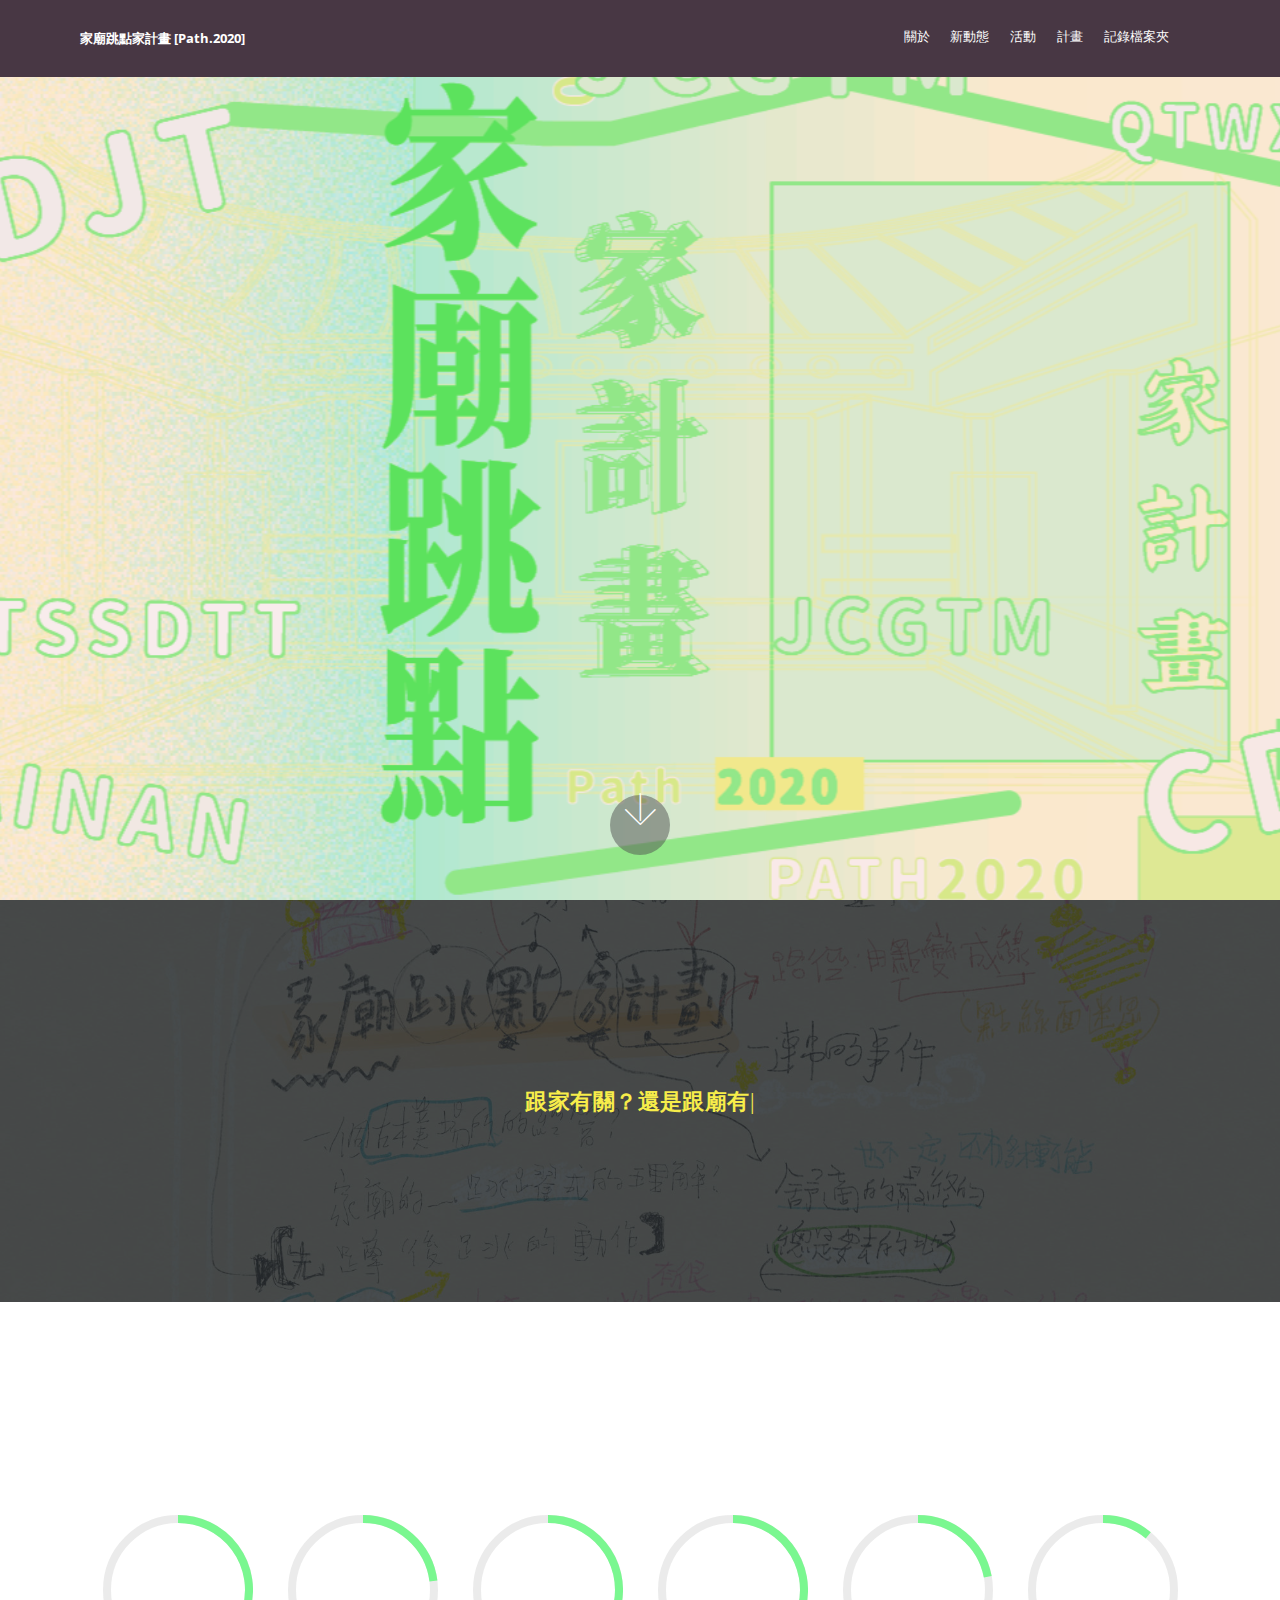
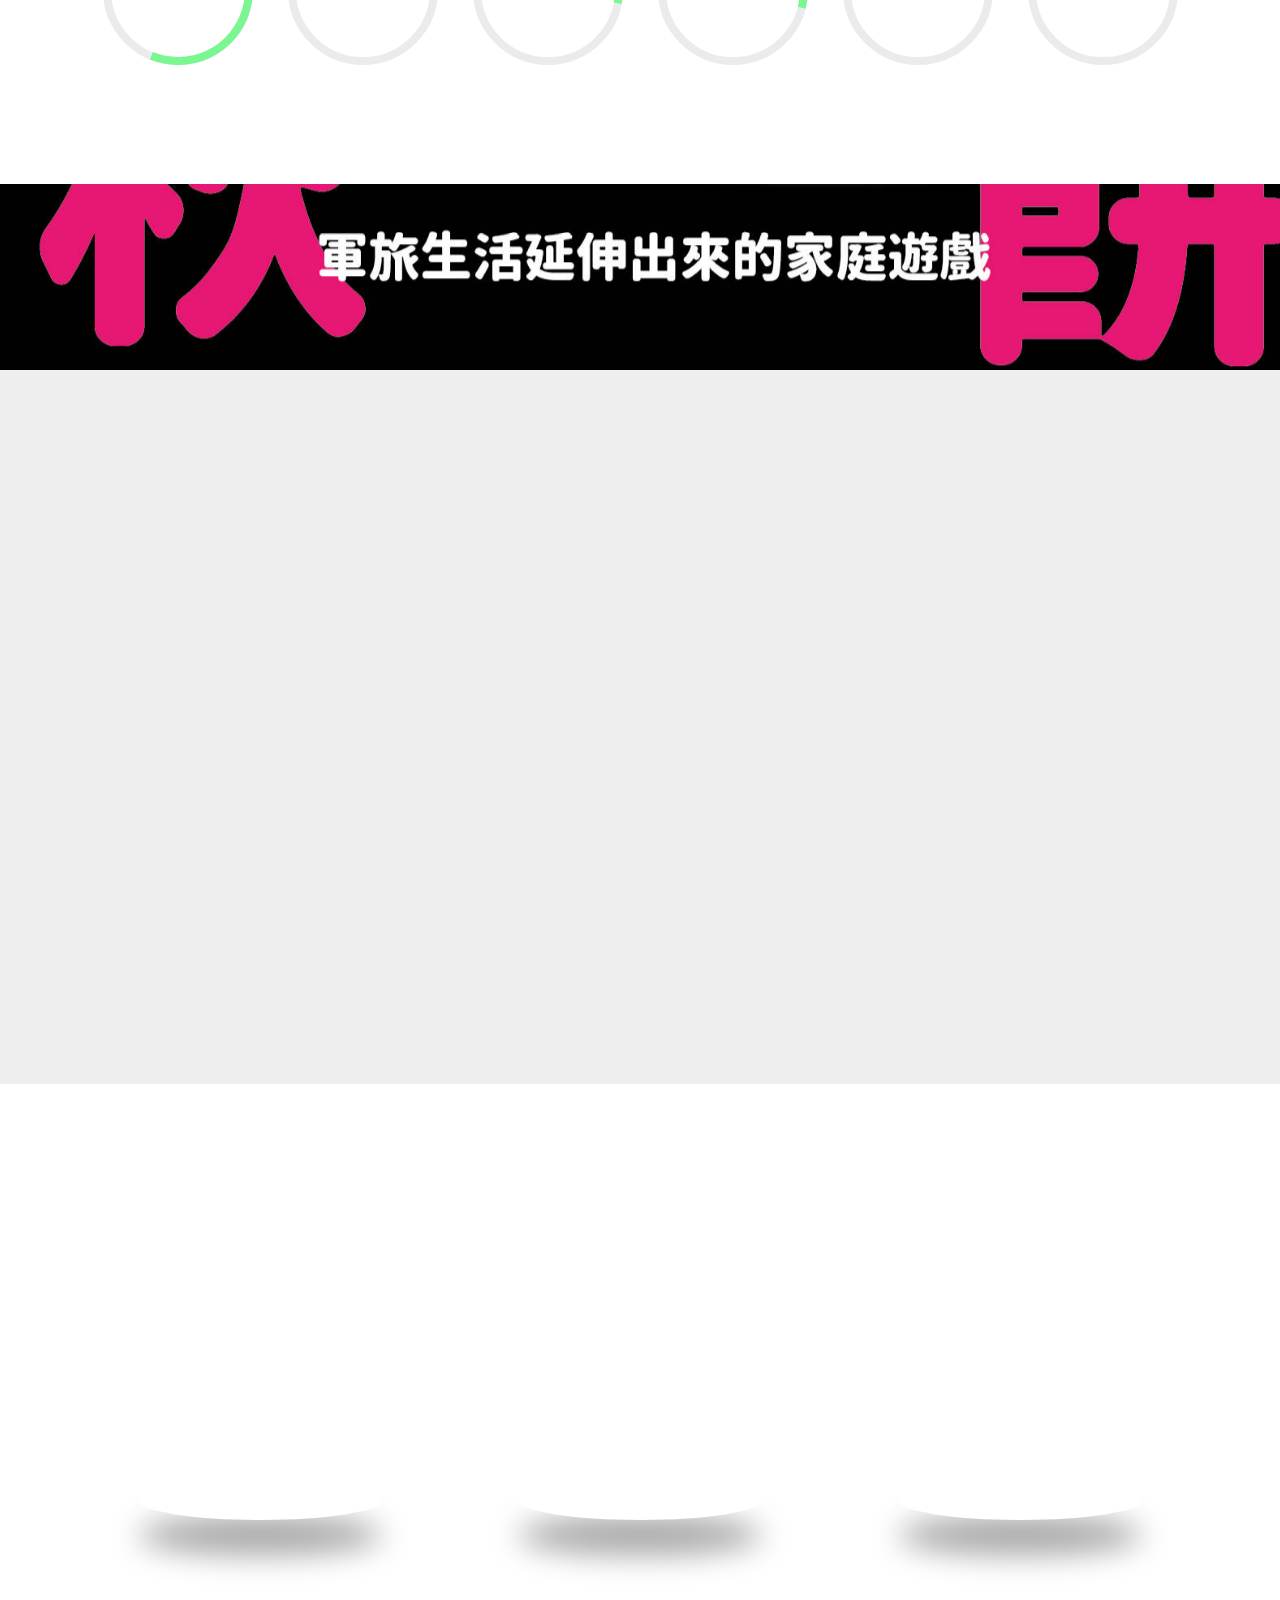
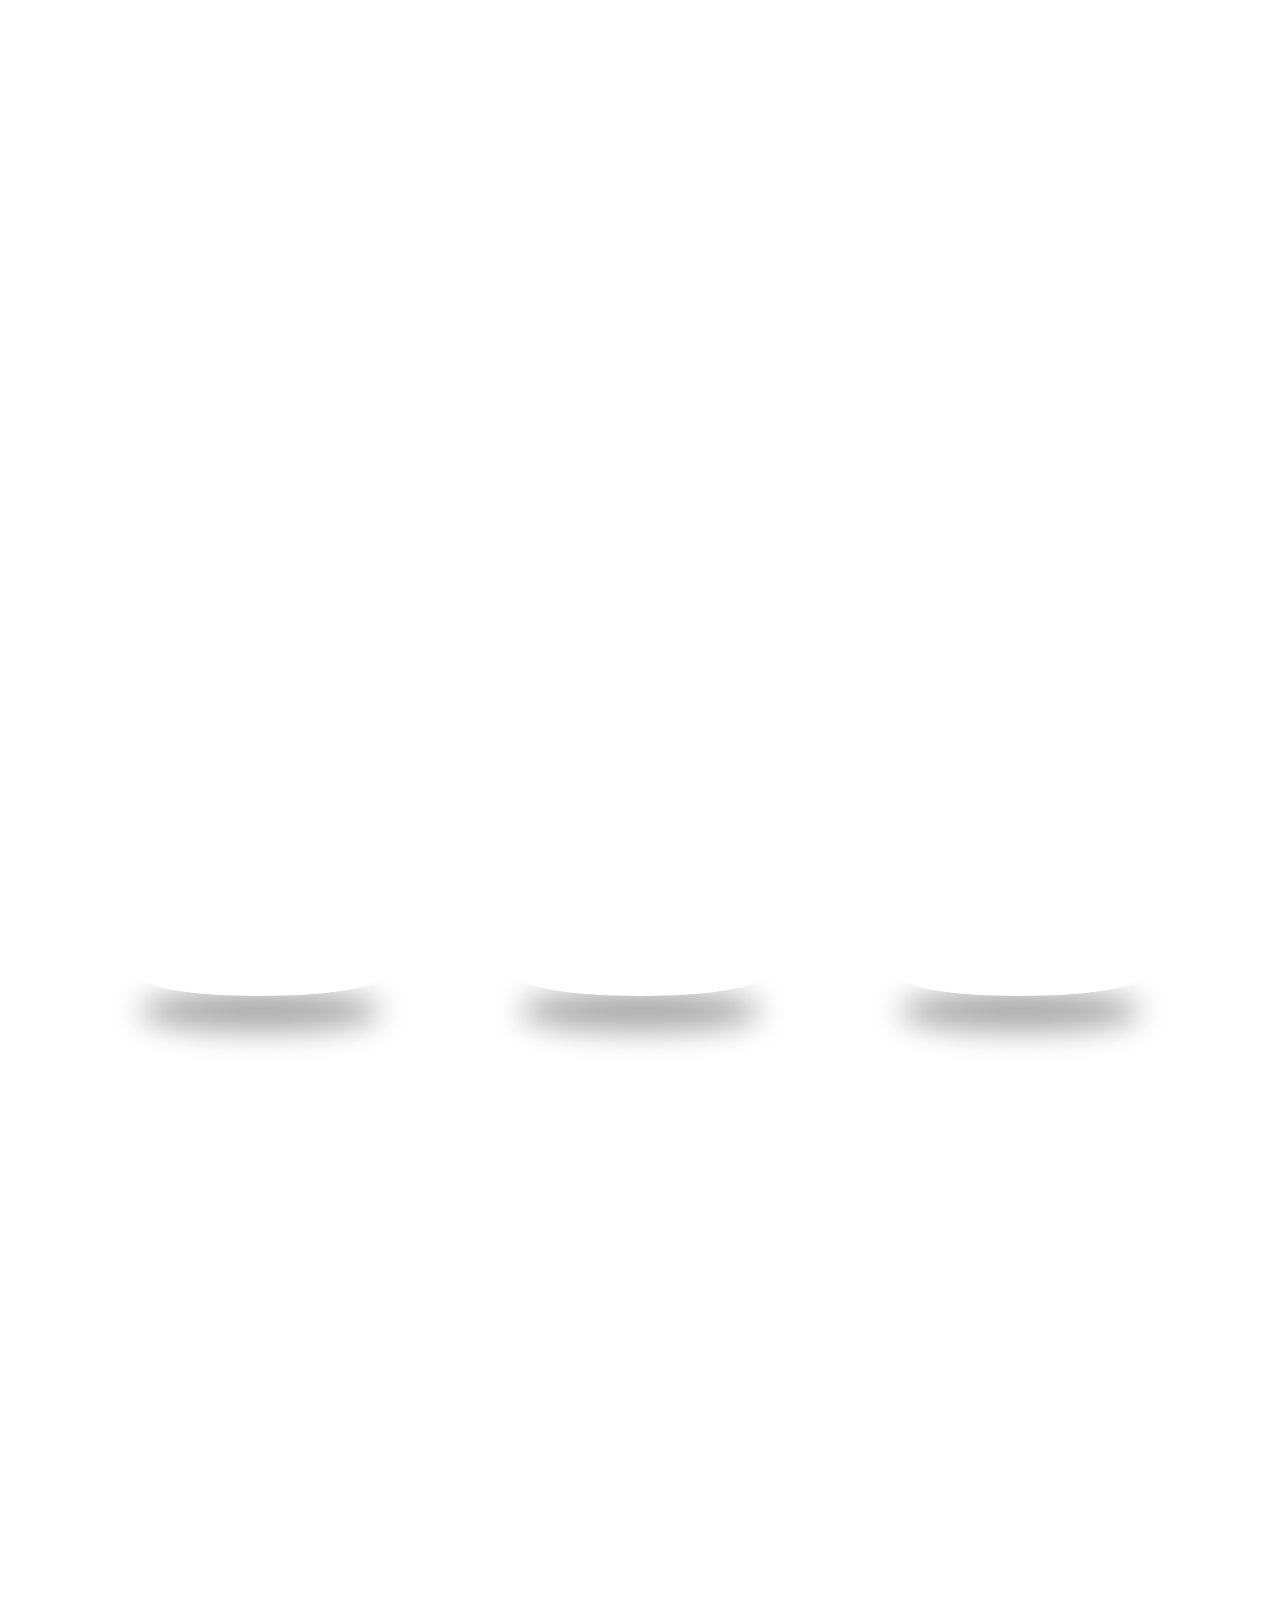
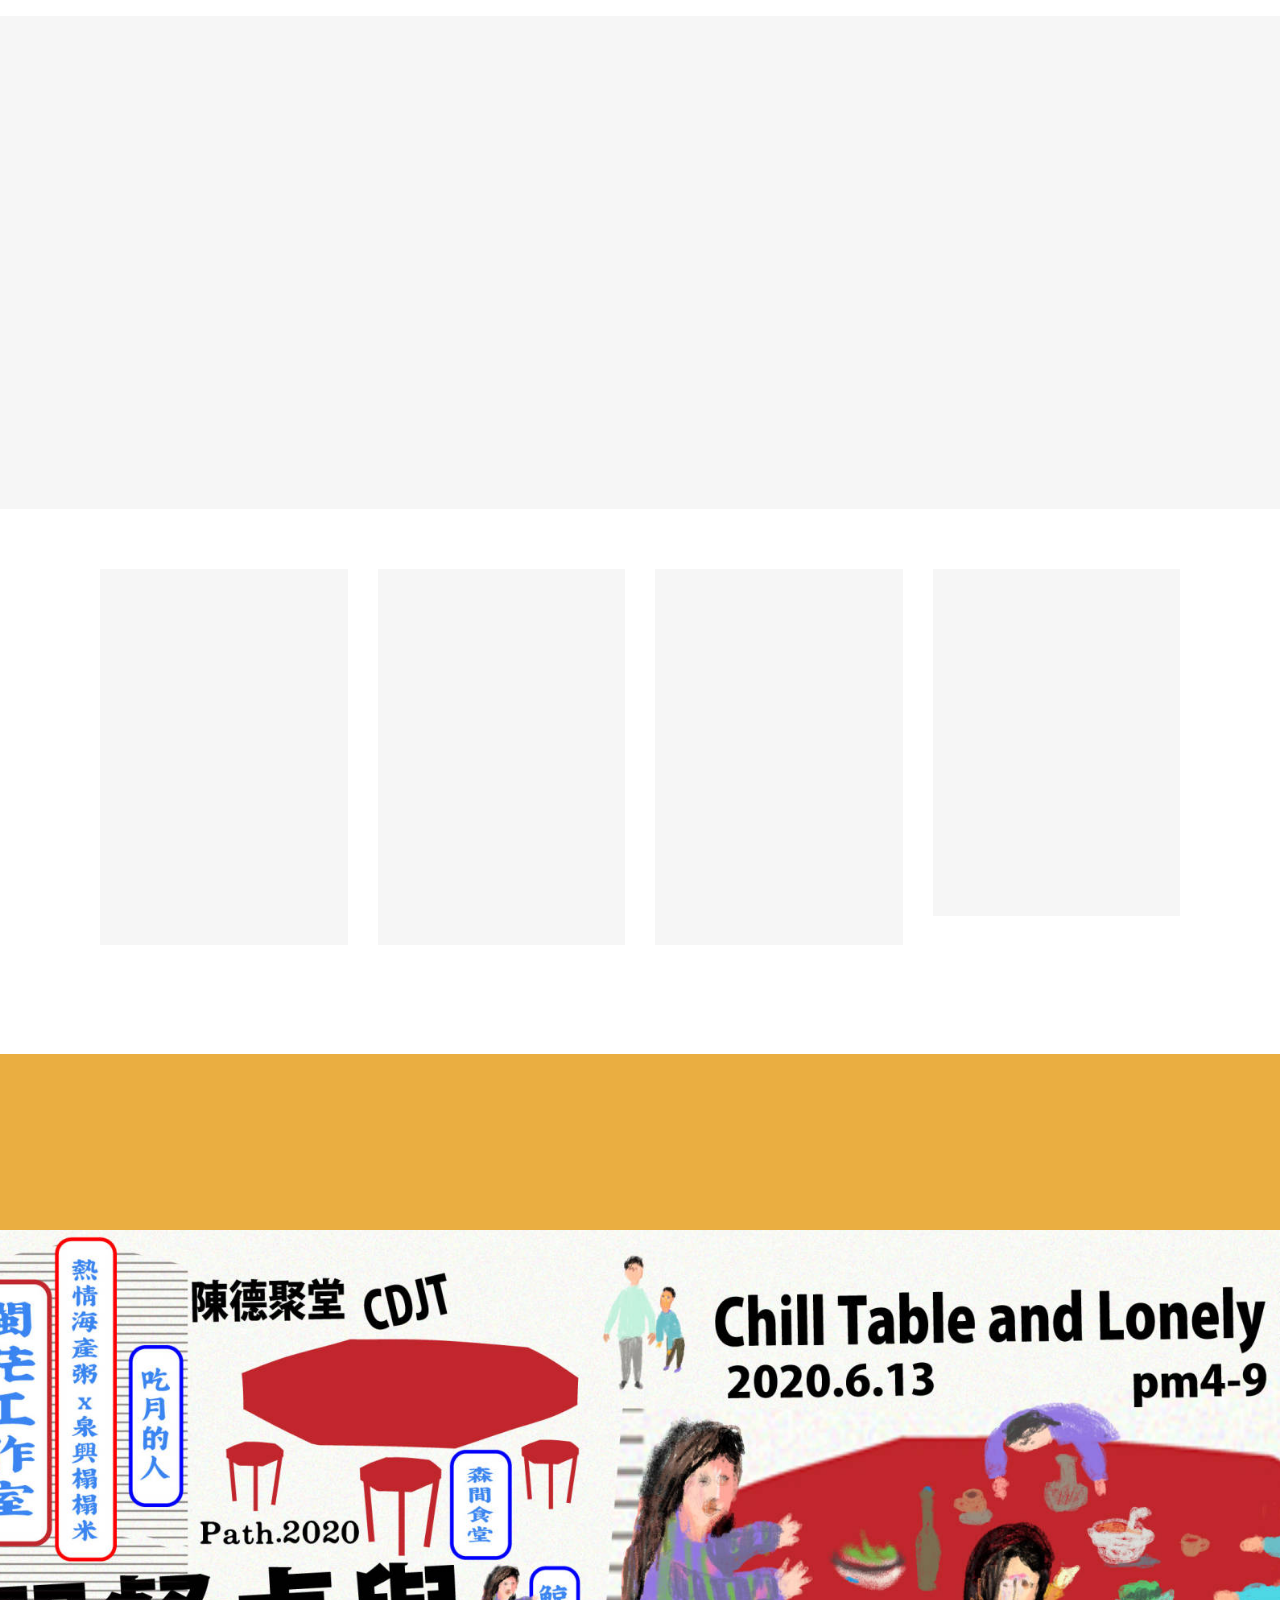
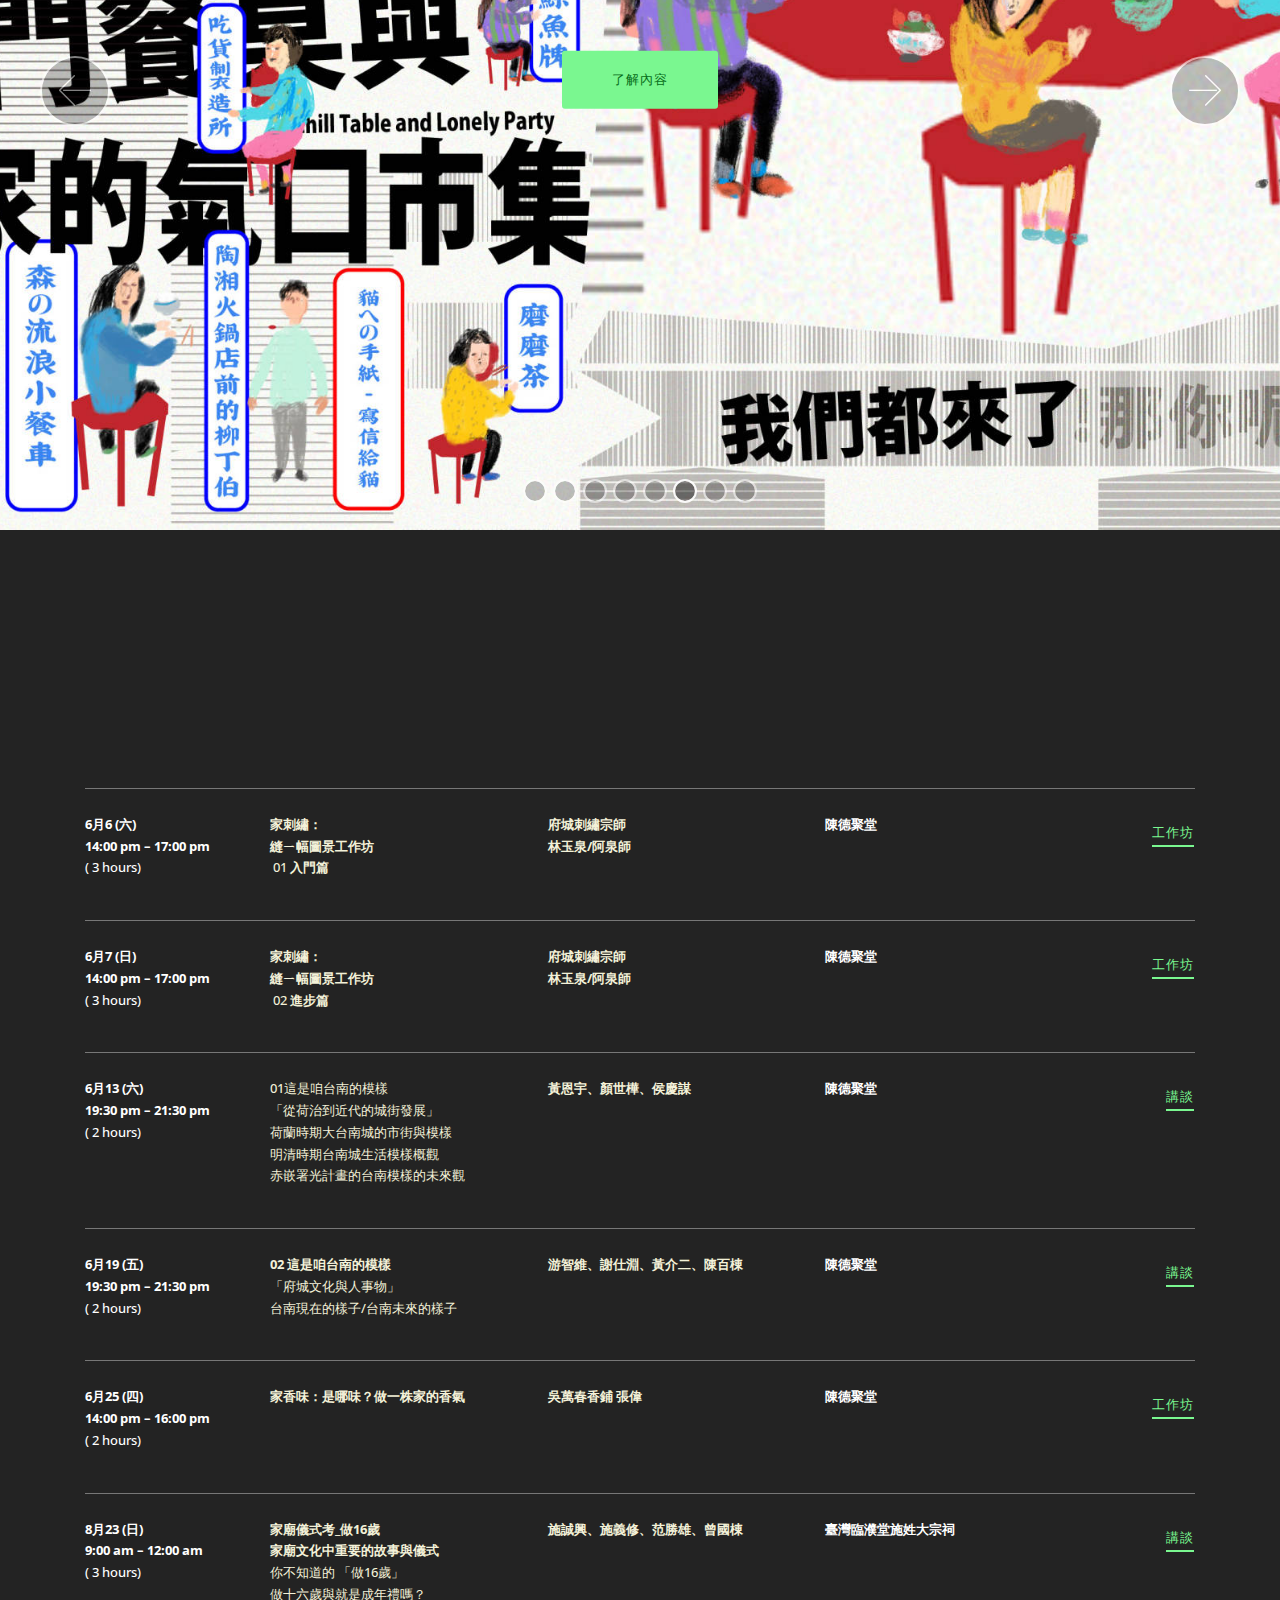
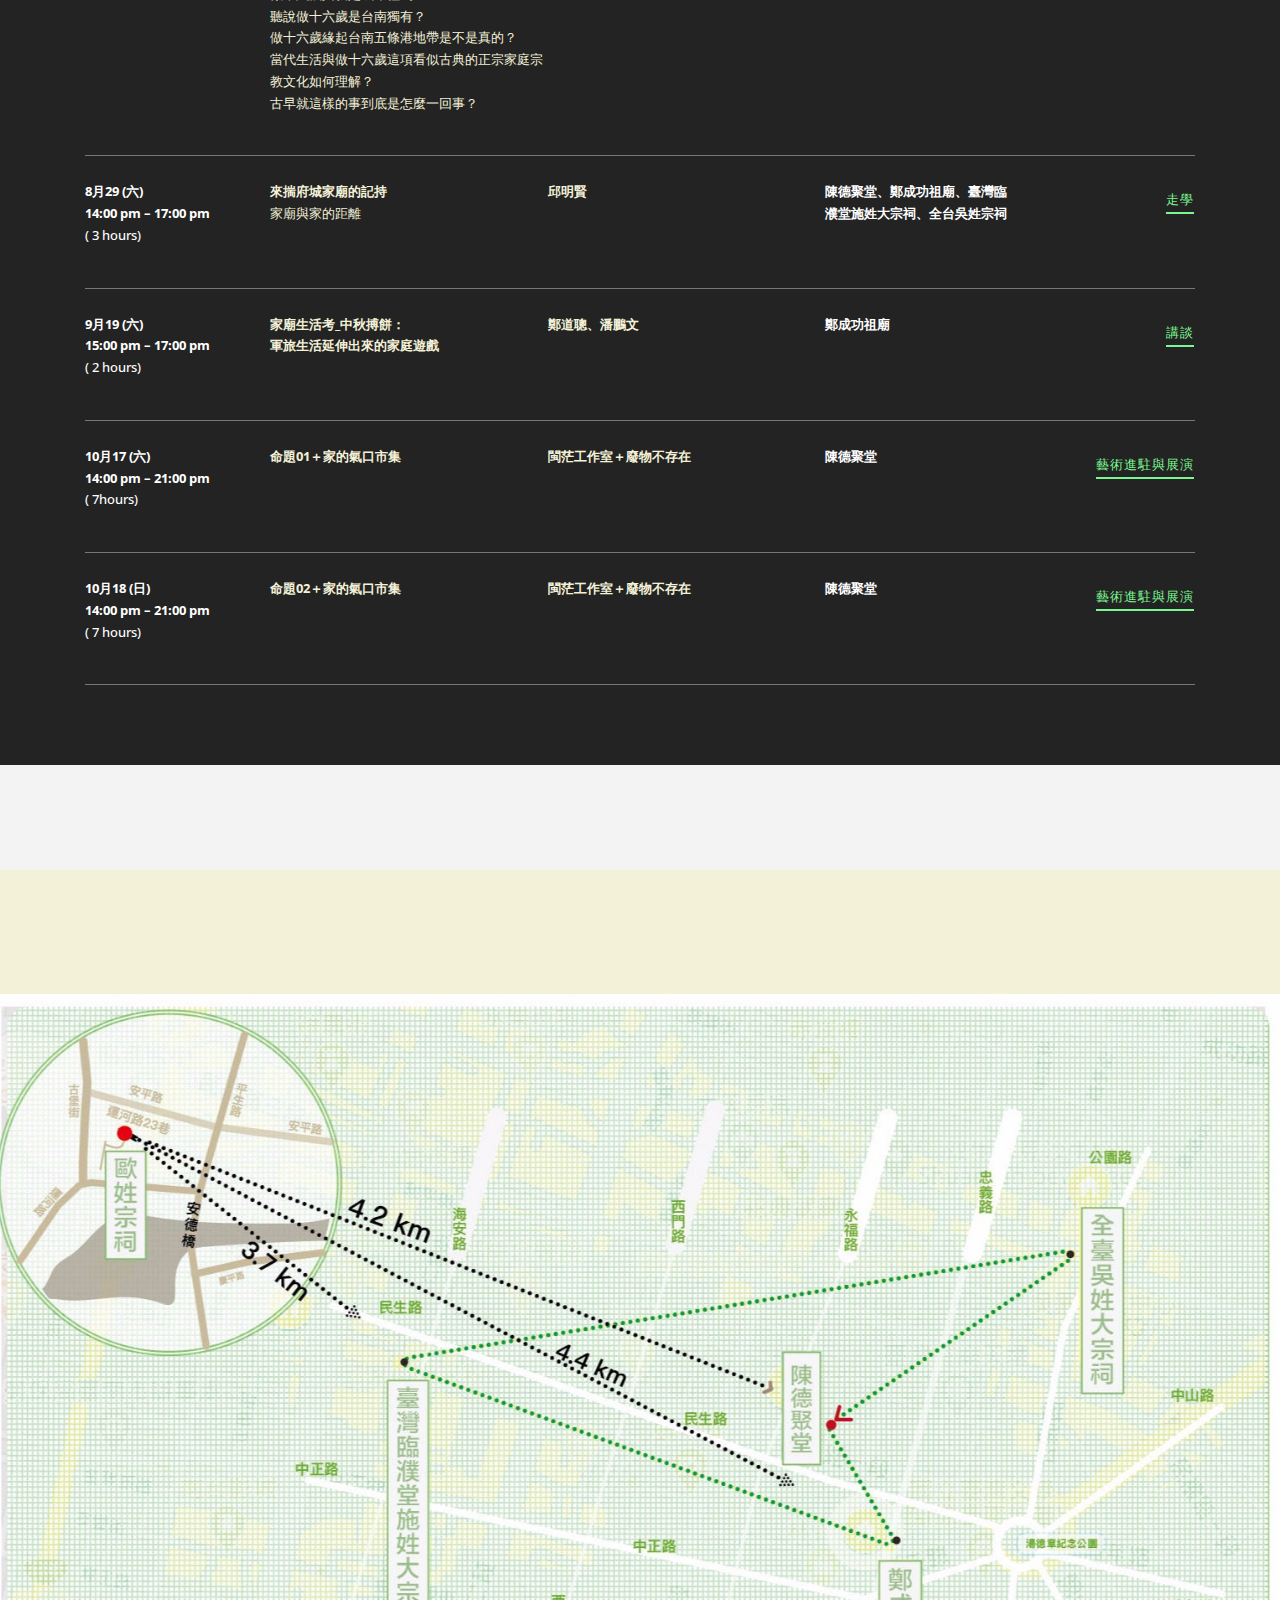
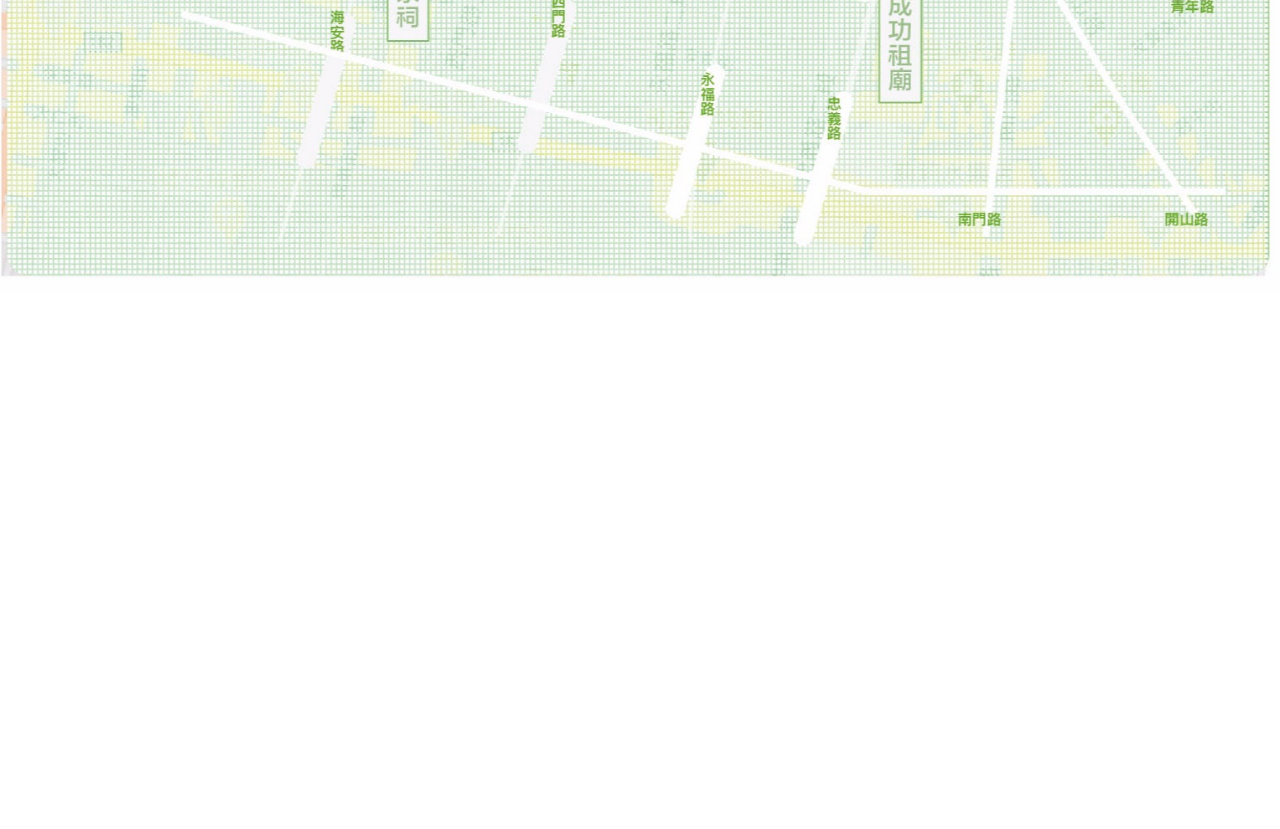
==== index.html @ e24dd37d "create github pages" ====
<!DOCTYPE html>
<html  >
<head>
  <!-- Site made with Mobirise Website Builder v4.12.3, https://mobirise.com -->
  <meta charset="UTF-8">
  <meta http-equiv="X-UA-Compatible" content="IE=edge">
  <meta name="generator" content="Mobirise v4.12.3, mobirise.com">
  <meta name="viewport" content="width=device-width, initial-scale=1, minimum-scale=1">
  <link rel="shortcut icon" href="assets/images/2path2020logo-03-128x38.png" type="image/x-icon">
  <meta name="description" content="">
  
  
  <title>Home</title>
  <link rel="stylesheet" href="assets/web/assets/mobirise-icons/mobirise-icons.css">
  <link rel="stylesheet" href="assets/facebook-plugin/style.css">
  <link rel="stylesheet" href="assets/bootstrap/css/bootstrap.min.css">
  <link rel="stylesheet" href="assets/bootstrap/css/bootstrap-grid.min.css">
  <link rel="stylesheet" href="assets/bootstrap/css/bootstrap-reboot.min.css">
  <link rel="stylesheet" href="assets/animatecss/animate.min.css">
  <link rel="stylesheet" href="assets/as-pie-progress/css/progress.min.css">
  <link rel="stylesheet" href="assets/socicon/css/styles.css">
  <link rel="stylesheet" href="assets/dropdown/css/style.css">
  <link rel="stylesheet" href="assets/theme/css/style.css">
  <link rel="stylesheet" href="assets/recaptcha.css">
  <link rel="preload" as="style" href="assets/mobirise/css/mbr-additional.css"><link rel="stylesheet" href="assets/mobirise/css/mbr-additional.css" type="text/css">
  
  
  

</head>
<body>
  <section class="menu cid-rwtBZ2A7qZ" once="menu" id="menu01-7j">

    

    <nav class="navbar navbar-expand beta-menu navbar-dropdown align-items-center navbar-fixed-top navbar-toggleable-sm">
        <button class="navbar-toggler navbar-toggler-right" type="button" data-toggle="collapse" data-target="#navbarSupportedContent" aria-controls="navbarSupportedContent" aria-expanded="false" aria-label="Toggle navigation">
            <div class="hamburger">
                <span></span>
                <span></span>
                <span></span>
                <span></span>
            </div>
        </button>
        <div class="menu-logo">
            <div class="navbar-brand">
                
                <span class="navbar-caption-wrap"><a class="navbar-caption text-danger display-4" href="https://djtp-act.github.io/path2020/">家廟跳點家計畫 [Path.2020]</a></span>
            </div>
        </div>
        <div class="collapse navbar-collapse" id="navbarSupportedContent">
            <ul class="navbar-nav nav-dropdown nav-right" data-app-modern-menu="true"><li class="nav-item">
                    <a class="nav-link link text-danger display-4" href="page4.html#content10-2g" aria-expanded="false">關於</a>
                </li>
                <li class="nav-item"><a class="nav-link link text-danger display-4" href="index.html#slider1-3g" aria-expanded="false">新動態</a></li>
                <li class="nav-item dropdown"><a class="nav-link link dropdown-toggle text-danger display-4" href="index.html#features05-z" data-toggle="dropdown-submenu" aria-expanded="true">活動</a><div class="dropdown-menu"><a class="dropdown-item text-danger display-4" href="index.html#tabs2-p">列表</a><a class="dropdown-item text-danger display-4" href="index.html#features05-4i">資訊</a></div></li>
                <li class="nav-item"><a class="nav-link link text-danger display-4" href="index.html#content05-3s">計畫</a></li>
                <li class="nav-item"><a class="nav-link link text-danger display-4" href="index.html#slider3-3v">記錄檔案夾</a></li>
                
                <li class="nav-item">
                    <a class="nav-link link text-danger display-4" href="https://mobirise.co">
                    </a>
                </li></ul>
            
        </div>
    </nav>
</section>

<section class="mbr-section article content1 cid-rXXA5moDp5" id="content1-5">
    
     

    <div class="container">
        <div class="media-container-row">
            <div class="mbr-text col-12 col-md-8 col-lg-10 mbr-fonts-style display-4"></div>
        </div>
    </div>
</section>

<section class="header1 cid-rZt6PEs1bg mbr-fullscreen" id="header01-3e">

    

    <div class="mbr-overlay" style="opacity: 0.3; background-color: rgb(246, 194, 192);"></div>

    <div class="container align-left">
        <div class="row">
            <div class="mbr-white col-md-7">
                
                
                
                
            </div>
        </div>
    </div>
    <div class="mbr-arrow hidden-sm-down" aria-hidden="true">
        <a href="#next">
            <i class="mbri-down mbr-iconfont"></i>
        </a>
    </div>
</section>

<section class="header10 cid-rXXl8oTrQx" id="header10-4">

    

    <div class="mbr-overlay" style="opacity: 0.8; background-color: rgb(25, 31, 35);">
    </div>

    <div class="container-fluid">
        <div class="row justify-content-center">
            <div class="mbr-white col-md-12 col-lg-10">
                <h1 class="mbr-section-title mbr-bold mbr-fonts-style align-center display-2">家廟計畫是什麼？<br></h1>
                <div class="typed-text pb-3 align-center display-5">
                    <span class="mbr-section-subtitle mbr-fonts-style display-2"></span>
                    <span>
                      <span class="animated-element mbr-bold" data-word2="是一個藝術的計畫嗎？" data-word1="跟家有關？還是跟廟有關？" data-word3="在介紹空間的計畫嗎？" data-word4="很傳統？很古老的文化？" data-word5="是不是跟宗祠有點像？" data-speed="50" data-words="5">
                      </span>
                    </span>
                </div>
                <p class="mbr-section-text mbr-fonts-style align-center display-7"></p>
                <div class="pt-3 mbr-section-btn align-center"><a class="btn btn-md btn-primary-outline display-4 mbr-white" type="submit" href="page4.html#header02-2r">關於計畫</a></div>
            </div>
        </div>
    </div>
    
</section>

<section class="progress-bars3 cid-s5JTd0cdDT" id="progress-bars3-5i">
 
     

    
    
    <div class="container">
        <h2 class="mbr-section-title pb-3 align-center mbr-fonts-style display-5">
            家廟宗祠給大家的印象 - 計數板</h2>

        <h3 class="mbr-section-subtitle mbr-fonts-style display-4">依據活動報名202人的問卷回饋記錄，目前仍再持續計數中。<br>也想發表意見？<a href="https://www.surveycake.com/s/xWN7e" target="_blank">訪問這裡</a></h3>
    
        <div class="media-container-row pt-5 mt-2">
            <div class="card p-3 align-center">
                <div class="wrap">
                    <div class="pie_progress progress1" role="progressbar" data-goal="89">
                        <p class="pie_progress__number mbr-fonts-style display-7">89％</p>
                    </div>
                </div> 
                <div class="mbr-crt-title pt-3">
                    <h4 class="card-title py-2 mbr-fonts-style display-4">
                        凝聚大家族情感的<br>精神場所
                    </h4>
                </div>                 
            </div>

            <div class="card p-3 align-center">
                <div class="wrap">
                    <div class="pie_progress progress2" role="progressbar" data-goal="23">
                        <p class="pie_progress__number mbr-fonts-style display-7">23％</p>
                    </div>
                </div> 
                <div class="mbr-crt-title pt-3">
                    <h4 class="card-title py-2 mbr-fonts-style display-4">
                        就跟廟一樣
                    </h4>
                </div>                 
            </div>

            <div class="card p-3 align-center">
                <div class="wrap">
                    <div class="pie_progress progress3" role="progressbar" data-goal="28">
                        <p class="pie_progress__number mbr-fonts-style display-7">28％</p>
                    </div>
                </div> 
                <div class="mbr-crt-title pt-3">
                    <h4 class="card-title py-2 mbr-fonts-style display-4">
                        是不是私人空間？
                    </h4>
                </div>                 
            </div>

            <div class="card p-3 align-center">
                <div class="wrap">
                    <div class="pie_progress progress4" role="progressbar" data-goal="29">
                        <p class="pie_progress__number mbr-fonts-style display-7">29％</p>
                    </div>
                </div> 
                <div class="mbr-crt-title pt-3">
                    <h4 class="card-title py-2 mbr-fonts-style display-4">
                        通常都不會開放
                    </h4>
                </div>                 
            </div>

            <div class="card p-3 align-center">
                <div class="wrap">
                    <div class="pie_progress progress5" role="progressbar" data-goal="22">
                        <p class="pie_progress__number mbr-fonts-style display-7">22％</p>
                    </div>
                </div> 
                <div class="mbr-crt-title pt-3">
                    <h4 class="card-title py-2 mbr-fonts-style display-4">
                        好像只有那個姓氏的人才可以進去
                    </h4>
                </div>                 
            </div>

            <div class="card p-3 align-center">
                <div class="wrap">
                    <div class="pie_progress progress6" role="progressbar" data-goal="11">
                        <p class="pie_progress__number mbr-fonts-style display-7">11％</p>
                    </div>
                </div> 
                <div class="mbr-crt-title pt-3">
                    <h4 class="card-title py-2 mbr-fonts-style display-4">
                        完全沒有想法與其他</h4>
                </div>                 
            </div>
        </div>
</div></section>

<section class="image1 cid-rZWoFjr1DA mbr-fullscreen mbr-parallax-background" id="image01-3j">

    

    

    <div class="container">

    </div>
</section>

<section class="features5 cid-s5zOfpN3Fs" id="features05-4i">

    

    
    <div class="container">
        <div class="row">
            <div class="card p-3 col-12 col-md-6 col-lg-4">
                <div class="card-wrapper">
                    <div class="card-img">
                        <img src="assets/images/890724-1-696x984.jpg" alt="Mobirise" title="">
                    </div>
                    <div class="card-box">
                        <h5 class="card-subtitle align-left mbr-fonts-style display-4"><div><span style="color: inherit; font-size: 0.8rem; background-color: transparent;">講談</span><br></div></h5>
                        <h4 class="card-title align-left mbr-fonts-style display-5"><strong>家廟儀式考-做16歲的故事</strong></h4>
                        <p class="mbr-text align-left mbr-fonts-style display-4"><strong>8月23 (日)&nbsp; / /&nbsp;9:00 am – 12:00 am &nbsp;（3H）<br>臺灣臨濮堂施姓大宗祠<br></strong><br>在中國傳統成年禮中，男子20歲行冠禮，女子15歲行笄禮，而台灣民間則以16歲為成年，也就是俗稱的「做十六歲」。《南台灣民俗》一書中便有提到，做十六歲相傳始於清朝，最初發源於台南市五條港一帶。雖然知道什麼是做16歲，但做十六歲的流程、儀式卻是異常陌生。<br><br>也許我們上網查查，做16歲的相關資料都可以隨手捻來，但用聽的更棒！這次我們邀請施誠興、施義修、范勝雄及曾國棟4位老師來告訴大家家廟文化中重要的做十六歲的故事與儀式。<br><br></p>
                    </div>
                    <div class="mbr-section-btn"><a href="page7.html" class="btn btn-primary-outline display-4">更多介紹</a></div>
                </div>
            </div>

            <div class="card p-3 col-12 col-md-6 col-lg-4">
                <div class="card-wrapper">
                    <div class="card-img">
                        <img src="assets/images/-2020-07-24-2.12.38-647x904.png" alt="Mobirise" title="">
                    </div>
                    <div class="card-box">
                        <h5 class="card-subtitle align-left mbr-fonts-style display-4"><div>走學</div></h5>
                        <h4 class="card-title align-left mbr-fonts-style display-5">
                            <div><strong>來揣府城家廟的記持&nbsp;</strong></div>
                        </h4>
                        <p class="mbr-text align-left mbr-fonts-style display-4"><strong>8月29 (六) / / 14:00 pm – 17:00 pm（3H）<br>走學路徑：陳德聚堂、鄭成功祖廟、臺灣臨濮堂施姓大宗祠、<br>全台吳姓宗祠</strong><br><br>台語「揣」=國語「尋找」<br>台語「記持」=國語「記憶」<br>台語「來揣府城家廟的記持」=國語「尋找府城家廟的記憶」<br><br>「走學」，意味邊走邊學「路上觀察」。行走於台南大街小巷之中的我們，如同沈浸在歷史的潮流。府城的歷史大家都知道一點一些，但在府城中，家廟的歷史卻很少被提及。對很多人而言，家廟是屬於私人領域的空間，但真的是如此嗎？藉由這次的走讀活動，我們邀請了邱明賢老師來帶大家走進這較為陌生的領域。或許在這次的走學過程中，關於家廟這一領域，能帶給大家不一樣的想像，家廟也許不是那樣的陌生，而是另一條回家的路徑。<strong><br></strong></p>
                    </div>
                    <div class="mbr-section-btn"><a href="page8.html" class="btn btn-primary-outline display-4">
                            更多介紹</a></div>
                </div>
            </div>

            <div class="card p-3 col-12 col-md-6 col-lg-4">
                <div class="card-wrapper">
                    <div class="card-img">
                        <img src="assets/images/89919-ok-2-696x984.jpg" alt="Mobirise" title="">
                    </div>
                    <div class="card-box">
                        <h5 class="card-subtitle align-left mbr-fonts-style display-4"><div><span style="color: inherit; font-size: 0.8rem; background-color: transparent;">講談</span><br></div></h5>
                        <h4 class="card-title align-left mbr-fonts-style display-5"><strong>家廟生活考-中秋搏餅：</strong><div><strong>軍旅生活延伸出來的家庭遊戲</strong></div></h4>
                        <p class="mbr-text align-left mbr-fonts-style display-4"><strong>9月19 (六)&nbsp;/ /&nbsp;15:00 pm – 17:00 pm（2H）</strong><br><strong>鄭成功祖廟<br></strong><br>「搏感情的中秋搏餅」<br>關於中秋節大家都會聯想到什麼呢？？月餅、烤肉、柚子。但大家有聽過「搏餅」嗎？？「搏餅」全名是「博狀元餅」，有些地方則稱為「奪狀元餅」或「搶狀元」，是盛行於閩南地區特有之民俗文化活動。相傳是出生金門洪門港（后豐港）的鄭成功營中大將洪旭，在鄭成功領軍進攻金陵時，為穩定留守廈門的官兵軍心發明的遊戲。<br><br>如果你不再想要過著以往一到中秋節就聯想到吃烤肉的日子！！那你肯定得來聽聽看鄭道聰及潘鵬文老師對中秋節那不一樣的看法，藉著老師們的故事，讓我們一同回到過去明鄭時期，以想像的方式來看過去中秋佳節的軍旅生活是如何度過！！或許在這之後你也可以體驗一下不同以往的中秋佳節喔！<br><br></p>
                    </div>
                    <div class="mbr-section-btn"><a href="page9.html" class="btn btn-primary-outline display-4">
                            更多介紹</a></div>
                </div>
            </div>

            
        </div>
    </div>
</section>

<section class="features5 cid-rYw4vmNXGI" id="features05-z">

    

    
    <div class="container">
        <div class="row">
            <div class="card p-3 col-12 col-md-6 col-lg-4">
                <div class="card-wrapper">
                    <div class="card-img">
                        <img src="assets/images/event-1-696x977.jpg" alt="Mobirise" title="">
                    </div>
                    <div class="card-box">
                        <h5 class="card-subtitle align-left mbr-fonts-style display-4"><div><span style="color: inherit; font-size: 0.8rem; background-color: transparent;">工作坊</span><br></div></h5>
                        <h4 class="card-title align-left mbr-fonts-style display-5"><strong>家刺繡：縫ㄧ幅圖景工作坊</strong><div><strong>入門篇、進步篇</strong></div></h4>
                        <p class="mbr-text align-left mbr-fonts-style display-4"><strong>陳德聚堂</strong><br><strong>6月6 (六)-6月7 (日) &nbsp;/ / 14:00 pm – 17:00 pm</strong><br><br>由府城刺繡宗師，人稱「阿泉師」的林玉泉所帶領的兩堂工坊，從刺繡的基本知識到完成一幅作品。<br><br>「光彩繡庄」位於台南市區永福路上，鄰近台南市的第一條街「民權路」，民權路聚集了眾多販賣紡織布綢的生意店家。藉由縫製人間符碼更甚於縫製給神仙的圖騰，一針一線的在眾神之都台南，堆疊出厚實的經驗。「縫製」象徵一種家常，除了加強在地串連力道，更讓「縫製」與「家」的含意更為融合。連續兩天的工坊課程，除了刺繡之外，更連結吳萬春香鋪的製香課，藉由兩種不同產業的碰撞，能帶給你怎樣的火花呢？<br><br></p>
                    </div>
                    <div class="mbr-section-btn"><a href="page1.html" class="btn btn-primary-outline display-4">更多介紹</a></div>
                </div>
            </div>

            <div class="card p-3 col-12 col-md-6 col-lg-4">
                <div class="card-wrapper">
                    <div class="card-img">
                        <img src="assets/images/event-1-3-696x882.png" alt="Mobirise" title="">
                    </div>
                    <div class="card-box">
                        <h5 class="card-subtitle align-left mbr-fonts-style display-4"><div><span style="color: inherit; font-size: 0.8rem; background-color: transparent;">講談</span><br></div></h5>
                        <h4 class="card-title align-left mbr-fonts-style display-5">
                            <div><strong>這是咱台南的模樣 part.1 - .2</strong></div>
                        </h4>
                        <p class="mbr-text align-left mbr-fonts-style display-4"><strong>陳德聚堂<br>6月13 (六)、6月19 (五)  / / 19:30 pm – 21:30 pm</strong><br><br>從荷治開始，逐步訴說城街的發展，進而談論台南現在及未來的樣貌。兩回合的講談，邀請研究者、觀察者一同分享、討論，試圖構築不同台南的生活觀點。<strong><br></strong></p>
                    </div>
                    <div class="mbr-section-btn"><a href="page2.html#image01-1i" class="btn btn-primary-outline display-4">
                            更多介紹</a></div>
                </div>
            </div>

            <div class="card p-3 col-12 col-md-6 col-lg-4">
                <div class="card-wrapper">
                    <div class="card-img">
                        <img src="assets/images/2-696x984.jpg" alt="Mobirise" title="">
                    </div>
                    <div class="card-box">
                        <h5 class="card-subtitle align-left mbr-fonts-style display-4"><div><span style="color: inherit; font-size: 0.8rem; background-color: transparent;">工作坊</span><br></div></h5>
                        <h4 class="card-title align-left mbr-fonts-style display-5"><strong>家香味：是哪味？</strong><br><strong>做一株家的香氣</strong></h4>
                        <p class="mbr-text align-left mbr-fonts-style display-4"><strong>陳德聚堂<br>6月25(四) / / 14:00 pm – 16:00 pm</strong><br><br>由老字號百年香鋪「府城歷史之窗.吳萬春香鋪」，帶領的手捏製香工坊。<br>「香」是家廟祭祀時的必須之物，藉由「香」解析儀式與人之間的連結。除了從理解香材開始，到香的製作與使用，更透過家廟的故事增添其社會意義。<strong><br></strong><br></p>
                    </div>
                    <div class="mbr-section-btn"><a href="page3.html#image01-1u" class="btn btn-primary-outline display-4">
                            更多介紹</a></div>
                </div>
            </div>

            
        </div>
    </div>
</section>

<section class="content5 cid-s2cCVI6Wi9" id="content05-3s">
    

    <div class="container">
        <div class="row">
            <div class="col-lg-8">
                <div class="card-img">
                    <img src="assets/images/40-1314x985.png" alt="Mobirise" title="">
                </div>

            </div>

            <div class="col-lg-4">

                <h4 class="card-title mbr-semibold pb-2 align-left mbr-fonts-style display-5"><br><br>未來的家</h4>

                <p class="mbr-text align-left mbr-fonts-style display-4">溢出去，跨過去。<br>一人創生的夢幻。<br>面對未來的質變，就是從質變到量變。<br>人事物將提昇，不只是凝固的蛋黃。<br>未來的他方與地方。<br>從家的地方到地理關連性。<br>沃土與養分、社區居民的泛指與寬鬆看待。</p>


                <p class="items items-col align-left mbr-fonts-style display-4"><strong>標籤:</strong>&nbsp; 家、公共、地方、質變<br><strong>型態:</strong>&nbsp; 概念<br><strong>日期:
                    </strong>&nbsp;0613.2020<br></p>


                


            </div>
        </div>
    </div>
</section>

<section class="carousel slide testimonials-slider extTestimonials cid-s2xfllhKLl" data-interval="false" id="slider3-3v">
    
    

    

    <div class="container align-center">
        
        
        <div class="carousel slide" role="listbox" data-pause="true" data-keyboard="false" data-ride="false" data-interval="false">
            
            <!-- <div mbr-list mbr-list-grow="testimonialsSlides" class="carousel-inner"> -->
                <ol class="carousel-indicators">
                    <li data-target="#carouselExampleIndicators" data-slide-to="0" class="active"></li>
                    
                   
                  </ol>
                <div class="carousel-item">
                    <div class="row justify-content-center">
                        <div class="col-md-6 img-card col-lg-3">                          
                            <div class="img-block">
                              <div class="wrapper-img">
                                <img src="assets/images/4-506x355.jpeg" alt="" title="">
                              </div>
                              <div class="title-block align-left">
                                <h5 class="desk mbr-fonts-style mbr-bold display-4">01 人物與事蹟</h5>
                                <h4 class="mbr-fonts-style signature mbr-bold display-5">家廟的靈魂人物圖鑑-說說過去那些人的那些事。</h4>       
                                <p class="mbr-text mbr-fonts-style display-4">人物圖鑑'圖解與比較<br><br></p>    
                                <h5 class="date mbr-fonts-style display-4">07月01日, 2020</h5>        
                              </div>
                            </div>
                        </div>
                        <div class="col-md-6 img-card col-lg-3">
                            <div class="img-block">
                              <div class="wrapper-img">
                                  <img src="assets/images/3-506x345.jpeg" alt="" title="">
                              </div>
                              <div class="title-block align-left">
                                <h5 class="desk mbr-fonts-style display-4">02 圖案與符號</h5>
                                <h4 class="mbr-fonts-style signature mbr-bold display-5">家廟裡的圖騰-畫在牆上故事,向人們訴說著什麼。</h4>                   
                                <p class="mbr-text mbr-fonts-style display-4">圖騰轉譯‘重譯圖像<br>傳統的未來感</p>
                                <h5 class="date mbr-fonts-style display-4">06月23日, 2020</h5> 
                              </div>
                            </div>           
                        </div>
                        <div class="col-md-6 img-card col-lg-3">
                            <div class="img-block">
                                <div class="wrapper-img">
                                    <img src="assets/images/5-425x320.jpeg" alt="" title="">
                                </div>
                                <div class="title-block align-left">
                                  <h5 class="desk mbr-fonts-style display-4">03儀式與器物</h5>
                                  <h4 class="mbr-fonts-style signature mbr-bold display-5">祭典的意義-圖說儀式與解析器物。<br><br></h4>
                                  <p class="mbr-text mbr-fonts-style display-4">以季節來執行、祭文的現代感，以陳德聚堂為例<br></p>
                                  <h5 class="date mbr-fonts-style display-4">03月01日, 2020</h5> 
                                </div>
                            </div>                    
                        </div>
                        <div class="col-md-6 img-card col-lg-3">
                            <div class="img-block">
                                <div class="wrapper-img">
                                    <img src="assets/images/2-506x336.jpg" alt="" title="">
                                </div>
                                <div class="title-block align-left">
                                  <h5 class="desk mbr-fonts-style display-4">04空間與時間</h5>
                                  <h4 class="mbr-fonts-style signature mbr-bold display-5">家廟空間的歷代使用，關乎時代的氛圍?</h4>                   
                                  <p class="mbr-text mbr-fonts-style display-4">空間使用的改變<br>與人情連結方法的進化</p>
                                  <h5 class="date mbr-fonts-style display-4">04月13日, 2020</h5> 
                                </div>
                            </div>                    
                        </div>
                    </div>
                </div>
            <div class="carousel-item">
                    <div class="row justify-content-center">
                        <div class="col-md-6 img-card col-lg-3">
                          
                          <div class="img-block">
                              <div class="wrapper-img">
                                  <img src="file:///Users/chenyiwen/Library/Application%20Support/Mobirise.com/Mobirise/ewen0513_0040gmail_002ecom/addons/personam4/components/slider3/false">
                              </div>
                              <div class="title-block align-left">
                                <h5 class="desk mbr-fonts-style display-4">神祕專題</h5>
                                <h4 class="mbr-fonts-style signature mbr-bold display-5">1</h4>
                                <p class="mbr-text mbr-fonts-style display-7">飲用一碗家廟精神的心靈雞湯</p>
                                <h5 class="date mbr-fonts-style display-4">近期發表</h5>         
                              </div>
                          </div>            
                        </div>
                        <div class="col-md-6 img-card col-lg-3">
                            <div class="img-block">
                                <div class="wrapper-img">
                                    <img src="file:///Users/chenyiwen/Library/Application%20Support/Mobirise.com/Mobirise/ewen0513_0040gmail_002ecom/addons/personam4/components/slider3/false">
                                </div>
                                <div class="title-block align-left">
                                  <h5 class="desk mbr-fonts-style display-4">再見傳統</h5>
                                  <h4 class="mbr-fonts-style signature mbr-bold display-5">2</h4>                   
                                  <p class="mbr-text mbr-fonts-style display-7">不正統的家廟史</p>
                                  <h5 class="date mbr-fonts-style display-4">近期發表</h5>   
                                </div>
                            </div>                    
                        </div>
                        <div class="col-md-6 img-card col-lg-3">
                          <div class="img-block">
                              <div class="wrapper-img">
                                  <img src="file:///Users/chenyiwen/Library/Application%20Support/Mobirise.com/Mobirise/ewen0513_0040gmail_002ecom/addons/personam4/components/slider3/false">
                              </div>
                              <div class="title-block align-left">
                                <h5 class="desk mbr-fonts-style display-4">都是自己人</h5>
                                <h4 class="mbr-fonts-style signature mbr-bold display-5">3</h4>                   
                                <p class="mbr-text mbr-fonts-style display-7">世界一家親</p>
                                <h5 class="date mbr-fonts-style display-4">近期發表</h5>   
                              </div>
                          </div>            
                        </div>
                        <div class="col-md-6 img-card col-lg-3">
                          <div class="img-block">
                            <div class="wrapper-img">
                                <img src="file:///Users/chenyiwen/Library/Application%20Support/Mobirise.com/Mobirise/ewen0513_0040gmail_002ecom/addons/personam4/components/slider3/false">
                            </div>
                            <div class="title-block align-left">
                              <h5 class="desk mbr-fonts-style display-4">場所不變</h5>
                              <h4 class="mbr-fonts-style signature mbr-bold display-5">&nbsp;4</h4><p class="mbr-text mbr-fonts-style display-7">永遠的家</p>
                              <h5 class="date mbr-fonts-style display-4">近期發表</h5>         
                            </div>
                          </div>            
                        </div>
                    </div>
                </div>
              </div>
            <!-- <div class="carousel-controls">
              <a class="carousel-control-prev" role="button" data-slide="prev">
                <span aria-hidden="true" class="mbri-left mbr-iconfont"></span>
                <span class="sr-only">Previous</span>
              </a>
              <a class="carousel-control-next" role="button" data-slide="next">
                <span aria-hidden="true" class="mbri-right mbr-iconfont"></span>
                <span class="sr-only">Next</span>
              </a>
            </div> -->
        </div>
    <!-- </div> -->
    
</section>

<section class="header2 cid-s5FE1EllLU" id="header02-5f">

    

    

    <div class="container">
        <div class="row justify-content-md-center">
            <div class="col-md-10 align-center">
                <h1 class="mbr-section-title mbr-semibold pb-3 mbr-fonts-style display-5">來！寫看看自己的家族線索</h1>
                
                <p class="mbr-text pb-3 mbr-fonts-style display-7">我們的上一輩上一輩是誰？帶著自己的身分證走進戶政事務所</p>
                
            </div>
        </div>
    </div>

</section>

<section class="carousel slide cid-rZEUE7xdZ3" data-interval="false" id="slider1-3g">

    

    <div class="full-screen"><div class="mbr-slider slide carousel" data-keyboard="false" data-ride="carousel" data-interval="5000" data-pause="true"><ol class="carousel-indicators"><li data-app-prevent-settings="" data-target="#slider1-3g" data-slide-to="0"></li><li data-app-prevent-settings="" data-target="#slider1-3g" data-slide-to="1"></li><li data-app-prevent-settings="" data-target="#slider1-3g" data-slide-to="2"></li><li data-app-prevent-settings="" data-target="#slider1-3g" data-slide-to="3"></li><li data-app-prevent-settings="" data-target="#slider1-3g" data-slide-to="4"></li><li data-app-prevent-settings="" data-target="#slider1-3g" class=" active" data-slide-to="5"></li><li data-app-prevent-settings="" data-target="#slider1-3g" data-slide-to="6"></li><li data-app-prevent-settings="" data-target="#slider1-3g" data-slide-to="7"></li></ol><div class="carousel-inner" role="listbox"><div class="carousel-item slider-fullscreen-image" data-bg-video-slide="false" style="background-image: url(assets/images/890724-2-2000x1078.jpg);"><div class="container container-slide"><div class="image_wrapper"><img src="assets/images/890724-2-2000x1078.jpg" alt="" title=""><div class="carousel-caption justify-content-center"><div class="col-10 align-center"></div></div></div></div></div><div class="carousel-item slider-fullscreen-image" data-bg-video-slide="false" style="background-image: url(assets/images/2020-05-12-5.59.38-1-1364x745.png);"><div class="container container-slide"><div class="image_wrapper"><img src="assets/images/2020-05-12-5.59.38-1-1364x745.png" alt="" title=""><div class="carousel-caption justify-content-center"><div class="col-10 align-left"></div></div></div></div></div><div class="carousel-item slider-fullscreen-image" data-bg-video-slide="false" style="background-image: url(assets/images/event-1-4-2000x1290.png);"><div class="container container-slide"><div class="image_wrapper"><img src="assets/images/event-1-4-2000x1290.png" alt="" title=""><div class="carousel-caption justify-content-center"><div class="col-10 align-right"></div></div></div></div></div><div class="carousel-item slider-fullscreen-image" data-bg-video-slide="false" style="background-image: url(assets/images/1-2000x1527.jpg);"><div class="container container-slide"><div class="image_wrapper"><img src="assets/images/1-2000x1527.jpg" alt="" title=""><div class="carousel-caption justify-content-center"><div class="col-10 align-center"></div></div></div></div></div><div class="carousel-item slider-fullscreen-image" data-bg-video-slide="false" style="background-image: url(assets/images/2-1-2000x605.jpg);"><div class="container container-slide"><div class="image_wrapper"><img src="assets/images/2-1-2000x605.jpg" alt="" title=""><div class="carousel-caption justify-content-center"><div class="col-10 align-center"><div class="mbr-section-btn" buttons="0"><a class="btn btn-secondary display-7" href="https://www.surveycake.com/s/MraO4">了解內容</a> </div></div></div></div></div></div><div class="carousel-item slider-fullscreen-image active" data-bg-video-slide="false" style="background-image: url(assets/images/5-2-2000x1118.jpg);"><div class="container container-slide"><div class="image_wrapper"><img src="assets/images/5-2-2000x1118.jpg" alt="" title=""><div class="carousel-caption justify-content-center"><div class="col-10 align-center"><div class="mbr-section-btn" buttons="0"><a class="btn display-4 btn-primary" href="page10.html#content10-5p">了解內容</a> </div></div></div></div></div></div><div class="carousel-item slider-fullscreen-image" data-bg-video-slide="false" style="background-image: url(assets/images/89829-ok-1-1896x1109.jpg);"><div class="container container-slide"><div class="image_wrapper"><img src="assets/images/89829-ok-1-1896x1109.jpg" alt="" title=""><div class="carousel-caption justify-content-center"><div class="col-10 align-center"></div></div></div></div></div><div class="carousel-item slider-fullscreen-image" data-bg-video-slide="false" style="background-image: url(assets/images/89919-ok-1-1896x1109.jpg);"><div class="container container-slide"><div class="image_wrapper"><img src="assets/images/89919-ok-1-1896x1109.jpg" alt="" title=""><div class="carousel-caption justify-content-center"><div class="col-10 align-center"></div></div></div></div></div></div><a data-app-prevent-settings="" class="carousel-control carousel-control-prev" role="button" data-slide="prev" href="#slider1-3g"><span aria-hidden="true" class="mbri-left mbr-iconfont"></span><span class="sr-only">Previous</span></a><a data-app-prevent-settings="" class="carousel-control carousel-control-next" role="button" data-slide="next" href="#slider1-3g"><span aria-hidden="true" class="mbri-right mbr-iconfont"></span><span class="sr-only">Next</span></a></div></div>

</section>

<section class="tabs2 cid-rY3DnNKwbG" id="tabs2-p">
    

    

    <div class="container">
        <div class="row title__wrap">
            <div class="title__block col-sm-12">
                
                <h2 class="mbr-section-title mbr-bold mbr-fonts-style display-2">活動</h2>
            </div>
                
        </div>
        <div class="media-container-row">
            <div class="col-12 col-md-12 plpr_0">
                <ul class="nav nav-tabs" role="tablist">
                    <li class="nav-item"><a class="nav-link mbr-fonts-stye  show active display-4" role="tab" data-toggle="tab" href="#tabs2-p_tab0" aria-selected="true">全部</a></li>
                    <li class="nav-item"><a class="nav-link mbr-fonts-style show display-4" role="tab" data-toggle="tab" href="#tabs2-p_tab1" aria-selected="false">工作坊</a></li>
                    <li class="nav-item"><a class="nav-link mbr-fonts-style show active display-4" role="tab" data-toggle="tab" href="#tabs2-p_tab2" aria-selected="true">講談與走學</a></li>
                    <li class="nav-item"><a class="nav-link mbr-fonts-style show active display-4" role="tab" data-toggle="tab" href="#tabs2-p_tab3" aria-selected="true">創作與展演</a></li>
                    <li class="nav-item"><a class="nav-link mbr-fonts-style show display-4" role="tab" data-toggle="tab" href="#tabs2-p_tab4" aria-selected="false">延伸活動</a></li>
                </ul>
                <div class="tab-content">
                    <div id="tab1" class="tab-pane in active" role="tabpanel">
                    <div>
                        
                        <div class="row wrap">
                            <div class="col-lg-2 plpr_0 align-items-stretch">
                                <p class="text__time mbr-fonts-style display-4"><strong>6月6 (六)</strong><br><strong>14:00 pm – 17:00 pm </strong><br> ( 3 hours)<br></p>
                                
                            </div>
                            <div class="col-lg-3 plpr_0 align-items-stretch">
                                <p class="mbr-text mbr-fonts-style display-4"><strong>家刺繡：<br>縫ㄧ幅圖景工作坊<br></strong>&nbsp;01&nbsp;<strong>入門篇&nbsp;</strong><br></p>
                                
                            </div>
                            <div class="col-lg-3 plpr_0 align-items-stretch">
                                <p class="text__author mbr-fonts-style display-4"><strong>府城刺繡宗師<br>林玉泉/阿泉師</strong></p>
                                
                            </div>
                            <div class="col-lg-2 plpr_0 align-items-stretch">
                                <p class="text__hall mbr-fonts-style display-4"><strong>陳德聚堂</strong><br><br></p>
                                
                            </div>
                            <div class="col-lg-2 plpr_0 align-items-stretch btn__table">
                                <div class="mbr-section-btn align-right"><a class="btn btn-sm btn-primary-outline display-4" href="page1.html">工作坊</a></div>
                                </div>
                            </div><div class="row wrap">
                            <div class="col-lg-2 plpr_0 align-items-stretch">
                                <p class="text__time mbr-fonts-style display-4"><strong>6月7 (日)</strong><br><strong>14:00 pm – 17:00 pm </strong><br>( 3 hours)<br></p>
                                
                            </div>
                            <div class="col-lg-3 plpr_0 align-items-stretch">
                                <p class="mbr-text mbr-fonts-style display-4"><strong>家刺繡：<br>縫ㄧ幅圖景工作坊<br></strong>&nbsp;02&nbsp;<strong>進步篇</strong><br></p>
                                
                            </div>
                            <div class="col-lg-3 plpr_0 align-items-stretch">
                                <p class="text__author mbr-fonts-style display-4"><strong>府城刺繡宗師<br>林玉泉/阿泉師</strong></p>
                                
                            </div>
                            <div class="col-lg-2 plpr_0 align-items-stretch">
                                <p class="text__hall mbr-fonts-style display-4"><strong>陳德聚堂</strong></p>
                                
                            </div>
                            <div class="col-lg-2 plpr_0 align-items-stretch btn__table">
                                <div class="mbr-section-btn align-right"><a class="btn btn-sm btn-primary-outline display-4" href="page1.html">工作坊</a></div>
                                </div>
                            </div><div class="row wrap">
                            <div class="col-lg-2 plpr_0 align-items-stretch">
                                <p class="text__time mbr-fonts-style display-4"><strong>6月13 (六)</strong><br><strong>19:30 pm – 21:30 pm </strong><br>( 2 hours)<br></p>
                                
                            </div>
                            <div class="col-lg-3 plpr_0 align-items-stretch">
                                <p class="mbr-text mbr-fonts-style display-4">01這是咱台南的模樣 <br> 「從荷治到近代的城街發展」<br>荷蘭時期大台南城的市街與模樣<br>明清時期台南城生活模樣概觀<br>赤嵌署光計畫的台南模樣的未來觀<br></p>
                                
                            </div>
                            <div class="col-lg-3 plpr_0 align-items-stretch">
                                <p class="text__author mbr-fonts-style display-4"><strong>黃恩宇、顏世樺、侯慶謀</strong></p>
                                
                            </div>
                            <div class="col-lg-2 plpr_0 align-items-stretch">
                                <p class="text__hall mbr-fonts-style display-4"><strong>陳德聚堂</strong></p>
                                
                            </div>
                            <div class="col-lg-2 plpr_0 align-items-stretch btn__table">
                                <div class="mbr-section-btn align-right"><a class="btn btn-sm btn-primary-outline display-4" href="page2.html">講談</a></div>
                                </div>
                            </div><div class="row wrap">
                            <div class="col-lg-2 plpr_0 align-items-stretch">
                                <p class="text__time mbr-fonts-style display-4"><strong>6月19 (五)</strong><br><strong>19:30 pm – 21:30 pm </strong><br>( 2 hours)<br></p>
                                
                            </div>
                            <div class="col-lg-3 plpr_0 align-items-stretch">
                                <p class="mbr-text mbr-fonts-style display-4"><strong>02 這是咱台南的模樣</strong><br>「府城文化與人事物」<br>台南現在的樣子/台南未來的樣子<br></p>
                                
                            </div>
                            <div class="col-lg-3 plpr_0 align-items-stretch">
                                <p class="text__author mbr-fonts-style display-4"><strong>游智維、謝仕淵、黃介二、陳百棟</strong></p>
                                
                            </div>
                            <div class="col-lg-2 plpr_0 align-items-stretch">
                                <p class="text__hall mbr-fonts-style display-4"><strong>陳德聚堂</strong></p>
                                
                            </div>
                            <div class="col-lg-2 plpr_0 align-items-stretch btn__table">
                                <div class="mbr-section-btn align-right"><a class="btn btn-sm btn-primary-outline display-4" href="page2.html">講談</a></div>
                                </div>
                            </div><div class="row wrap">
                            <div class="col-lg-2 plpr_0 align-items-stretch">
                                <p class="text__time mbr-fonts-style display-4"><strong>6月25 (四)</strong><br><strong>14:00 pm – 16:00 pm </strong><br>( 2 hours)<br></p>
                                
                            </div>
                            <div class="col-lg-3 plpr_0 align-items-stretch">
                                <p class="mbr-text mbr-fonts-style display-4"><strong>家香味：是哪味？做一株家的香氣</strong><br></p>
                                
                            </div>
                            <div class="col-lg-3 plpr_0 align-items-stretch">
                                <p class="text__author mbr-fonts-style display-4"><strong>吳萬春香鋪 張偉<br></strong></p>
                                
                            </div>
                            <div class="col-lg-2 plpr_0 align-items-stretch">
                                <p class="text__hall mbr-fonts-style display-4"><strong>陳德聚堂</strong></p>
                                
                            </div>
                            <div class="col-lg-2 plpr_0 align-items-stretch btn__table">
                                <div class="mbr-section-btn align-right"><a class="btn btn-sm btn-primary-outline display-4" href="page3.html">工作坊<br></a></div>
                                </div>
                            </div><div class="row wrap">
                            <div class="col-lg-2 plpr_0 align-items-stretch">
                                <p class="text__time mbr-fonts-style display-4"><strong>8月23 (日)</strong><br><strong>9:00 am – 12:00 am </strong><br>( 3 hours)<br></p>
                                
                            </div>
                            <div class="col-lg-3 plpr_0 align-items-stretch">
                                <p class="mbr-text mbr-fonts-style display-4"><strong>家廟儀式考_做16歲<br>家廟文化中重要的故事與儀式</strong><br>你不知道的 「做16歲」<br>做十六歲與就是成年禮嗎？<br>聽說做十六歲是台南獨有？<br>做十六歲緣起台南五條港地帶是不是真的？<br>當代生活與做十六歲這項看似古典的正宗家庭宗教文化如何理解？<br>古早就這樣的事到底是怎麼一回事？<strong><br></strong></p>
                                
                            </div>
                            <div class="col-lg-3 plpr_0 align-items-stretch">
                                <p class="text__author mbr-fonts-style display-4"><strong>施誠興、施義修、范勝雄、曾國棟</strong><br></p>
                                
                            </div>
                            <div class="col-lg-2 plpr_0 align-items-stretch">
                                <p class="text__hall mbr-fonts-style display-4"><strong>臺灣臨濮堂施姓大宗祠</strong></p>
                                
                            </div>
                            <div class="col-lg-2 plpr_0 align-items-stretch btn__table">
                                <div class="mbr-section-btn align-right"><a class="btn btn-sm btn-primary-outline display-4" href="index.html#tabs2-p">講談<br></a></div>
                                </div>
                            </div><div class="row wrap">
                            <div class="col-lg-2 plpr_0 align-items-stretch">
                                <p class="text__time mbr-fonts-style display-4"><strong>8月29 (六)</strong><br><strong>14:00 pm – 17:00 pm </strong><br>( 3 hours)<br></p>
                                
                            </div>
                            <div class="col-lg-3 plpr_0 align-items-stretch">
                                <p class="mbr-text mbr-fonts-style display-4"><strong>來揣府城家廟的記持</strong><br>家廟與家的距離</p>
                                
                            </div>
                            <div class="col-lg-3 plpr_0 align-items-stretch">
                                <p class="text__author mbr-fonts-style display-4"><strong>邱明賢</strong></p>
                                
                            </div>
                            <div class="col-lg-2 plpr_0 align-items-stretch">
                                <p class="text__hall mbr-fonts-style display-4"><strong>陳德聚堂、鄭成功祖廟、臺灣臨濮堂施姓大宗祠、全台吳姓宗祠</strong></p>
                                
                            </div>
                            <div class="col-lg-2 plpr_0 align-items-stretch btn__table">
                                <div class="mbr-section-btn align-right"><a class="btn btn-sm btn-primary-outline display-4" href="index.html#tabs2-p">走學</a></div>
                                </div>
                            </div><div class="row wrap">
                            <div class="col-lg-2 plpr_0 align-items-stretch">
                                <p class="text__time mbr-fonts-style display-4"><strong>9月19 (六)</strong><br><strong>15:00 pm – 17:00 pm </strong><br>( 2 hours)<br></p>
                                
                            </div>
                            <div class="col-lg-3 plpr_0 align-items-stretch">
                                <p class="mbr-text mbr-fonts-style display-4"><strong>家廟生活考_中秋搏餅：<br>軍旅生活延伸出來的家庭遊戲</strong><br></p>
                                
                            </div>
                            <div class="col-lg-3 plpr_0 align-items-stretch">
                                <p class="text__author mbr-fonts-style display-4"><strong>鄭道聰、潘鵬文</strong><br><br></p>
                                
                            </div>
                            <div class="col-lg-2 plpr_0 align-items-stretch">
                                <p class="text__hall mbr-fonts-style display-4"><strong>鄭成功祖廟</strong></p>
                                
                            </div>
                            <div class="col-lg-2 plpr_0 align-items-stretch btn__table">
                                <div class="mbr-section-btn align-right"><a class="btn btn-sm btn-primary-outline display-4" href="index.html#tabs2-p">講談<br></a></div>
                                </div>
                            </div><div class="row wrap">
                            <div class="col-lg-2 plpr_0 align-items-stretch">
                                <p class="text__time mbr-fonts-style display-4"><strong>10月17 (六)</strong><br><strong>14:00 pm – 21:00 pm </strong><br>( 7hours)<br></p>
                                
                            </div>
                            <div class="col-lg-3 plpr_0 align-items-stretch">
                                <p class="mbr-text mbr-fonts-style display-4"><strong>命題01＋家的氣口市集</strong><br></p>
                                
                            </div>
                            <div class="col-lg-3 plpr_0 align-items-stretch">
                                <p class="text__author mbr-fonts-style display-4"><strong>閩茫工作室＋廢物不存在</strong></p>
                                
                            </div>
                            <div class="col-lg-2 plpr_0 align-items-stretch">
                                <p class="text__hall mbr-fonts-style display-4"><strong>陳德聚堂</strong></p>
                                
                            </div>
                            <div class="col-lg-2 plpr_0 align-items-stretch btn__table">
                                <div class="mbr-section-btn align-right"><a class="btn btn-sm btn-primary-outline display-4" href="index.html#tabs2-p">藝術進駐與展演</a></div>
                                </div>
                            </div><div class="row wrap">
                            <div class="col-lg-2 plpr_0 align-items-stretch">
                                <p class="text__time mbr-fonts-style display-4"><strong>10月18 (日)</strong><br><strong>14:00 pm – 21:00 pm </strong><br>( 7 hours)<br></p>
                                
                            </div>
                            <div class="col-lg-3 plpr_0 align-items-stretch">
                                <p class="mbr-text mbr-fonts-style display-4"><strong>命題02＋家的氣口市集</strong></p>
                                
                            </div>
                            <div class="col-lg-3 plpr_0 align-items-stretch">
                                <p class="text__author mbr-fonts-style display-4"><strong>閩茫工作室＋廢物不存在</strong></p>
                                
                            </div>
                            <div class="col-lg-2 plpr_0 align-items-stretch">
                                <p class="text__hall mbr-fonts-style display-4"><strong>陳德聚堂</strong></p>
                                
                            </div>
                            <div class="col-lg-2 plpr_0 align-items-stretch btn__table">
                                <div class="mbr-section-btn align-right"><a class="btn btn-sm btn-primary-outline display-4" href="index.html#tabs2-p">藝術進駐與展演<br></a></div>
                                </div>
                            </div></div>
                    </div>
                    
                    <div id="tab2" class="tab-pane" role="tabpanel">
                    <div>
                        
                        <div class="row wrap">
                            <div class="col-lg-2 plpr_0 align-items-stretch">
                                <p class="text__time mbr-fonts-style display-4"><strong>6月6 (六)<br>14:00 pm – 17:00 pm<br>( 3 hours)</strong><br></p>
                                
                            </div>
                            <div class="col-lg-3 plpr_0 align-items-stretch">
                                <p class="mbr-text mbr-fonts-style display-4"><strong>家刺繡：<br>縫ㄧ幅圖景工作坊<br>入門篇 01</strong><br></p>
                                
                            </div>
                            <div class="col-lg-3 plpr_0 align-items-stretch">
                                <p class="text__author mbr-fonts-style display-4"><strong>府城刺繡宗師<br>林玉泉/阿泉師</strong></p>
                                
                            </div>
                            <div class="col-lg-2 plpr_0 align-items-stretch">
                                <p class="text__hall mbr-fonts-style display-4"><strong>陳德聚堂</strong></p>
                                
                            </div>
                            <div class="col-lg-2 plpr_0 align-items-stretch btn__table">
                                <div class="mbr-section-btn align-right"><a class="btn btn-sm btn-primary-outline display-4" href="index.html#tabs2-p">工作坊<br></a></div>
                                </div>
                            </div><div class="row wrap">
                            <div class="col-lg-2 plpr_0 align-items-stretch">
                                <p class="text__time mbr-fonts-style display-4"><strong>6月7 (日)<br>14:00 pm – 17:00 pm<br>( 3 hours)</strong><br></p>
                                
                            </div>
                            <div class="col-lg-3 plpr_0 align-items-stretch">
                                <p class="mbr-text mbr-fonts-style display-4"><strong>家刺繡：<br>縫ㄧ幅圖景工作坊<br>實作篇 02</strong><br></p>
                                
                            </div>
                            <div class="col-lg-3 plpr_0 align-items-stretch">
                                <p class="text__author mbr-fonts-style display-4"><strong>府城刺繡宗師<br>林玉泉/阿泉師</strong></p>
                                
                            </div>
                            <div class="col-lg-2 plpr_0 align-items-stretch">
                                <p class="text__hall mbr-fonts-style display-4"><strong>陳德聚堂</strong></p>
                                
                            </div>
                            <div class="col-lg-2 plpr_0 align-items-stretch btn__table">
                                <div class="mbr-section-btn align-right"><a class="btn btn-sm btn-primary-outline display-4" href="index.html#tabs2-p">工作坊<br></a></div>
                                </div>
                            </div><div class="row wrap">
                            <div class="col-lg-2 plpr_0 align-items-stretch">
                                <p class="text__time mbr-fonts-style display-4"><strong>6月25 (四)<br>14:00 pm – 16:00 pm<br>( 2 hours)</strong><br></p>
                                
                            </div>
                            <div class="col-lg-3 plpr_0 align-items-stretch">
                                <p class="mbr-text mbr-fonts-style display-4"><strong>家香味：是哪味？做一株家的香氣。</strong><br></p>
                                
                            </div>
                            <div class="col-lg-3 plpr_0 align-items-stretch">
                                <p class="text__author mbr-fonts-style display-4"><strong>吳萬春香鋪 張偉</strong></p>
                                
                            </div>
                            <div class="col-lg-2 plpr_0 align-items-stretch">
                                <p class="text__hall mbr-fonts-style display-4"><strong>陳德聚堂</strong></p>
                                
                            </div>
                            <div class="col-lg-2 plpr_0 align-items-stretch btn__table">
                                <div class="mbr-section-btn align-right"><a class="btn btn-sm btn-primary-outline display-4" href="index.html#tabs2-p">工作坊</a></div>
                                </div>
                            </div></div>
                        </div>
                    
                    
                    
                    <div id="tab3" class="tab-pane" role="tabpanel">
                    <div>
                        
                    <div class="row wrap">
                            <div class="col-lg-2 plpr_0 align-items-stretch">
                                <p class="text__time mbr-fonts-style display-4"><strong>6月13 (六)<br>19:30 pm – 21:30 pm<br>( 2 hours)</strong><br></p>
                                
                            </div>
                            <div class="col-lg-3 plpr_0 align-items-stretch">
                                <p class="mbr-text mbr-fonts-style display-4"><strong>01這是咱台南的模樣 <br></strong>「從荷治到近代的城街發展」<br>荷蘭時期大台南城的市街與模樣<br>明清時期台南城生活模樣概觀<br>赤嵌署光計畫的台南模樣的未來觀<br></p>
                                
                            </div>
                            <div class="col-lg-3 plpr_0 align-items-stretch">
                                <p class="text__author mbr-fonts-style display-4"><strong>黃恩宇、顏世樺、侯慶謀</strong></p>
                                
                            </div>
                            <div class="col-lg-2 plpr_0 align-items-stretch">
                                <p class="text__hall mbr-fonts-style display-4"><strong>陳德聚堂</strong></p>
                                
                            </div>
                            <div class="col-lg-2 plpr_0 align-items-stretch btn__table">
                                <div class="mbr-section-btn align-right"><a class="btn btn-sm btn-primary-outline display-4" href="index.html#tabs2-p">講談<br></a></div>
                                </div>
                            </div><div class="row wrap">
                            <div class="col-lg-2 plpr_0 align-items-stretch">
                                <p class="text__time mbr-fonts-style display-4"><strong>6月19 (五)<br>19:30 pm – 21:30 pm<br>( 2 hours)</strong><br></p>
                                
                            </div>
                            <div class="col-lg-3 plpr_0 align-items-stretch">
                                <p class="mbr-text mbr-fonts-style display-4"><strong>02 這是咱台南的模樣<br>「府城文化與人事物」<br>台南現在的樣子/台南未來的樣子</strong><br></p>
                                
                            </div>
                            <div class="col-lg-3 plpr_0 align-items-stretch">
                                <p class="text__author mbr-fonts-style display-4"><strong>游智維、黃介二、陳百棟</strong></p>
                                
                            </div>
                            <div class="col-lg-2 plpr_0 align-items-stretch">
                                <p class="text__hall mbr-fonts-style display-4"><strong>陳德聚堂</strong></p>
                                
                            </div>
                            <div class="col-lg-2 plpr_0 align-items-stretch btn__table">
                                <div class="mbr-section-btn align-right"><a class="btn btn-sm btn-primary-outline display-4" href="index.html#tabs2-p">講談</a></div>
                                </div>
                            </div><div class="row wrap">
                            <div class="col-lg-2 plpr_0 align-items-stretch">
                                <p class="text__time mbr-fonts-style display-4"><strong>8月23 (日)<br>9:00 am – 12:00 am<br>( 3 hours)</strong><br></p>
                                
                            </div>
                            <div class="col-lg-3 plpr_0 align-items-stretch">
                                <p class="mbr-text mbr-fonts-style display-4"><strong>家廟儀式考_做16歲<br>家廟文化中重要的故事與儀式<br>你不知道的 「做16歲」<br>做十六歲與就是成年禮嗎？<br>聽說做十六歲是台南獨有？<br>做十六歲儀典緣起台南五條港地帶是不是真的？<br>當代生活與做十六歲這項看似古典的正宗家庭宗教文化如何理解？<br>古早就這樣的事到底是怎麼一回事？</strong><br></p>
                                
                            </div>
                            <div class="col-lg-3 plpr_0 align-items-stretch">
                                <p class="text__author mbr-fonts-style display-4"><strong>施誠興、施義修、范勝雄、曾國棟</strong></p>
                                
                            </div>
                            <div class="col-lg-2 plpr_0 align-items-stretch">
                                <p class="text__hall mbr-fonts-style display-4"><strong>臺灣臨濮堂施姓大宗祠</strong></p>
                                
                            </div>
                            <div class="col-lg-2 plpr_0 align-items-stretch btn__table">
                                <div class="mbr-section-btn align-right"><a class="btn btn-sm btn-primary-outline display-4" href="index.html#tabs2-p">講談</a></div>
                                </div>
                            </div><div class="row wrap">
                            <div class="col-lg-2 plpr_0 align-items-stretch">
                                <p class="text__time mbr-fonts-style display-4"><strong>8月29 (</strong>六<strong>)<br>14:00 pm – 17:00 pm<br>( 3 hours)</strong><br></p>
                                
                            </div>
                            <div class="col-lg-3 plpr_0 align-items-stretch">
                                <p class="mbr-text mbr-fonts-style display-4"><strong>來揣府城家廟的記持<br>家廟與家的距離</strong><br></p>
                                
                            </div>
                            <div class="col-lg-3 plpr_0 align-items-stretch">
                                <p class="text__author mbr-fonts-style display-4"><strong>邱明賢</strong></p>
                                
                            </div>
                            <div class="col-lg-2 plpr_0 align-items-stretch">
                                <p class="text__hall mbr-fonts-style display-4"><strong>陳德聚堂、鄭成功祖廟、臺灣臨濮堂施姓大宗祠、全台吳姓宗祠</strong><br></p>
                                
                            </div>
                            <div class="col-lg-2 plpr_0 align-items-stretch btn__table">
                                <div class="mbr-section-btn align-right"><a class="btn btn-sm btn-primary-outline display-4" href="index.html#tabs2-p">走學</a></div>
                                </div>
                            </div><div class="row wrap">
                            <div class="col-lg-2 plpr_0 align-items-stretch">
                                <p class="text__time mbr-fonts-style display-4"><strong>9月19 (六)<br>15:00 pm – 17:00 pm<br>( 2 hours)</strong><br></p>
                                
                            </div>
                            <div class="col-lg-3 plpr_0 align-items-stretch">
                                <p class="mbr-text mbr-fonts-style display-4"><strong>家廟生活考_中秋搏餅：<br>軍旅生活延伸出來的家庭遊戲</strong><br></p>
                                
                            </div>
                            <div class="col-lg-3 plpr_0 align-items-stretch">
                                <p class="text__author mbr-fonts-style display-4"><strong>鄭道聰、潘鵬文</strong></p>
                                
                            </div>
                            <div class="col-lg-2 plpr_0 align-items-stretch">
                                <p class="text__hall mbr-fonts-style display-4"><strong>鄭成功祖廟</strong></p>
                                
                            </div>
                            <div class="col-lg-2 plpr_0 align-items-stretch btn__table">
                                <div class="mbr-section-btn align-right"><a class="btn btn-sm btn-primary-outline display-4" href="index.html#tabs2-p">講談<br></a></div>
                                </div>
                            </div></div>
                        </div>
                    
                    
                    
                    <div id="tab3" class="tab-pane" role="tabpanel">
                    <div>
                        
                    <div class="row wrap">
                            <div class="col-lg-2 plpr_0 align-items-stretch">
                                <p class="text__time mbr-fonts-style display-4"><strong>6月13日(</strong>六<strong>)</strong><br><strong>16:00 pm – 21:00 pm<br></strong></p>
                                
                            </div>
                            <div class="col-lg-3 plpr_0 align-items-stretch">
                                <p class="mbr-text mbr-fonts-style display-4"><strong>冷門餐桌</strong><br></p>
                                
                            </div>
                            <div class="col-lg-3 plpr_0 align-items-stretch">
                                <p class="text__author mbr-fonts-style display-4"><strong>廢物不存在</strong></p>
                                
                            </div>
                            <div class="col-lg-2 plpr_0 align-items-stretch">
                                <p class="text__hall mbr-fonts-style display-4"><strong>陳德聚堂</strong></p>
                                
                            </div>
                            <div class="col-lg-2 plpr_0 align-items-stretch btn__table">
                                <div class="mbr-section-btn align-right"><a class="btn btn-sm btn-primary-outline display-4" href="index.html#tabs2-p">藝術進駐與展演<br></a></div>
                                </div>
                            </div><div class="row wrap">
                            <div class="col-lg-2 plpr_0 align-items-stretch">
                                <p class="text__time mbr-fonts-style display-4"><strong>時間日期待公布</strong></p>
                                
                            </div>
                            <div class="col-lg-3 plpr_0 align-items-stretch">
                                <p class="mbr-text mbr-fonts-style display-4"><strong>寂寞共食</strong><br></p>
                                
                            </div>
                            <div class="col-lg-3 plpr_0 align-items-stretch">
                                <p class="text__author mbr-fonts-style display-4"><strong>廢物不存在</strong></p>
                                
                            </div>
                            <div class="col-lg-2 plpr_0 align-items-stretch">
                                <p class="text__hall mbr-fonts-style display-4"><strong>陳德聚堂、鄭成功祖廟</strong></p>
                                
                            </div>
                            <div class="col-lg-2 plpr_0 align-items-stretch btn__table">
                                <div class="mbr-section-btn align-right"><a class="btn btn-sm btn-primary-outline display-4" href="index.html#tabs2-p">藝術進駐與展演</a></div>
                                </div>
                            </div><div class="row wrap">
                            <div class="col-lg-2 plpr_0 align-items-stretch">
                                <p class="text__time mbr-fonts-style display-4"><strong>10月9 (日)<br>14:00 pm – 21:00 pm<br>( 7 hours)</strong><br></p>
                                
                            </div>
                            <div class="col-lg-3 plpr_0 align-items-stretch">
                                <p class="mbr-text mbr-fonts-style display-4"><strong>命題01＋家的氣口市集</strong><br></p>
                                
                            </div>
                            <div class="col-lg-3 plpr_0 align-items-stretch">
                                <p class="text__author mbr-fonts-style display-4"><strong>閩茫工作室＋廢物不存在</strong></p>
                                
                            </div>
                            <div class="col-lg-2 plpr_0 align-items-stretch">
                                <p class="text__hall mbr-fonts-style display-4"><strong>陳德聚堂、鄭成功祖廟</strong></p>
                                
                            </div>
                            <div class="col-lg-2 plpr_0 align-items-stretch btn__table">
                                <div class="mbr-section-btn align-right"><a class="btn btn-sm btn-primary-outline display-4" href="index.html#tabs2-p">藝術進駐與展演</a></div>
                                </div>
                            </div><div class="row wrap">
                            <div class="col-lg-2 plpr_0 align-items-stretch">
                                <p class="text__time mbr-fonts-style display-4"><strong>10月10 (日)<br>14:00 pm – 21:00 pm<br>( 7 hours)</strong><br></p>
                                
                            </div>
                            <div class="col-lg-3 plpr_0 align-items-stretch">
                                <p class="mbr-text mbr-fonts-style display-4"><strong>命題02＋家的氣口市集</strong></p>
                                
                            </div>
                            <div class="col-lg-3 plpr_0 align-items-stretch">
                                <p class="text__author mbr-fonts-style display-4"><strong>閩茫工作室＋廢物不存在</strong></p>
                                
                            </div>
                            <div class="col-lg-2 plpr_0 align-items-stretch">
                                <p class="text__hall mbr-fonts-style display-4"><strong>陳德聚堂、鄭成功祖廟</strong></p>
                                
                            </div>
                            <div class="col-lg-2 plpr_0 align-items-stretch btn__table">
                                <div class="mbr-section-btn align-right"><a class="btn btn-sm btn-primary-outline display-4" href="index.html#tabs2-p">藝術進駐與展演</a></div>
                                </div>
                            </div></div>
                        </div>
                    
                    
                    <div id="tab3" class="tab-pane" role="tabpanel">
                    <div>
                        
                    <div class="row wrap">
                            <div class="col-lg-2 plpr_0 align-items-stretch">
                                <p class="text__time mbr-fonts-style display-4"><strong>8月25 (二)<br>09:00 am – 11:30 am <br>( 2.5 hours)</strong><br></p>
                                
                            </div>
                            <div class="col-lg-3 plpr_0 align-items-stretch">
                                <p class="mbr-text mbr-fonts-style display-4"><strong>2020年做16歲慶典</strong><br></p>
                                
                            </div>
                            <div class="col-lg-3 plpr_0 align-items-stretch">
                                <p class="text__author mbr-fonts-style display-4"><strong>施義修、施誠興</strong></p>
                                
                            </div>
                            <div class="col-lg-2 plpr_0 align-items-stretch">
                                <p class="text__hall mbr-fonts-style display-4"><strong>臺灣臨濮堂施姓大宗祠</strong></p>
                                
                            </div>
                            <div class="col-lg-2 plpr_0 align-items-stretch btn__table">
                                <div class="mbr-section-btn align-right"><a class="btn btn-sm btn-primary-outline display-4" href="index.html#tabs2-p">延伸活動</a></div>
                                </div>
                            </div><div class="row wrap">
                            <div class="col-lg-2 plpr_0 align-items-stretch">
                                <p class="text__time mbr-fonts-style display-4"><strong>10月1 (四)<br>09:00 am – 14:00 pm <br> ( 7 hours)</strong><br></p>
                                
                            </div>
                            <div class="col-lg-3 plpr_0 align-items-stretch">
                                <p class="mbr-text mbr-fonts-style display-4"><strong>實境搏餅大會</strong><br></p>
                                
                            </div>
                            <div class="col-lg-3 plpr_0 align-items-stretch">
                                <p class="text__author mbr-fonts-style display-4"><strong>鄭道聰、潘鵬文</strong></p>
                                
                            </div>
                            <div class="col-lg-2 plpr_0 align-items-stretch">
                                <p class="text__hall mbr-fonts-style display-4"><strong>鄭成功祖廟</strong></p>
                                
                            </div>
                            <div class="col-lg-2 plpr_0 align-items-stretch btn__table">
                                <div class="mbr-section-btn align-right"><a class="btn btn-sm btn-primary-outline display-4" href="index.html#tabs2-p">延伸活動<br></a></div>
                                </div>
                            </div></div>
                        </div>
                    
                </div>
            </div>
        </div>
    </div>
   
</section>

<section class="content1 cid-rY4bpOPv7C mbr-parallax-background" id="content01-s">

    

    <div class="mbr-overlay" style="opacity: 0.3; background-color: rgb(255, 255, 255);">
    </div>
    <div class="container">
        <div class="row">
            <div class="card col-12 col-md-6">
                <div class="card-wrapper">


                    


                </div>
            </div>

            <div class="card col-12 col-md-6">
                <div class="card-wrapper">

                    <div class="card-box">

                        
                    </div>
                    
                </div>
            </div>

        </div>
    </div>
</section>

<section class="header2 cid-rXXEpPaHvD" id="header02-8">

    

    

    <div class="container">
        <div class="row justify-content-md-center">
            <div class="col-md-10 align-center">
                
                
                <p class="mbr-text pb-3 mbr-fonts-style display-7"><strong>
                    一間古樸的建築、佈滿象徵性的圖騰、偉大古人的住所、總是很少人。<br>不在偏鄉，卻有點老氣沈沈。</strong></p>
                
            </div>
        </div>
    </div>

</section>

<section class="image1 cid-rZraPcBkFs mbr-fullscreen" id="image01-3a">

    

    

    <div class="container">

    </div>
</section>

<section class="header2 cid-rZraQw1Tee" id="header02-3b">

    

    

    <div class="container">
        <div class="row justify-content-md-center">
            <div class="col-md-10 align-center">
                <h1 class="mbr-section-title mbr-semibold pb-3 mbr-fonts-style display-4"><a href="https://www.google.com/maps/d/edit?mid=1FZQpkRP1ex5G1ErZ-EG9TxzbD9tZhPZz&ll=22.9947199533503%2C120.20078000000001&z=17" target="_blank">google路徑導引</a></h1>
                
                
                
            </div>
        </div>
    </div>

</section>

<section class="footer1 cid-rY3sti6oBi mbr-reveal" id="footer1-n">

    

    

    <div class="container">
        <div class="row justify-content-between">
            
            
            <div class="col-md-6 wrap col-lg-4 col-lg-6">
                <div class="footer__content">
                    <h4 class="mbr-fonts-style mbr-semibold title__adress display-7"><strong>家廟跳點 - 家計畫 Path.2020</strong></h4>
                    <p class="work__adress mbr-fonts-style display-4">｜獎助單位｜文化部 [獲108年文化部青年村落獎助]<br>｜執行與計畫單位｜家廟集合<br>[陳德聚堂、鄭成功祖廟、臺灣臨濮堂施姓大宗祠、全臺吳姓大宗祠]<br>｜協作單位｜南美里辦公室、赤崁里辦公室、永華里辦公室、淺草里辦公室、赤嵌朋派商圈、誠美社會企業</p>
                </div>
                <div class="footer__content">
                    <h4 class="mbr-fonts-style mbr-semibold title__adress display-4">｜型態｜文化藝術與創生地方<div>｜建檔日期｜2020.03.22</div><div>｜聯繫通道｜djt.placemaking@gmail.com</div></h4>
                    <p class="work__adress mbr-fonts-style display-4"><strong><a href="https://www.facebook.com/chendejiutang.since1660s/" class="text-primary">|facebook</a><br></strong><a href="https://www.instagram.com/path.2020/">|Instagram</a><br><br><strong>2020 家廟跳點-家計畫.</strong><br>除另有註明，網站之內容皆採用創用CC<a href="https://creativecommons.org/licenses/by-sa/4.0/deed.zh_TW"> 姓名標示─相同方式分享 4.0 國際 </a>授權條款 <a href="page5.html#content10-33">.</a><strong><a href="https://www.facebook.com/chendejiutang.since1660s/" class="text-primary"><br></a></strong><a href="https://www.facebook.com/chendejiutang.since1660s/" class="text-primary"><strong><br></strong></a></p>
                </div>
            </div>
            <div class="col-md-6 wrap col-lg-6">
                <div class="footer__content">
                    <h4 class="mbr-fonts-style mbr-semibold title__adress display-4">想收到來自活動通知的訊息：</h4>
                   <div class="subscribe__form" data-form-type="formoid">
                <!---Formbuilder Form--->
                <form action="https://mobirise.com/" method="POST" class="mbr-form form-with-styler" data-form-title="Mobirise Form"><input type="hidden" name="email" data-form-email="true" value="YWcYvgiP3E5cLNNmW07zXDNjnaNKRbkFK5/XQuAc/YUvt5mVN8jVjxkQq0Ha8r4Xj4sfQ3p84ncSVZNIq7gV9qdN9rUCeKclmOtYpGuCYok5ZZFTSDWHYsvFzYYPIyXh.OozKiEFhJ1KXgKUzqeK+clzQCCnogfi6Li2Uf+MbUtvHrw9nW3slYbaKTkwhzNULcexGMfFlimIL7EIwYmKy3xCKvZrTjJf4oPb2YUFourVNDMYMiZgBv3DsJBoXlDsq">
                    <div class="row">
                        <div hidden="hidden" data-form-alert="" class="alert alert-success col-12">謝謝您</div>
                        <div hidden="hidden" data-form-alert-danger="" class="alert alert-danger col-12">
                        </div>
                    </div>
                    <div class="dragArea row">
                        <div class="form-group col-md-7  col-6" data-for="email">
                            <input type="email" name="email" placeholder="填入您的電子郵件" data-form-field="Email" required="required" class="form-control display-4" id="email-footer1-n">
                        </div>
                        <div class="col-md-5 col-6 input-group-btn"><button type="submit" class="btn btn-lg btn-primary display-4">ok,送出</button></div>
                    </div>
                </form><!---Formbuilder Form--->
            </div>
                </div>
            </div> 
            
            
            </div>
            
            
        </div>
                
</section>


  <script src="assets/web/assets/jquery/jquery.min.js"></script>
  <script src="assets/popper/popper.min.js"></script>
  <script src="https://connect.facebook.net/en_US/sdk.js#xfbml=1&version=v2.5"></script>
  <script src="https://apis.google.com/js/plusone.js"></script>
  <script src="assets/facebook-plugin/facebook-script.js"></script>
  <script src="assets/bootstrap/js/bootstrap.min.js"></script>
  <script src="assets/bootstrapcarouselswipe/bootstrap-carousel-swipe.js"></script>
  <script src="assets/viewportchecker/jquery.viewportchecker.js"></script>
  <script src="assets/typed/typed.min.js"></script>
  <script src="assets/as-pie-progress/jquery-as-pie-progress.min.js"></script>
  <script src="assets/parallax/jarallax.min.js"></script>
  <script src="assets/mbr-testimonials-slider/mbr-testimonials-slider.js"></script>
  <script src="assets/ytplayer/jquery.mb.ytplayer.min.js"></script>
  <script src="assets/vimeoplayer/jquery.mb.vimeo_player.js"></script>
  <script src="assets/smoothscroll/smooth-scroll.js"></script>
  <script src="assets/mbr-tabs/mbr-tabs.js"></script>
  <script src="assets/dropdown/js/nav-dropdown.js"></script>
  <script src="assets/dropdown/js/navbar-dropdown.js"></script>
  <script src="assets/touchswipe/jquery.touch-swipe.min.js"></script>
  <script src="assets/theme/js/script.js"></script>
  <script src="assets/slidervideo/script.js"></script>
  <script src="assets/formoid.min.js"></script>
  
  
 <div id="scrollToTop" class="scrollToTop mbr-arrow-up"><a style="text-align: center;"><i class="mbr-arrow-up-icon mbr-arrow-up-icon-cm cm-icon cm-icon-smallarrow-up"></i></a></div>
    <input name="animation" type="hidden">
  
</body>
</html>
---- assets/web/assets/mobirise-icons/mobirise-icons.css ----
@font-face {
  font-family: 'MobiriseIcons';
  src:  url('mobirise-icons.eot?spat4u');
  src:  url('mobirise-icons.eot?spat4u#iefix') format('embedded-opentype'),
    url('mobirise-icons.ttf?spat4u') format('truetype'),
    url('mobirise-icons.woff?spat4u') format('woff'),
    url('mobirise-icons.svg?spat4u#MobiriseIcons') format('svg');
  font-weight: normal;
  font-style: normal;
  font-display: swap;
}

[class^="mbri-"], [class*=" mbri-"] {
  /* use !important to prevent issues with browser extensions that change fonts */
  font-family: MobiriseIcons !important;
  speak: none;
  font-style: normal;
  font-weight: normal;
  font-variant: normal;
  text-transform: none;
  line-height: 1;

  /* Better Font Rendering =========== */
  -webkit-font-smoothing: antialiased;
  -moz-osx-font-smoothing: grayscale;
}

.mbri-add-submenu:before {
  content: "\e900";
}
.mbri-alert:before {
  content: "\e901";
}
.mbri-align-center:before {
  content: "\e902";
}
.mbri-align-justify:before {
  content: "\e903";
}
.mbri-align-left:before {
  content: "\e904";
}
.mbri-align-right:before {
  content: "\e905";
}
.mbri-android:before {
  content: "\e906";
}
.mbri-apple:before {
  content: "\e907";
}
.mbri-arrow-down:before {
  content: "\e908";
}
.mbri-arrow-next:before {
  content: "\e909";
}
.mbri-arrow-prev:before {
  content: "\e90a";
}
.mbri-arrow-up:before {
  content: "\e90b";
}
.mbri-bold:before {
  content: "\e90c";
}
.mbri-bookmark:before {
  content: "\e90d";
}
.mbri-bootstrap:before {
  content: "\e90e";
}
.mbri-briefcase:before {
  content: "\e90f";
}
.mbri-browse:before {
  content: "\e910";
}
.mbri-bulleted-list:before {
  content: "\e911";
}
.mbri-calendar:before {
  content: "\e912";
}
.mbri-camera:before {
  content: "\e913";
}
.mbri-cart-add:before {
  content: "\e914";
}
.mbri-cart-full:before {
  content: "\e915";
}
.mbri-cash:before {
  content: "\e916";
}
.mbri-change-style:before {
  content: "\e917";
}
.mbri-chat:before {
  content: "\e918";
}
.mbri-clock:before {
  content: "\e919";
}
.mbri-close:before {
  content: "\e91a";
}
.mbri-cloud:before {
  content: "\e91b";
}
.mbri-code:before {
  content: "\e91c";
}
.mbri-contact-form:before {
  content: "\e91d";
}
.mbri-credit-card:before {
  content: "\e91e";
}
.mbri-cursor-click:before {
  content: "\e91f";
}
.mbri-cust-feedback:before {
  content: "\e920";
}
.mbri-database:before {
  content: "\e921";
}
.mbri-delivery:before {
  content: "\e922";
}
.mbri-desktop:before {
  content: "\e923";
}
.mbri-devices:before {
  content: "\e924";
}
.mbri-down:before {
  content: "\e925";
}
.mbri-download:before {
  content: "\e989";
}
.mbri-drag-n-drop:before {
  content: "\e927";
}
.mbri-drag-n-drop2:before {
  content: "\e928";
}
.mbri-edit:before {
  content: "\e929";
}
.mbri-edit2:before {
  content: "\e92a";
}
.mbri-error:before {
  content: "\e92b";
}
.mbri-extension:before {
  content: "\e92c";
}
.mbri-features:before {
  content: "\e92d";
}
.mbri-file:before {
  content: "\e92e";
}
.mbri-flag:before {
  content: "\e92f";
}
.mbri-folder:before {
  content: "\e930";
}
.mbri-gift:before {
  content: "\e931";
}
.mbri-github:before {
  content: "\e932";
}
.mbri-globe:before {
  content: "\e933";
}
.mbri-globe-2:before {
  content: "\e934";
}
.mbri-growing-chart:before {
  content: "\e935";
}
.mbri-hearth:before {
  content: "\e936";
}
.mbri-help:before {
  content: "\e937";
}
.mbri-home:before {
  content: "\e938";
}
.mbri-hot-cup:before {
  content: "\e939";
}
.mbri-idea:before {
  content: "\e93a";
}
.mbri-image-gallery:before {
  content: "\e93b";
}
.mbri-image-slider:before {
  content: "\e93c";
}
.mbri-info:before {
  content: "\e93d";
}
.mbri-italic:before {
  content: "\e93e";
}
.mbri-key:before {
  content: "\e93f";
}
.mbri-laptop:before {
  content: "\e940";
}
.mbri-layers:before {
  content: "\e941";
}
.mbri-left-right:before {
  content: "\e942";
}
.mbri-left:before {
  content: "\e943";
}
.mbri-letter:before {
  content: "\e944";
}
.mbri-like:before {
  content: "\e945";
}
.mbri-link:before {
  content: "\e946";
}
.mbri-lock:before {
  content: "\e947";
}
.mbri-login:before {
  content: "\e948";
}
.mbri-logout:before {
  content: "\e949";
}
.mbri-magic-stick:before {
  content: "\e94a";
}
.mbri-map-pin:before {
  content: "\e94b";
}
.mbri-menu:before {
  content: "\e94c";
}
.mbri-mobile:before {
  content: "\e94d";
}
.mbri-mobile2:before {
  content: "\e94e";
}
.mbri-mobirise:before {
  content: "\e94f";
}
.mbri-more-horizontal:before {
  content: "\e950";
}
.mbri-more-vertical:before {
  content: "\e951";
}
.mbri-music:before {
  content: "\e952";
}
.mbri-new-file:before {
  content: "\e953";
}
.mbri-numbered-list:before {
  content: "\e954";
}
.mbri-opened-folder:before {
  content: "\e955";
}
.mbri-pages:before {
  content: "\e956";
}
.mbri-paper-plane:before {
  content: "\e957";
}
.mbri-paperclip:before {
  content: "\e958";
}
.mbri-photo:before {
  content: "\e959";
}
.mbri-photos:before {
  content: "\e95a";
}
.mbri-pin:before {
  content: "\e95b";
}
.mbri-play:before {
  content: "\e95c";
}
.mbri-plus:before {
  content: "\e95d";
}
.mbri-preview:before {
  content: "\e95e";
}
.mbri-print:before {
  content: "\e95f";
}
.mbri-protect:before {
  content: "\e960";
}
.mbri-question:before {
  content: "\e961";
}
.mbri-quote-left:before {
  content: "\e962";
}
.mbri-quote-right:before {
  content: "\e963";
}
.mbri-refresh:before {
  content: "\e964";
}
.mbri-responsive:before {
  content: "\e965";
}
.mbri-right:before {
  content: "\e966";
}
.mbri-rocket:before {
  content: "\e967";
}
.mbri-sad-face:before {
  content: "\e968";
}
.mbri-sale:before {
  content: "\e969";
}
.mbri-save:before {
  content: "\e96a";
}
.mbri-search:before {
  content: "\e96b";
}
.mbri-setting:before {
  content: "\e96c";
}
.mbri-setting2:before {
  content: "\e96d";
}
.mbri-setting3:before {
  content: "\e96e";
}
.mbri-share:before {
  content: "\e96f";
}
.mbri-shopping-bag:before {
  content: "\e970";
}
.mbri-shopping-basket:before {
  content: "\e971";
}
.mbri-shopping-cart:before {
  content: "\e972";
}
.mbri-sites:before {
  content: "\e973";
}
.mbri-smile-face:before {
  content: "\e974";
}
.mbri-speed:before {
  content: "\e975";
}
.mbri-star:before {
  content: "\e976";
}
.mbri-success:before {
  content: "\e977";
}
.mbri-sun:before {
  content: "\e978";
}
.mbri-sun2:before {
  content: "\e979";
}
.mbri-tablet:before {
  content: "\e97a";
}
.mbri-tablet-vertical:before {
  content: "\e97b";
}
.mbri-target:before {
  content: "\e97c";
}
.mbri-timer:before {
  content: "\e97d";
}
.mbri-to-ftp:before {
  content: "\e97e";
}
.mbri-to-local-drive:before {
  content: "\e97f";
}
.mbri-touch-swipe:before {
  content: "\e980";
}
.mbri-touch:before {
  content: "\e981";
}
.mbri-trash:before {
  content: "\e982";
}
.mbri-underline:before {
  content: "\e983";
}
.mbri-unlink:before {
  content: "\e984";
}
.mbri-unlock:before {
  content: "\e985";
}
.mbri-up-down:before {
  content: "\e986";
}
.mbri-up:before {
  content: "\e987";
}
.mbri-update:before {
  content: "\e988";
}
.mbri-upload:before {
 content: "\e926"; 
}
.mbri-user:before {
  content: "\e98a";
}
.mbri-user2:before {
  content: "\e98b";
}
.mbri-users:before {
  content: "\e98c";
}
.mbri-video:before {
  content: "\e98d";
}
.mbri-video-play:before {
  content: "\e98e";
}
.mbri-watch:before {
  content: "\e98f";
}
.mbri-website-theme:before {
  content: "\e990";
}
.mbri-wifi:before {
  content: "\e991";
}
.mbri-windows:before {
  content: "\e992";
}
.mbri-zoom-out:before {
  content: "\e993";
}
.mbri-redo:before {
  content: "\e994";
}
.mbri-undo:before {
  content: "\e995";
}
---- assets/facebook-plugin/style.css ----
.mbr-section.mbr-section__comments{
    position: relative;
}
.mbr-section__comments{
    background-size: cover;
}
.addons-container {
  position: relative;
  margin-left: auto;
  margin-right: auto;
  padding-right: 15px;
  padding-left: 15px; }
  @media (min-width: 576px) {
    .addons-container {
      padding-right: 15px;
      padding-left: 15px; } }
  @media (min-width: 768px) {
    .addons-container {
      padding-right: 15px;
      padding-left: 15px; } }
  @media (min-width: 992px) {
    .addons-container {
      padding-right: 15px;
      padding-left: 15px; } }
  @media (min-width: 1200px) {
    .addons-container {
      padding-right: 15px;
      padding-left: 15px; } }
  @media (min-width: 576px) {
    .addons-container {
      width: 540px;
      max-width: 100%; } }
  @media (min-width: 768px) {
    .addons-container {
      width: 720px;
      max-width: 100%; } }
  @media (min-width: 992px) {
    .addons-container {
      width: 960px;
      max-width: 100%; } }
  @media (min-width: 1200px) {
    .addons-container {
      width: 1140px;
      max-width: 100%; } }

.addons-container-inner{
    position: relative;
    width: 100%;
    min-height: 1px;
    padding-right: 15px;
    padding-left: 15px;
}
@media (min-width: 567px) {
    .addons-container-inner{
        -ms-flex: 0 0 66.666667%;
        flex: 0 0 66.666667%;
        max-width: 66.666667%;
    }
}
.addons-row{
    display: flex;
    justify-content:center;
}
---- assets/as-pie-progress/css/progress.min.css ----
/**
* jQuery asPieProgress
* A jQuery plugin that animate the progress bar
* Compiled: Fri Sep 02 2016 14:07:00 GMT+0800 (CST)
* @version v0.3.4
* @link https://github.com/amazingSurge/jquery-asPieProgress
* @copyright LGPL-3.0
*/
.pie_progress{position:relative;text-align:center;-webkit-transform-style:preserve-3d;transform-style:preserve-3d}.pie_progress svg{margin:0 auto}.pie_progress__content,.pie_progress__icon,.pie_progress__label,.pie_progress__number{position:absolute;top:50%;left:0;width:100%;-webkit-transform:translateY(-50%);-ms-transform:translateY(-50%);transform:translateY(-50%)}.pie_progress__number{font-size:42px}.pie_progress__label{margin-top:32px;font-size:12px}.pie_progress__svg{position:relative;display:inline-block;width:100%;padding-bottom:100%;overflow:hidden;vertical-align:middle}.pie_progress__svg svg{position:absolute;top:0;left:0;display:inline-block}
---- assets/socicon/css/styles.css ----
@charset "UTF-8";

@font-face {
  font-family: 'Socicon';
  src:  url('../fonts/socicon.eot');
  src:  url('../fonts/socicon.eot?#iefix') format('embedded-opentype'),
    url('../fonts/socicon.woff2') format('woff2'),
    url('../fonts/socicon.ttf') format('truetype'),
    url('../fonts/socicon.woff') format('woff'),
    url('../fonts/socicon.svg#socicon') format('svg');
  font-weight: normal;
  font-style: normal;
}

[data-icon]:before {
  font-family: "socicon" !important;
  content: attr(data-icon);
  font-style: normal !important;
  font-weight: normal !important;
  font-variant: normal !important;
  text-transform: none !important;
  speak: none;
  line-height: 1;
  -webkit-font-smoothing: antialiased;
  -moz-osx-font-smoothing: grayscale;
}

[class^="socicon-"], [class*=" socicon-"] {
  /* use !important to prevent issues with browser extensions that change fonts */
  font-family: 'Socicon' !important;
  speak: none;
  font-style: normal;
  font-weight: normal;
  font-variant: normal;
  text-transform: none;
  line-height: 1;

  /* Better Font Rendering =========== */
  -webkit-font-smoothing: antialiased;
  -moz-osx-font-smoothing: grayscale;
}

.socicon-eitaa:before {
  content: "\e97c";
}
.socicon-soroush:before {
  content: "\e97d";
}
.socicon-bale:before {
  content: "\e97e";
}
.socicon-zazzle:before {
  content: "\e97b";
}
.socicon-society6:before {
  content: "\e97a";
}
.socicon-redbubble:before {
  content: "\e979";
}
.socicon-avvo:before {
  content: "\e978";
}
.socicon-stitcher:before {
  content: "\e977";
}
.socicon-googlehangouts:before {
  content: "\e974";
}
.socicon-dlive:before {
  content: "\e975";
}
.socicon-vsco:before {
  content: "\e976";
}
.socicon-flipboard:before {
  content: "\e973";
}
.socicon-ubuntu:before {
  content: "\e958";
}
.socicon-artstation:before {
  content: "\e959";
}
.socicon-invision:before {
  content: "\e95a";
}
.socicon-torial:before {
  content: "\e95b";
}
.socicon-collectorz:before {
  content: "\e95c";
}
.socicon-seenthis:before {
  content: "\e95d";
}
.socicon-googleplaymusic:before {
  content: "\e95e";
}
.socicon-debian:before {
  content: "\e95f";
}
.socicon-filmfreeway:before {
  content: "\e960";
}
.socicon-gnome:before {
  content: "\e961";
}
.socicon-itchio:before {
  content: "\e962";
}
.socicon-jamendo:before {
  content: "\e963";
}
.socicon-mix:before {
  content: "\e964";
}
.socicon-sharepoint:before {
  content: "\e965";
}
.socicon-tinder:before {
  content: "\e966";
}
.socicon-windguru:before {
  content: "\e967";
}
.socicon-cdbaby:before {
  content: "\e968";
}
.socicon-elementaryos:before {
  content: "\e969";
}
.socicon-stage32:before {
  content: "\e96a";
}
.socicon-tiktok:before {
  content: "\e96b";
}
.socicon-gitter:before {
  content: "\e96c";
}
.socicon-letterboxd:before {
  content: "\e96d";
}
.socicon-threema:before {
  content: "\e96e";
}
.socicon-splice:before {
  content: "\e96f";
}
.socicon-metapop:before {
  content: "\e970";
}
.socicon-naver:before {
  content: "\e971";
}
.socicon-remote:before {
  content: "\e972";
}
.socicon-internet:before {
  content: "\e957";
}
.socicon-moddb:before {
  content: "\e94b";
}
.socicon-indiedb:before {
  content: "\e94c";
}
.socicon-traxsource:before {
  content: "\e94d";
}
.socicon-gamefor:before {
  content: "\e94e";
}
.socicon-pixiv:before {
  content: "\e94f";
}
.socicon-myanimelist:before {
  content: "\e950";
}
.socicon-blackberry:before {
  content: "\e951";
}
.socicon-wickr:before {
  content: "\e952";
}
.socicon-spip:before {
  content: "\e953";
}
.socicon-napster:before {
  content: "\e954";
}
.socicon-beatport:before {
  content: "\e955";
}
.socicon-hackerone:before {
  content: "\e956";
}
.socicon-hackernews:before {
  content: "\e946";
}
.socicon-smashwords:before {
  content: "\e947";
}
.socicon-kobo:before {
  content: "\e948";
}
.socicon-bookbub:before {
  content: "\e949";
}
.socicon-mailru:before {
  content: "\e94a";
}
.socicon-gitlab:before {
  content: "\e945";
}
.socicon-instructables:before {
  content: "\e944";
}
.socicon-portfolio:before {
  content: "\e943";
}
.socicon-codered:before {
  content: "\e940";
}
.socicon-origin:before {
  content: "\e941";
}
.socicon-nextdoor:before {
  content: "\e942";
}
.socicon-udemy:before {
  content: "\e93f";
}
.socicon-livemaster:before {
  content: "\e93e";
}
.socicon-crunchbase:before {
  content: "\e93b";
}
.socicon-homefy:before {
  content: "\e93c";
}
.socicon-calendly:before {
  content: "\e93d";
}
.socicon-realtor:before {
  content: "\e90f";
}
.socicon-tidal:before {
  content: "\e910";
}
.socicon-qobuz:before {
  content: "\e911";
}
.socicon-natgeo:before {
  content: "\e912";
}
.socicon-mastodon:before {
  content: "\e913";
}
.socicon-unsplash:before {
  content: "\e914";
}
.socicon-homeadvisor:before {
  content: "\e915";
}
.socicon-angieslist:before {
  content: "\e916";
}
.socicon-codepen:before {
  content: "\e917";
}
.socicon-slack:before {
  content: "\e918";
}
.socicon-openaigym:before {
  content: "\e919";
}
.socicon-logmein:before {
  content: "\e91a";
}
.socicon-fiverr:before {
  content: "\e91b";
}
.socicon-gotomeeting:before {
  content: "\e91c";
}
.socicon-aliexpress:before {
  content: "\e91d";
}
.socicon-guru:before {
  content: "\e91e";
}
.socicon-appstore:before {
  content: "\e91f";
}
.socicon-homes:before {
  content: "\e920";
}
.socicon-zoom:before {
  content: "\e921";
}
.socicon-alibaba:before {
  content: "\e922";
}
.socicon-craigslist:before {
  content: "\e923";
}
.socicon-wix:before {
  content: "\e924";
}
.socicon-redfin:before {
  content: "\e925";
}
.socicon-googlecalendar:before {
  content: "\e926";
}
.socicon-shopify:before {
  content: "\e927";
}
.socicon-freelancer:before {
  content: "\e928";
}
.socicon-seedrs:before {
  content: "\e929";
}
.socicon-bing:before {
  content: "\e92a";
}
.socicon-doodle:before {
  content: "\e92b";
}
.socicon-bonanza:before {
  content: "\e92c";
}
.socicon-squarespace:before {
  content: "\e92d";
}
.socicon-toptal:before {
  content: "\e92e";
}
.socicon-gust:before {
  content: "\e92f";
}
.socicon-ask:before {
  content: "\e930";
}
.socicon-trulia:before {
  content: "\e931";
}
.socicon-loomly:before {
  content: "\e932";
}
.socicon-ghost:before {
  content: "\e933";
}
.socicon-upwork:before {
  content: "\e934";
}
.socicon-fundable:before {
  content: "\e935";
}
.socicon-booking:before {
  content: "\e936";
}
.socicon-googlemaps:before {
  content: "\e937";
}
.socicon-zillow:before {
  content: "\e938";
}
.socicon-niconico:before {
  content: "\e939";
}
.socicon-toneden:before {
  content: "\e93a";
}
.socicon-augment:before {
  content: "\e908";
}
.socicon-bitbucket:before {
  content: "\e909";
}
.socicon-fyuse:before {
  content: "\e90a";
}
.socicon-yt-gaming:before {
  content: "\e90b";
}
.socicon-sketchfab:before {
  content: "\e90c";
}
.socicon-mobcrush:before {
  content: "\e90d";
}
.socicon-microsoft:before {
  content: "\e90e";
}
.socicon-pandora:before {
  content: "\e907";
}
.socicon-messenger:before {
  content: "\e906";
}
.socicon-gamewisp:before {
  content: "\e905";
}
.socicon-bloglovin:before {
  content: "\e904";
}
.socicon-tunein:before {
  content: "\e903";
}
.socicon-gamejolt:before {
  content: "\e901";
}
.socicon-trello:before {
  content: "\e902";
}
.socicon-spreadshirt:before {
  content: "\e900";
}
.socicon-500px:before {
  content: "\e000";
}
.socicon-8tracks:before {
  content: "\e001";
}
.socicon-airbnb:before {
  content: "\e002";
}
.socicon-alliance:before {
  content: "\e003";
}
.socicon-amazon:before {
  content: "\e004";
}
.socicon-amplement:before {
  content: "\e005";
}
.socicon-android:before {
  content: "\e006";
}
.socicon-angellist:before {
  content: "\e007";
}
.socicon-apple:before {
  content: "\e008";
}
.socicon-appnet:before {
  content: "\e009";
}
.socicon-baidu:before {
  content: "\e00a";
}
.socicon-bandcamp:before {
  content: "\e00b";
}
.socicon-battlenet:before {
  content: "\e00c";
}
.socicon-mixer:before {
  content: "\e00d";
}
.socicon-bebee:before {
  content: "\e00e";
}
.socicon-bebo:before {
  content: "\e00f";
}
.socicon-behance:before {
  content: "\e010";
}
.socicon-blizzard:before {
  content: "\e011";
}
.socicon-blogger:before {
  content: "\e012";
}
.socicon-buffer:before {
  content: "\e013";
}
.socicon-chrome:before {
  content: "\e014";
}
.socicon-coderwall:before {
  content: "\e015";
}
.socicon-curse:before {
  content: "\e016";
}
.socicon-dailymotion:before {
  content: "\e017";
}
.socicon-deezer:before {
  content: "\e018";
}
.socicon-delicious:before {
  content: "\e019";
}
.socicon-deviantart:before {
  content: "\e01a";
}
.socicon-diablo:before {
  content: "\e01b";
}
.socicon-digg:before {
  content: "\e01c";
}
.socicon-discord:before {
  content: "\e01d";
}
.socicon-disqus:before {
  content: "\e01e";
}
.socicon-douban:before {
  content: "\e01f";
}
.socicon-draugiem:before {
  content: "\e020";
}
.socicon-dribbble:before {
  content: "\e021";
}
.socicon-drupal:before {
  content: "\e022";
}
.socicon-ebay:before {
  content: "\e023";
}
.socicon-ello:before {
  content: "\e024";
}
.socicon-endomodo:before {
  content: "\e025";
}
.socicon-envato:before {
  content: "\e026";
}
.socicon-etsy:before {
  content: "\e027";
}
.socicon-facebook:before {
  content: "\e028";
}
.socicon-feedburner:before {
  content: "\e029";
}
.socicon-filmweb:before {
  content: "\e02a";
}
.socicon-firefox:before {
  content: "\e02b";
}
.socicon-flattr:before {
  content: "\e02c";
}
.socicon-flickr:before {
  content: "\e02d";
}
.socicon-formulr:before {
  content: "\e02e";
}
.socicon-forrst:before {
  content: "\e02f";
}
.socicon-foursquare:before {
  content: "\e030";
}
.socicon-friendfeed:before {
  content: "\e031";
}
.socicon-github:before {
  content: "\e032";
}
.socicon-goodreads:before {
  content: "\e033";
}
.socicon-google:before {
  content: "\e034";
}
.socicon-googlescholar:before {
  content: "\e035";
}
.socicon-googlegroups:before {
  content: "\e036";
}
.socicon-googlephotos:before {
  content: "\e037";
}
.socicon-googleplus:before {
  content: "\e038";
}
.socicon-grooveshark:before {
  content: "\e039";
}
.socicon-hackerrank:before {
  content: "\e03a";
}
.socicon-hearthstone:before {
  content: "\e03b";
}
.socicon-hellocoton:before {
  content: "\e03c";
}
.socicon-heroes:before {
  content: "\e03d";
}
.socicon-smashcast:before {
  content: "\e03e";
}
.socicon-horde:before {
  content: "\e03f";
}
.socicon-houzz:before {
  content: "\e040";
}
.socicon-icq:before {
  content: "\e041";
}
.socicon-identica:before {
  content: "\e042";
}
.socicon-imdb:before {
  content: "\e043";
}
.socicon-instagram:before {
  content: "\e044";
}
.socicon-issuu:before {
  content: "\e045";
}
.socicon-istock:before {
  content: "\e046";
}
.socicon-itunes:before {
  content: "\e047";
}
.socicon-keybase:before {
  content: "\e048";
}
.socicon-lanyrd:before {
  content: "\e049";
}
.socicon-lastfm:before {
  content: "\e04a";
}
.socicon-line:before {
  content: "\e04b";
}
.socicon-linkedin:before {
  content: "\e04c";
}
.socicon-livejournal:before {
  content: "\e04d";
}
.socicon-lyft:before {
  content: "\e04e";
}
.socicon-macos:before {
  content: "\e04f";
}
.socicon-mail:before {
  content: "\e050";
}
.socicon-medium:before {
  content: "\e051";
}
.socicon-meetup:before {
  content: "\e052";
}
.socicon-mixcloud:before {
  content: "\e053";
}
.socicon-modelmayhem:before {
  content: "\e054";
}
.socicon-mumble:before {
  content: "\e055";
}
.socicon-myspace:before {
  content: "\e056";
}
.socicon-newsvine:before {
  content: "\e057";
}
.socicon-nintendo:before {
  content: "\e058";
}
.socicon-npm:before {
  content: "\e059";
}
.socicon-odnoklassniki:before {
  content: "\e05a";
}
.socicon-openid:before {
  content: "\e05b";
}
.socicon-opera:before {
  content: "\e05c";
}
.socicon-outlook:before {
  content: "\e05d";
}
.socicon-overwatch:before {
  content: "\e05e";
}
.socicon-patreon:before {
  content: "\e05f";
}
.socicon-paypal:before {
  content: "\e060";
}
.socicon-periscope:before {
  content: "\e061";
}
.socicon-persona:before {
  content: "\e062";
}
.socicon-pinterest:before {
  content: "\e063";
}
.socicon-play:before {
  content: "\e064";
}
.socicon-player:before {
  content: "\e065";
}
.socicon-playstation:before {
  content: "\e066";
}
.socicon-pocket:before {
  content: "\e067";
}
.socicon-qq:before {
  content: "\e068";
}
.socicon-quora:before {
  content: "\e069";
}
.socicon-raidcall:before {
  content: "\e06a";
}
.socicon-ravelry:before {
  content: "\e06b";
}
.socicon-reddit:before {
  content: "\e06c";
}
.socicon-renren:before {
  content: "\e06d";
}
.socicon-researchgate:before {
  content: "\e06e";
}
.socicon-residentadvisor:before {
  content: "\e06f";
}
.socicon-reverbnation:before {
  content: "\e070";
}
.socicon-rss:before {
  content: "\e071";
}
.socicon-sharethis:before {
  content: "\e072";
}
.socicon-skype:before {
  content: "\e073";
}
.socicon-slideshare:before {
  content: "\e074";
}
.socicon-smugmug:before {
  content: "\e075";
}
.socicon-snapchat:before {
  content: "\e076";
}
.socicon-songkick:before {
  content: "\e077";
}
.socicon-soundcloud:before {
  content: "\e078";
}
.socicon-spotify:before {
  content: "\e079";
}
.socicon-stackexchange:before {
  content: "\e07a";
}
.socicon-stackoverflow:before {
  content: "\e07b";
}
.socicon-starcraft:before {
  content: "\e07c";
}
.socicon-stayfriends:before {
  content: "\e07d";
}
.socicon-steam:before {
  content: "\e07e";
}
.socicon-storehouse:before {
  content: "\e07f";
}
.socicon-strava:before {
  content: "\e080";
}
.socicon-streamjar:before {
  content: "\e081";
}
.socicon-stumbleupon:before {
  content: "\e082";
}
.socicon-swarm:before {
  content: "\e083";
}
.socicon-teamspeak:before {
  content: "\e084";
}
.socicon-teamviewer:before {
  content: "\e085";
}
.socicon-technorati:before {
  content: "\e086";
}
.socicon-telegram:before {
  content: "\e087";
}
.socicon-tripadvisor:before {
  content: "\e088";
}
.socicon-tripit:before {
  content: "\e089";
}
.socicon-triplej:before {
  content: "\e08a";
}
.socicon-tumblr:before {
  content: "\e08b";
}
.socicon-twitch:before {
  content: "\e08c";
}
.socicon-twitter:before {
  content: "\e08d";
}
.socicon-uber:before {
  content: "\e08e";
}
.socicon-ventrilo:before {
  content: "\e08f";
}
.socicon-viadeo:before {
  content: "\e090";
}
.socicon-viber:before {
  content: "\e091";
}
.socicon-viewbug:before {
  content: "\e092";
}
.socicon-vimeo:before {
  content: "\e093";
}
.socicon-vine:before {
  content: "\e094";
}
.socicon-vkontakte:before {
  content: "\e095";
}
.socicon-warcraft:before {
  content: "\e096";
}
.socicon-wechat:before {
  content: "\e097";
}
.socicon-weibo:before {
  content: "\e098";
}
.socicon-whatsapp:before {
  content: "\e099";
}
.socicon-wikipedia:before {
  content: "\e09a";
}
.socicon-windows:before {
  content: "\e09b";
}
.socicon-wordpress:before {
  content: "\e09c";
}
.socicon-wykop:before {
  content: "\e09d";
}
.socicon-xbox:before {
  content: "\e09e";
}
.socicon-xing:before {
  content: "\e09f";
}
.socicon-yahoo:before {
  content: "\e0a0";
}
.socicon-yammer:before {
  content: "\e0a1";
}
.socicon-yandex:before {
  content: "\e0a2";
}
.socicon-yelp:before {
  content: "\e0a3";
}
.socicon-younow:before {
  content: "\e0a4";
}
.socicon-youtube:before {
  content: "\e0a5";
}
.socicon-zapier:before {
  content: "\e0a6";
}
.socicon-zerply:before {
  content: "\e0a7";
}
.socicon-zomato:before {
  content: "\e0a8";
}
.socicon-zynga:before {
  content: "\e0a9";
}
---- assets/dropdown/css/style.css ----
.navbar-dropdown {
  left: 0;
  padding: 0;
  position: absolute;
  right: 0;
  top: 0;
  transition: all 0.45s ease;
  z-index: 1030;
  background: #282828; }
  .navbar-dropdown .navbar-logo {
    margin-right: 0.8rem;
    transition: margin 0.3s ease-in-out;
    vertical-align: middle; }
    .navbar-dropdown .navbar-logo img {
      height: 3.125rem;
      transition: all 0.3s ease-in-out; }
    .navbar-dropdown .navbar-logo.mbr-iconfont {
      font-size: 3.125rem;
      line-height: 3.125rem; }
  .navbar-dropdown .navbar-caption {
    font-weight: 700;
    white-space: normal;
    vertical-align: -4px;
    line-height: 3.125rem !important; }
    .navbar-dropdown .navbar-caption, .navbar-dropdown .navbar-caption:hover {
      color: inherit;
      text-decoration: none; }
  .navbar-dropdown .mbr-iconfont + .navbar-caption {
    vertical-align: -1px; }
  .navbar-dropdown.navbar-fixed-top {
    position: fixed; }
  .navbar-dropdown .navbar-brand span {
    vertical-align: -4px; }
  .navbar-dropdown.bg-color.transparent {
    background: none; }
  .navbar-dropdown.navbar-short .navbar-brand {
    padding: 0.625rem 0; }
    .navbar-dropdown.navbar-short .navbar-brand span {
      vertical-align: -1px; }
  .navbar-dropdown.navbar-short .navbar-caption {
    line-height: 2.375rem !important;
    vertical-align: -2px; }
  .navbar-dropdown.navbar-short .navbar-logo {
    margin-right: 0.5rem; }
    .navbar-dropdown.navbar-short .navbar-logo img {
      height: 2.375rem; }
    .navbar-dropdown.navbar-short .navbar-logo.mbr-iconfont {
      font-size: 2.375rem;
      line-height: 2.375rem; }
  .navbar-dropdown.navbar-short .mbr-table-cell {
    height: 3.625rem; }
  .navbar-dropdown .navbar-close {
    left: 0.6875rem;
    position: fixed;
    top: 0.75rem;
    z-index: 1000; }
  .navbar-dropdown .hamburger-icon {
    content: "";
    display: inline-block;
    vertical-align: middle;
    width: 16px;
    -webkit-box-shadow: 0 -6px 0 1px #282828,0 0 0 1px #282828,0 6px 0 1px #282828;
    -moz-box-shadow: 0 -6px 0 1px #282828,0 0 0 1px #282828,0 6px 0 1px #282828;
    box-shadow: 0 -6px 0 1px #282828,0 0 0 1px #282828,0 6px 0 1px #282828; }

.dropdown-menu .dropdown-toggle[data-toggle="dropdown-submenu"]::after {
  border-bottom: 0.35em solid transparent;
  border-left: 0.35em solid;
  border-right: 0;
  border-top: 0.35em solid transparent;
  margin-left: 0.3rem; }

.dropdown-menu .dropdown-item:focus {
  outline: 0; }

.nav-dropdown {
  font-size: 0.75rem;
  font-weight: 500;
  height: auto !important; }
  .nav-dropdown .nav-btn {
    padding-left: 1rem; }
  .nav-dropdown .link {
    margin: .667em 1.667em;
    font-weight: 500;
    padding: 0;
    transition: color .2s ease-in-out; }
    .nav-dropdown .link.dropdown-toggle {
      margin-right: 2.583em; }
      .nav-dropdown .link.dropdown-toggle::after {
        margin-left: .25rem;
        border-top: 0.35em solid;
        border-right: 0.35em solid transparent;
        border-left: 0.35em solid transparent;
        border-bottom: 0; }
      .nav-dropdown .link.dropdown-toggle[aria-expanded="true"] {
        margin: 0;
        padding: 0.667em 3.263em  0.667em 1.667em; }
  .nav-dropdown .link::after,
  .nav-dropdown .dropdown-item::after {
    color: inherit; }
  .nav-dropdown .btn {
    font-size: 0.75rem;
    font-weight: 700;
    letter-spacing: 0;
    margin-bottom: 0;
    padding-left: 1.25rem;
    padding-right: 1.25rem; }
  .nav-dropdown .dropdown-menu {
    border-radius: 0;
    border: 0;
    left: 0;
    margin: 0;
    padding-bottom: 1.25rem;
    padding-top: 1.25rem;
    position: relative; }
  .nav-dropdown .dropdown-submenu {
    margin-left: 0.125rem;
    top: 0; }
  .nav-dropdown .dropdown-item {
    font-weight: 500;
    line-height: 2;
    padding: 0.3846em 4.615em 0.3846em 1.5385em;
    position: relative;
    transition: color .2s ease-in-out, background-color .2s ease-in-out; }
    .nav-dropdown .dropdown-item::after {
      margin-top: -0.3077em;
      position: absolute;
      right: 1.1538em;
      top: 50%; }
    .nav-dropdown .dropdown-item:focus, .nav-dropdown .dropdown-item:hover {
      background: none; }

@media (max-width: 767px) {
  .nav-dropdown.navbar-toggleable-sm {
    bottom: 0;
    display: none;
    left: 0;
    overflow-x: hidden;
    position: fixed;
    top: 0;
    transform: translateX(-100%);
    -ms-transform: translateX(-100%);
    -webkit-transform: translateX(-100%);
    width: 18.75rem;
    z-index: 999; } }
.nav-dropdown.navbar-toggleable-xl {
  bottom: 0;
  display: none;
  left: 0;
  overflow-x: hidden;
  position: fixed;
  top: 0;
  transform: translateX(-100%);
  -ms-transform: translateX(-100%);
  -webkit-transform: translateX(-100%);
  width: 18.75rem;
  z-index: 999; }

.nav-dropdown-sm {
  display: block !important;
  overflow-x: hidden;
  overflow: auto;
  padding-top: 3.875rem; }
  .nav-dropdown-sm::after {
    content: "";
    display: block;
    height: 3rem;
    width: 100%; }
  .nav-dropdown-sm.collapse.in ~ .navbar-close {
    display: block !important; }
  .nav-dropdown-sm.collapsing, .nav-dropdown-sm.collapse.in {
    transform: translateX(0);
    -ms-transform: translateX(0);
    -webkit-transform: translateX(0);
    transition: all 0.25s ease-out;
    -webkit-transition: all 0.25s ease-out;
    background: #282828; }
  .nav-dropdown-sm.collapsing[aria-expanded="false"] {
    transform: translateX(-100%);
    -ms-transform: translateX(-100%);
    -webkit-transform: translateX(-100%); }
  .nav-dropdown-sm .nav-item {
    display: block;
    margin-left: 0 !important;
    padding-left: 0; }
  .nav-dropdown-sm .link,
  .nav-dropdown-sm .dropdown-item {
    border-top: 1px dotted rgba(255, 255, 255, 0.1);
    font-size: 0.8125rem;
    line-height: 1.6;
    margin: 0 !important;
    padding: 0.875rem 2.4rem 0.875rem 1.5625rem !important;
    position: relative;
    white-space: normal; }
    .nav-dropdown-sm .link:focus, .nav-dropdown-sm .link:hover,
    .nav-dropdown-sm .dropdown-item:focus,
    .nav-dropdown-sm .dropdown-item:hover {
      background: rgba(0, 0, 0, 0.2) !important;
      color: #c0a375; }
  .nav-dropdown-sm .nav-btn {
    position: relative;
    padding: 1.5625rem 1.5625rem 0 1.5625rem; }
    .nav-dropdown-sm .nav-btn::before {
      border-top: 1px dotted rgba(255, 255, 255, 0.1);
      content: "";
      left: 0;
      position: absolute;
      top: 0;
      width: 100%; }
    .nav-dropdown-sm .nav-btn + .nav-btn {
      padding-top: 0.625rem; }
      .nav-dropdown-sm .nav-btn + .nav-btn::before {
        display: none; }
  .nav-dropdown-sm .btn {
    padding: 0.625rem 0; }
  .nav-dropdown-sm .dropdown-toggle[data-toggle="dropdown-submenu"]::after {
    margin-left: .25rem;
    border-top: 0.35em solid;
    border-right: 0.35em solid transparent;
    border-left: 0.35em solid transparent;
    border-bottom: 0; }
  .nav-dropdown-sm .dropdown-toggle[data-toggle="dropdown-submenu"][aria-expanded="true"]::after {
    border-top: 0;
    border-right: 0.35em solid transparent;
    border-left: 0.35em solid transparent;
    border-bottom: 0.35em solid; }
  .nav-dropdown-sm .dropdown-menu {
    margin: 0;
    padding: 0;
    position: relative;
    top: 0;
    left: 0;
    width: 100%;
    border: 0;
    float: none;
    border-radius: 0;
    background: none; }
  .nav-dropdown-sm .dropdown-submenu {
    left: 100%;
    margin-left: 0.125rem;
    margin-top: -1.25rem;
    top: 0; }

.navbar-toggleable-sm .nav-dropdown .dropdown-menu {
  position: absolute; }

.navbar-toggleable-sm .nav-dropdown .dropdown-submenu {
  left: 100%;
  margin-left: 0.125rem;
  margin-top: -1.25rem;
  top: 0; }

.navbar-toggleable-sm.opened .nav-dropdown .dropdown-menu {
  position: relative; }

.navbar-toggleable-sm.opened .nav-dropdown .dropdown-submenu {
  left: 0;
  margin-left: 00rem;
  margin-top: 0rem;
  top: 0; }

.is-builder .nav-dropdown.collapsing {
  transition: none !important; }

/*# sourceMappingURL=style.css.map */
---- assets/theme/css/style.css ----
section {
  background-color: #eeeeee;
}

section,
.container,
.container-fluid {
  position: relative;
  word-wrap: break-word;
}

.form-control:focus {
  box-shadow: none;
}

:focus {
  outline: none;
}

@media (max-width: 992px) {
  .container {
    max-width: 767px !important;
  }
}

a.mbr-iconfont:hover {
  text-decoration: none;
}

.article .lead p,
.article .lead ul,
.article .lead ol,
.article .lead pre,
.article .lead blockquote {
  margin-bottom: 0;
}

a {
  font-style: normal;
  font-weight: 400;
  cursor: pointer;
}

a, a:hover {
  text-decoration: none;
}

figure {
  margin-bottom: 0;
}

body {
  color: #3d626c;
}

h1,
h2,
h3,
h4,
h5,
h6,
.h1,
.h2,
.h3,
.h4,
.h5,
.h6,
.display-1,
.display-2,
.display-3,
.display-4 {
  line-height: 1;
  word-break: break-word;
  word-wrap: break-word;
}

b,
strong {
  font-weight: bold;
}

blockquote {
  padding: 10px 0 10px 20px;
  position: relative;
  border-left: 2px solid;
  border-color: #ff3366;
}

input:-webkit-autofill, input:-webkit-autofill:hover, input:-webkit-autofill:focus, input:-webkit-autofill:active {
  transition-delay: 9999s;
  transition-property: background-color, color;
}

textarea[type="hidden"] {
  display: none;
}

body {
  position: relative;
}

section {
  background-position: 50% 50%;
  background-repeat: no-repeat;
  background-size: cover;
}

section .mbr-background-video,
section .mbr-background-video-preview {
  position: absolute;
  bottom: 0;
  left: 0;
  right: 0;
  top: 0;
}

.hidden {
  visibility: hidden;
}

.mbr-z-index20 {
  z-index: 20;
}

/*! Base colors */
.mbr-white {
  color: #ffffff;
}

.mbr-black {
  color: #000000;
}

.mbr-bg-white {
  background-color: #ffffff;
}

.mbr-bg-black {
  background-color: #000000;
}

/*! Text-aligns */
.align-left {
  text-align: left;
}

.align-center {
  text-align: center;
}

.align-right {
  text-align: right;
}

@media (max-width: 767px) {
  .align-left,
  .align-center,
  .align-right,
  .mbr-section-btn,
  .mbr-section-title {
    text-align: center;
  }
}

/*! Font-weight  */
.mbr-light {
  font-weight: 300;
}

.mbr-regular {
  font-weight: 400;
}

.mbr-semibold {
  font-weight: 500;
}

.mbr-bold {
  font-weight: 700;
}

/*! Media  */
.media-size-item {
  -moz-flex: 1 1 auto;
  -o-flex: 1 1 auto;
  flex: 1 1 auto;
}

.media-content {
  flex-basis: 100%;
}

.media-container-row {
  display: flex;
  flex-direction: row;
  flex-wrap: wrap;
  justify-content: center;
  align-content: center;
  align-items: start;
}

.media-container-row .media-size-item {
  width: 400px;
}

.media-container-column {
  display: flex;
  flex-direction: column;
  flex-wrap: wrap;
  justify-content: center;
  align-content: center;
  align-items: stretch;
}

.media-container-column > * {
  width: 100%;
}

@media (min-width: 992px) {
  .media-container-row {
    flex-wrap: nowrap;
  }
}

figure {
  overflow: hidden;
}

figure[mbr-media-size] {
  transition: width 0.1s;
}

.mbr-figure img,
.mbr-figure iframe {
  display: block;
  width: 100%;
}

.card {
  background-color: transparent;
  border: none;
}

.card-img {
  text-align: center;
  flex-shrink: 0;
  -webkit-flex-shrink: 0;
}

.media {
  max-width: 100%;
  margin: 0 auto;
}

.mbr-figure {
  -ms-grid-row-align: center;
  align-self: center;
}

.media-container > div {
  max-width: 100%;
}

.mbr-figure img,
.card-img img {
  width: 100%;
}

@media (max-width: 991px) {
  .media-size-item {
    width: auto !important;
  }
  .media {
    width: auto;
  }
  .mbr-figure {
    width: 100% !important;
  }
}

/*! Buttons */
.mbr-section-btn {
  margin-left: -.25rem;
  margin-right: -.25rem;
  font-size: 0;
}

nav .mbr-section-btn {
  margin-left: 0rem;
  margin-right: 0rem;
}

/*! Btn icon margin */
.btn .mbr-iconfont,
.btn.btn-sm .mbr-iconfont {
  cursor: pointer;
  margin-right: 0.5rem;
}

.btn.btn-md .mbr-iconfont,
.btn.btn-md .mbr-iconfont {
  margin-right: 0.8rem;
}

.mbr-regular {
  font-weight: 400;
}

.mbr-semibold {
  font-weight: 500;
}

.mbr-bold {
  font-weight: 700;
}

[type="submit"] {
  -webkit-appearance: none;
}

/*! Full-screen */
.mbr-fullscreen .mbr-overlay {
  min-height: 100vh;
}

.mbr-fullscreen {
  display: flex;
  display: -moz-flex;
  display: -ms-flex;
  display: -o-flex;
  align-items: center;
  -webkit-align-items: center;
  min-height: 100vh;
  padding-top: 3rem;
  padding-bottom: 3rem;
}

/*! Map */
.map {
  height: 25rem;
  position: relative;
}

.map iframe {
  width: 100%;
  height: 100%;
}

/* Form */
.form-asterisk {
  font-family: initial;
  position: absolute;
  top: -2px;
  font-weight: normal;
}

/*! Scroll to top arrow */
.mbr-arrow-up {
  bottom: 25px;
  right: 90px;
  position: fixed;
  text-align: right;
  z-index: 5000;
  color: #ffffff;
  font-size: 32px;
  transform: rotate(180deg);
  -webkit-transform: rotate(180deg);
}

.mbr-arrow-up a {
  background: rgba(0, 0, 0, 0.2);
  border-radius: 3px;
  color: #fff;
  display: inline-block;
  height: 60px;
  width: 60px;
  outline-style: none !important;
  position: relative;
  text-decoration: none;
  transition: all .3s ease-in-out;
  cursor: pointer;
  text-align: center;
}

.mbr-arrow-up a:hover {
  background-color: rgba(0, 0, 0, 0.4);
}

.mbr-arrow-up a i {
  line-height: 60px;
}

.mbr-arrow-up-icon {
  display: block;
  color: #fff;
}

.mbr-arrow-up-icon::before {
  content: "\203a";
  display: inline-block;
  font-family: serif;
  font-size: 32px;
  line-height: 1;
  font-style: normal;
  position: relative;
  top: 6px;
  left: -4px;
  -webkit-transform: rotate(-90deg);
  transform: rotate(-90deg);
}

/*! Arrow Down */
.mbr-arrow {
  position: absolute;
  bottom: 45px;
  left: 50%;
  width: 60px;
  height: 60px;
  cursor: pointer;
  background-color: rgba(80, 80, 80, 0.5);
  border-radius: 50%;
  -webkit-transform: translateX(-50%);
  transform: translateX(-50%);
}

.mbr-arrow > a {
  display: inline-block;
  text-decoration: none;
  outline-style: none;
  -webkit-animation: arrowdown 1.7s ease-in-out infinite;
  animation: arrowdown 1.7s ease-in-out infinite;
}

.mbr-arrow > a > i {
  position: absolute;
  top: -2px;
  left: 15px;
  font-size: 2rem;
}

@keyframes arrowdown {
  0% {
    transform: translateY(0px);
    -webkit-transform: translateY(0px);
  }
  50% {
    transform: translateY(-5px);
    -webkit-transform: translateY(-5px);
  }
  100% {
    transform: translateY(0px);
    -webkit-transform: translateY(0px);
  }
}

@-webkit-keyframes arrowdown {
  0% {
    transform: translateY(0px);
    -webkit-transform: translateY(0px);
  }
  50% {
    transform: translateY(-5px);
    -webkit-transform: translateY(-5px);
  }
  100% {
    transform: translateY(0px);
    -webkit-transform: translateY(0px);
  }
}

@media (max-width: 500px) {
  .mbr-arrow-up {
    left: 50%;
    right: auto;
    transform: translateX(-50%) rotate(180deg);
    -webkit-transform: translateX(-50%) rotate(180deg);
  }
}

/*Gradients animation*/
@keyframes gradient-animation {
  from {
    background-position: 0% 100%;
    -webkit-animation-timing-function: ease-in-out;
            animation-timing-function: ease-in-out;
  }
  to {
    background-position: 100% 0%;
    -webkit-animation-timing-function: ease-in-out;
            animation-timing-function: ease-in-out;
  }
}

@-webkit-keyframes gradient-animation {
  from {
    background-position: 0% 100%;
    -webkit-animation-timing-function: ease-in-out;
            animation-timing-function: ease-in-out;
  }
  to {
    background-position: 100% 0%;
    -webkit-animation-timing-function: ease-in-out;
            animation-timing-function: ease-in-out;
  }
}

.bg-gradient {
  background-size: 200% 200%;
  animation: gradient-animation 5s infinite alternate;
  -webkit-animation: gradient-animation 5s infinite alternate;
}

.menu .navbar-brand {
  display: -webkit-flex;
}

.menu .navbar-brand span {
  display: flex;
  display: -webkit-flex;
}

.menu .navbar-brand .navbar-caption-wrap {
  display: -webkit-flex;
}

.menu .navbar-brand .navbar-logo img {
  display: -webkit-flex;
}

@media (min-width: 768px) and (max-width: 991px) {
  .menu .navbar-toggleable-sm .navbar-nav {
    display: -ms-flexbox;
  }
}

@media (max-width: 991px) {
  .menu .navbar-collapse {
    max-height: 93.5vh;
  }
  .menu .navbar-collapse.show {
    overflow: auto;
  }
}

@media (min-width: 992px) {
  .menu .navbar-nav.nav-dropdown {
    display: -webkit-flex;
  }
  .menu .navbar-toggleable-sm .navbar-collapse {
    display: -webkit-flex !important;
  }
  .menu .collapsed .navbar-collapse {
    max-height: 93.5vh;
  }
  .menu .collapsed .navbar-collapse.show {
    overflow: auto;
  }
}

@media (max-width: 767px) {
  .menu .navbar-collapse {
    max-height: 80vh;
  }
}

.navbar {
  display: -webkit-flex;
  -webkit-flex-wrap: wrap;
  -webkit-align-items: center;
  -webkit-justify-content: space-between;
}

.navbar-collapse {
  -webkit-flex-basis: 100%;
  -webkit-flex-grow: 1;
  -webkit-align-items: center;
}

.nav-dropdown .link {
  padding: .667em 1.667em !important;
  margin: 0 !important;
}

.nav {
  display: -webkit-flex;
  -webkit-flex-wrap: wrap;
}

.row {
  display: -webkit-flex;
  -webkit-flex-wrap: wrap;
}

.justify-content-center {
  -webkit-justify-content: center;
}

.form-inline {
  display: -webkit-flex;
  -webkit-align-items: center;
}

.card-wrapper {
  -webkit-flex: 1;
}

.carousel-control {
  z-index: 10;
  display: -webkit-flex;
  -webkit-align-items: center;
  -webkit-justify-content: center;
}

.carousel-controls {
  display: -webkit-flex;
}

.media {
  display: -webkit-flex;
}

.form-group:focus {
  outline: none;
}

.jq-selectbox__select {
  padding: 1.07em .5em;
  position: absolute;
  top: 0;
  left: 0;
  width: 100%;
}

.jq-selectbox__dropdown {
  position: absolute;
  top: 100%;
  left: 0 !important;
  width: 100% !important;
}

.jq-selectbox__trigger-arrow {
  -webkit-transform: translateY(-50%);
          transform: translateY(-50%);
}

.jq-selectbox li {
  padding: 1.07em .5em;
}

.modal-dialog,
.modal-content {
  height: 100%;
}

.modal-dialog .carousel-inner {
  height: calc(100vh - 1.75rem);
}

@media (max-width: 575px) {
  .modal-dialog .carousel-inner {
    height: calc(100vh - 1rem);
  }
}

.carousel-item {
  text-align: center;
}

.carousel-item img {
  margin: auto;
}

.mbr-section-title {
  font-style: normal;
  line-height: 1.2;
}

.mbr-section-subtitle {
  line-height: 1.3;
}

.mbr-text {
  font-style: normal;
  line-height: 1.6;
}

body {
  font-style: normal;
  line-height: 1.5;
}

.btn {
  font-weight: 600;
  border-width: 2px;
  font-style: normal;
  letter-spacing: 1px;
  margin: .4rem .8rem;
  white-space: normal;
  transition: all .3s ease-in-out;
  display: inline-flex;
  align-items: center;
  justify-content: center;
  word-break: break-word;
  -webkit-align-items: center;
  -webkit-justify-content: center;
  display: -webkit-inline-flex;
}

.btn-sm {
  font-weight: 600;
  letter-spacing: 1px;
  transition: all .3s ease-in-out;
}

.btn-md {
  font-weight: 600;
  letter-spacing: 1px;
  margin: .4rem .8rem !important;
  transition: all .3s ease-in-out;
}

.btn-lg {
  font-weight: 600;
  letter-spacing: 1px;
  margin: .4rem .8rem !important;
  transition: all .3s ease-in-out;
}

.btn-form {
  margin: 0;
  border-radius: 0;
}

.btn-form:hover {
  cursor: pointer;
}

@media (max-width: 767px) {
  .btn {
    font-size: .75rem !important;
  }
  .btn .mbr-iconfont {
    font-size: 1rem !important;
  }
}

#scrollToTop a i:before {
  content: '';
  position: absolute;
  height: 40%;
  top: 25%;
  background: #fff;
  width: 2px;
  left: calc(50% - 1px);
}

#scrollToTop a i:after {
  content: '';
  position: absolute;
  display: block;
  border-top: 2px solid #fff;
  border-right: 2px solid #fff;
  width: 40%;
  height: 40%;
  left: 30%;
  bottom: 30%;
  transform: rotate(135deg);
  -webkit-transform: rotate(135deg);
}

/* Others*/
.note-check a[data-value=Rubik] {
  font-style: normal;
}

.mbr-arrow a {
  color: #ffffff;
}

@media (max-width: 767px) {
  .mbr-arrow {
    display: none;
  }
}

.form-control-label {
  position: relative;
  cursor: pointer;
  margin-bottom: .357em;
  padding: 0;
}

.alert {
  color: #ffffff;
  border-radius: 0;
  border: 0;
  font-size: .875rem;
  line-height: 1.5;
  margin-bottom: 1.875rem;
  padding: 1.25rem;
  position: relative;
}

.alert.alert-form::after {
  background-color: inherit;
  bottom: -7px;
  content: "";
  display: block;
  height: 14px;
  left: 50%;
  margin-left: -7px;
  position: absolute;
  transform: rotate(45deg);
  width: 14px;
  -webkit-transform: rotate(45deg);
}

.form-control {
  background-color: #f5f5f5;
  box-shadow: none;
  color: #565656;
  line-height: 1.43;
  min-height: 3.5em;
  padding: 1.07em .5em;
}

.form-control, .form-control:focus {
  border: 1px solid #e8e8e8;
}

.form-active .form-control:invalid {
  border-color: red;
}

.mbr-overlay {
  background-color: #000;
  bottom: 0;
  left: 0;
  opacity: .5;
  position: absolute;
  right: 0;
  top: 0;
  z-index: 0;
  pointer-events: none;
}

blockquote {
  font-style: italic;
  padding: 10px 0 10px 20px;
  font-size: 1.09rem;
  position: relative;
  border-width: 3px;
}

ul,
ol,
pre,
blockquote {
  margin-bottom: 2.3125rem;
}

pre {
  background: #f4f4f4;
  padding: 10px 24px;
  white-space: pre-wrap;
}

.inactive {
  -webkit-user-select: none;
  -moz-user-select: none;
  -ms-user-select: none;
  user-select: none;
  pointer-events: none;
  -webkit-user-drag: none;
  user-drag: none;
}

.mbr-section__comments .row {
  justify-content: center;
  -webkit-justify-content: center;
}

.navbar-toggler {
  align-self: flex-start;
  padding: 0.25rem 0.75rem;
  font-size: 1.25rem;
  line-height: 1;
  background: transparent;
  border: 1px solid transparent;
  border-radius: 0.25rem;
}

.navbar-toggler:focus,
.navbar-toggler:hover {
  text-decoration: none;
}

.navbar-toggler-icon {
  display: inline-block;
  width: 1.5em;
  height: 1.5em;
  vertical-align: middle;
  content: "";
  background: no-repeat center center;
  background-size: 100% 100%;
}

.navbar-toggler-left {
  position: absolute;
  left: 1rem;
}

.navbar-toggler-right {
  position: absolute;
  right: 1rem;
}

@media (max-width: 575px) {
  .navbar-toggleable .navbar-nav .dropdown-menu {
    position: static;
    float: none;
  }
  .navbar-toggleable > .container {
    padding-right: 0;
    padding-left: 0;
  }
}

@media (min-width: 576px) {
  .navbar-toggleable {
    flex-direction: row;
    flex-wrap: nowrap;
    align-items: center;
  }
  .navbar-toggleable .navbar-nav {
    flex-direction: row;
  }
  .navbar-toggleable .navbar-nav .nav-link {
    padding-right: .5rem;
    padding-left: .5rem;
  }
  .navbar-toggleable > .container {
    display: flex;
    flex-wrap: nowrap;
    align-items: center;
  }
  .navbar-toggleable .navbar-collapse {
    display: flex !important;
    width: 100%;
  }
  .navbar-toggleable .navbar-toggler {
    display: none;
  }
}

@media (max-width: 767px) {
  .navbar-toggleable-sm .navbar-nav .dropdown-menu {
    position: static;
    float: none;
  }
  .navbar-toggleable-sm > .container {
    padding-right: 0;
    padding-left: 0;
  }
}

@media (min-width: 768px) {
  .navbar-toggleable-sm {
    flex-direction: row;
    flex-wrap: nowrap;
    align-items: center;
  }
  .navbar-toggleable-sm .navbar-nav {
    flex-direction: row;
  }
  .navbar-toggleable-sm .navbar-nav .nav-link {
    padding-right: .5rem;
    padding-left: .5rem;
  }
  .navbar-toggleable-sm > .container {
    display: flex;
    flex-wrap: nowrap;
    align-items: center;
  }
  .navbar-toggleable-sm .navbar-collapse {
    display: none;
    width: 100%;
  }
  .navbar-toggleable-sm .navbar-toggler {
    display: none;
  }
}

@media (max-width: 991px) {
  .navbar-toggleable-md .navbar-nav .dropdown-menu {
    position: static;
    float: none;
  }
  .navbar-toggleable-md > .container {
    padding-right: 0;
    padding-left: 0;
  }
}

@media (min-width: 992px) {
  .navbar-toggleable-md {
    flex-direction: row;
    flex-wrap: nowrap;
    align-items: center;
  }
  .navbar-toggleable-md .navbar-nav {
    flex-direction: row;
  }
  .navbar-toggleable-md .navbar-nav .nav-link {
    padding-right: .5rem;
    padding-left: .5rem;
  }
  .navbar-toggleable-md > .container {
    display: flex;
    flex-wrap: nowrap;
    align-items: center;
  }
  .navbar-toggleable-md .navbar-collapse {
    display: flex !important;
    width: 100%;
  }
  .navbar-toggleable-md .navbar-toggler {
    display: none;
  }
}

@media (max-width: 1199px) {
  .navbar-toggleable-lg .navbar-nav .dropdown-menu {
    position: static;
    float: none;
  }
  .navbar-toggleable-lg > .container {
    padding-right: 0;
    padding-left: 0;
  }
}

@media (min-width: 1200px) {
  .navbar-toggleable-lg {
    flex-direction: row;
    flex-wrap: nowrap;
    align-items: center;
  }
  .navbar-toggleable-lg .navbar-nav {
    flex-direction: row;
  }
  .navbar-toggleable-lg .navbar-nav .nav-link {
    padding-right: .5rem;
    padding-left: .5rem;
  }
  .navbar-toggleable-lg > .container {
    display: flex;
    flex-wrap: nowrap;
    align-items: center;
  }
  .navbar-toggleable-lg .navbar-collapse {
    display: flex !important;
    width: 100%;
  }
  .navbar-toggleable-lg .navbar-toggler {
    display: none;
  }
}

.navbar-toggleable-xl {
  flex-direction: row;
  flex-wrap: nowrap;
  align-items: center;
}

.navbar-toggleable-xl .navbar-nav .dropdown-menu {
  position: static;
  float: none;
}

.navbar-toggleable-xl > .container {
  padding-right: 0;
  padding-left: 0;
}

.navbar-toggleable-xl .navbar-nav {
  flex-direction: row;
}

.navbar-toggleable-xl .navbar-nav .nav-link {
  padding-right: .5rem;
  padding-left: .5rem;
}

.navbar-toggleable-xl > .container {
  display: flex;
  flex-wrap: nowrap;
  align-items: center;
}

.navbar-toggleable-xl .navbar-collapse {
  display: flex !important;
  width: 100%;
}

.navbar-toggleable-xl .navbar-toggler {
  display: none;
}

.card-img {
  width: auto;
}

.menu .navbar.collapsed:not(.beta-menu) {
  flex-direction: column;
}

.carousel-item.active,
.carousel-item-next,
.carousel-item-prev {
  display: flex;
}

.note-air-layout .dropup .dropdown-menu,
.note-air-layout .navbar-fixed-bottom .dropdown .dropdown-menu {
  bottom: initial !important;
}

html,
body {
  height: auto;
  min-height: 100vh;
}

.dropup .dropdown-toggle::after {
  display: none;
}
.engine {
	position: absolute;
	text-indent: -2400px;
	text-align: center;
	padding: 0;
	top: 0;
	left: -2400px;
}
---- assets/recaptcha.css ----
.grecaptcha-badge{
	visibility: collapse !important;  
}
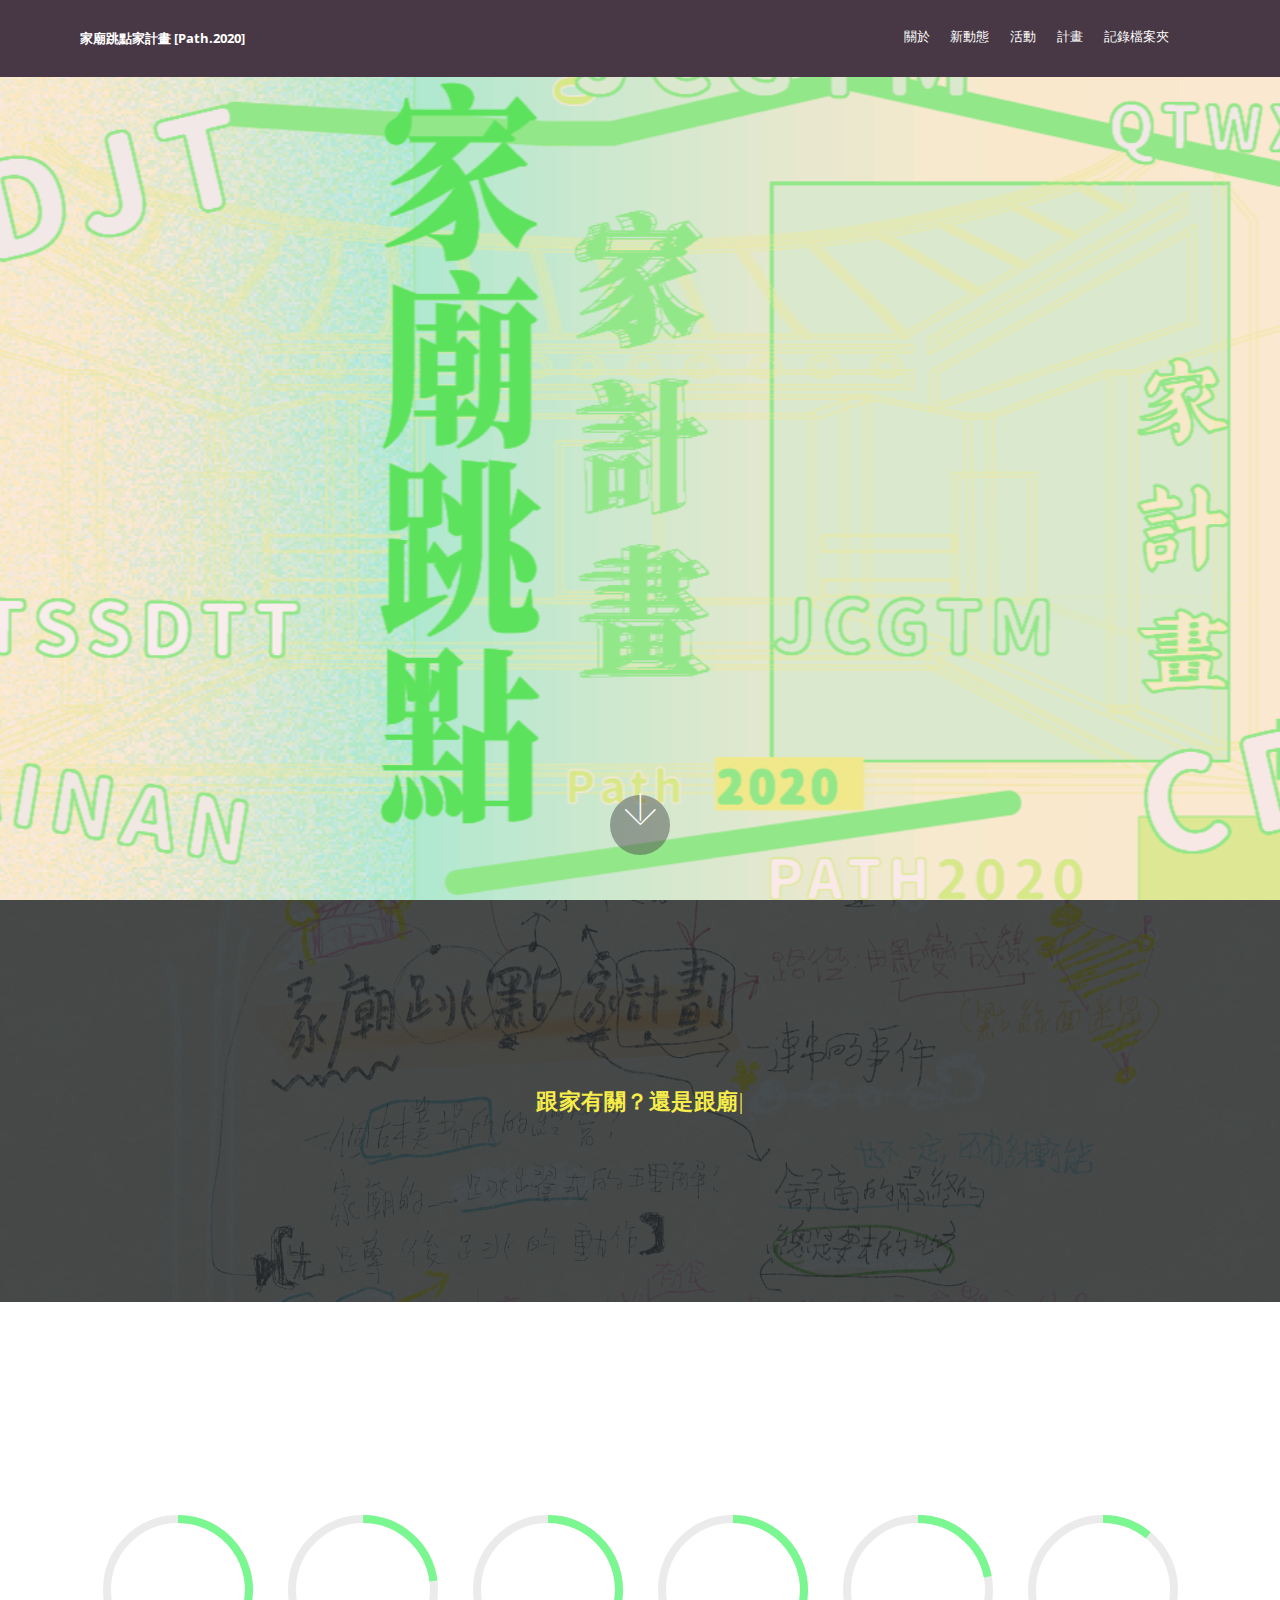
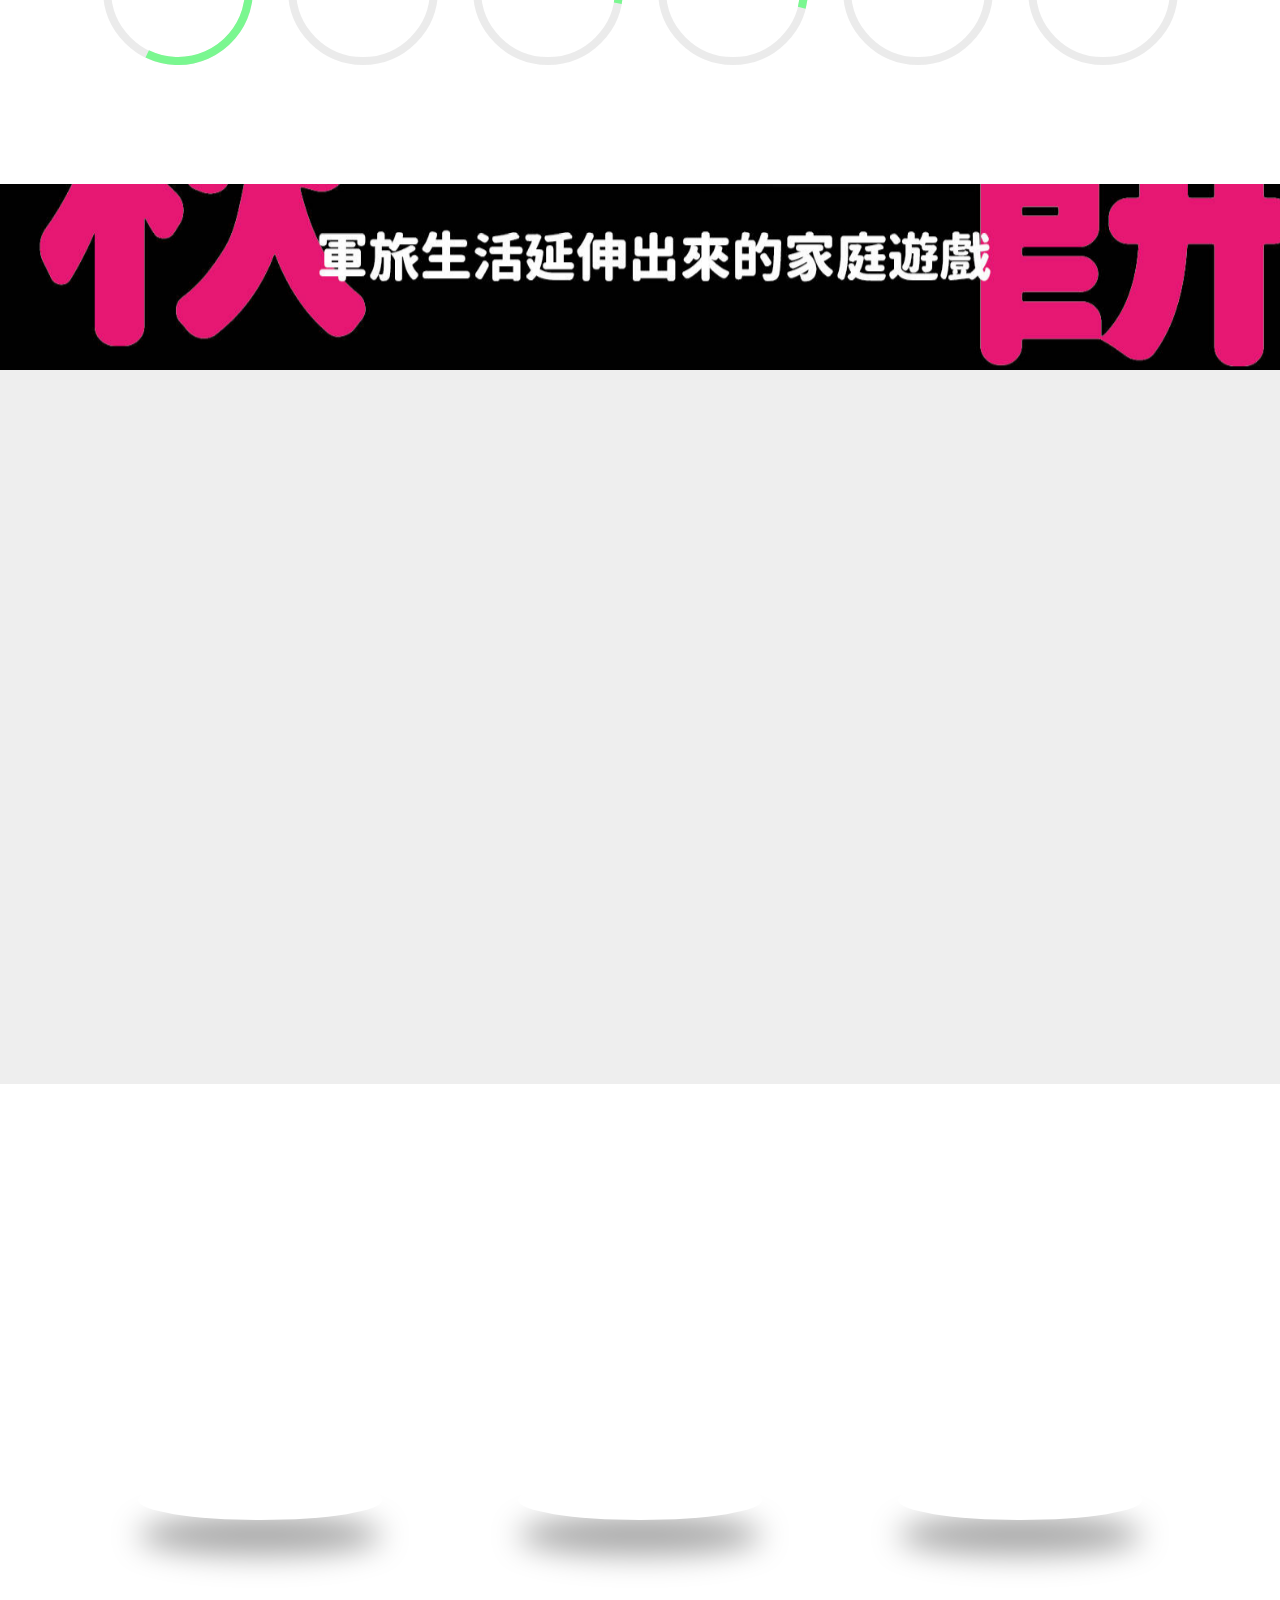
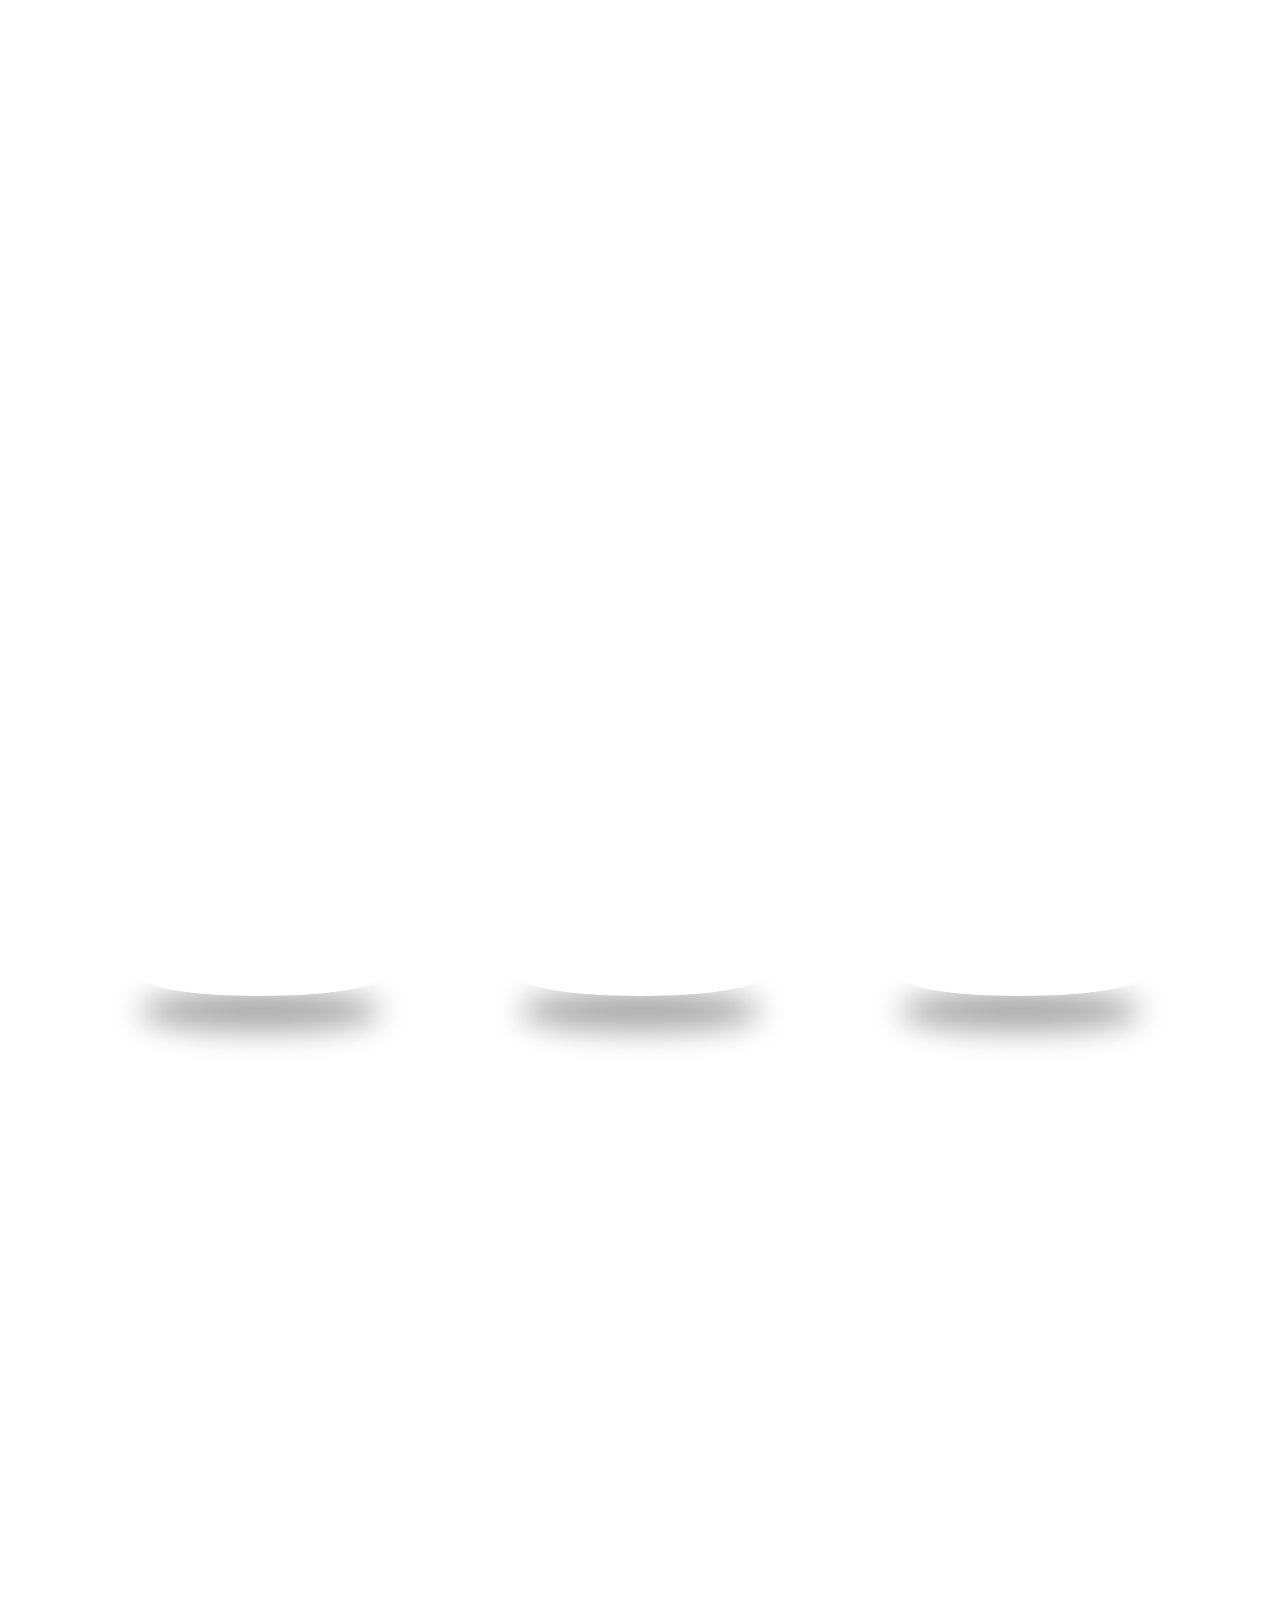
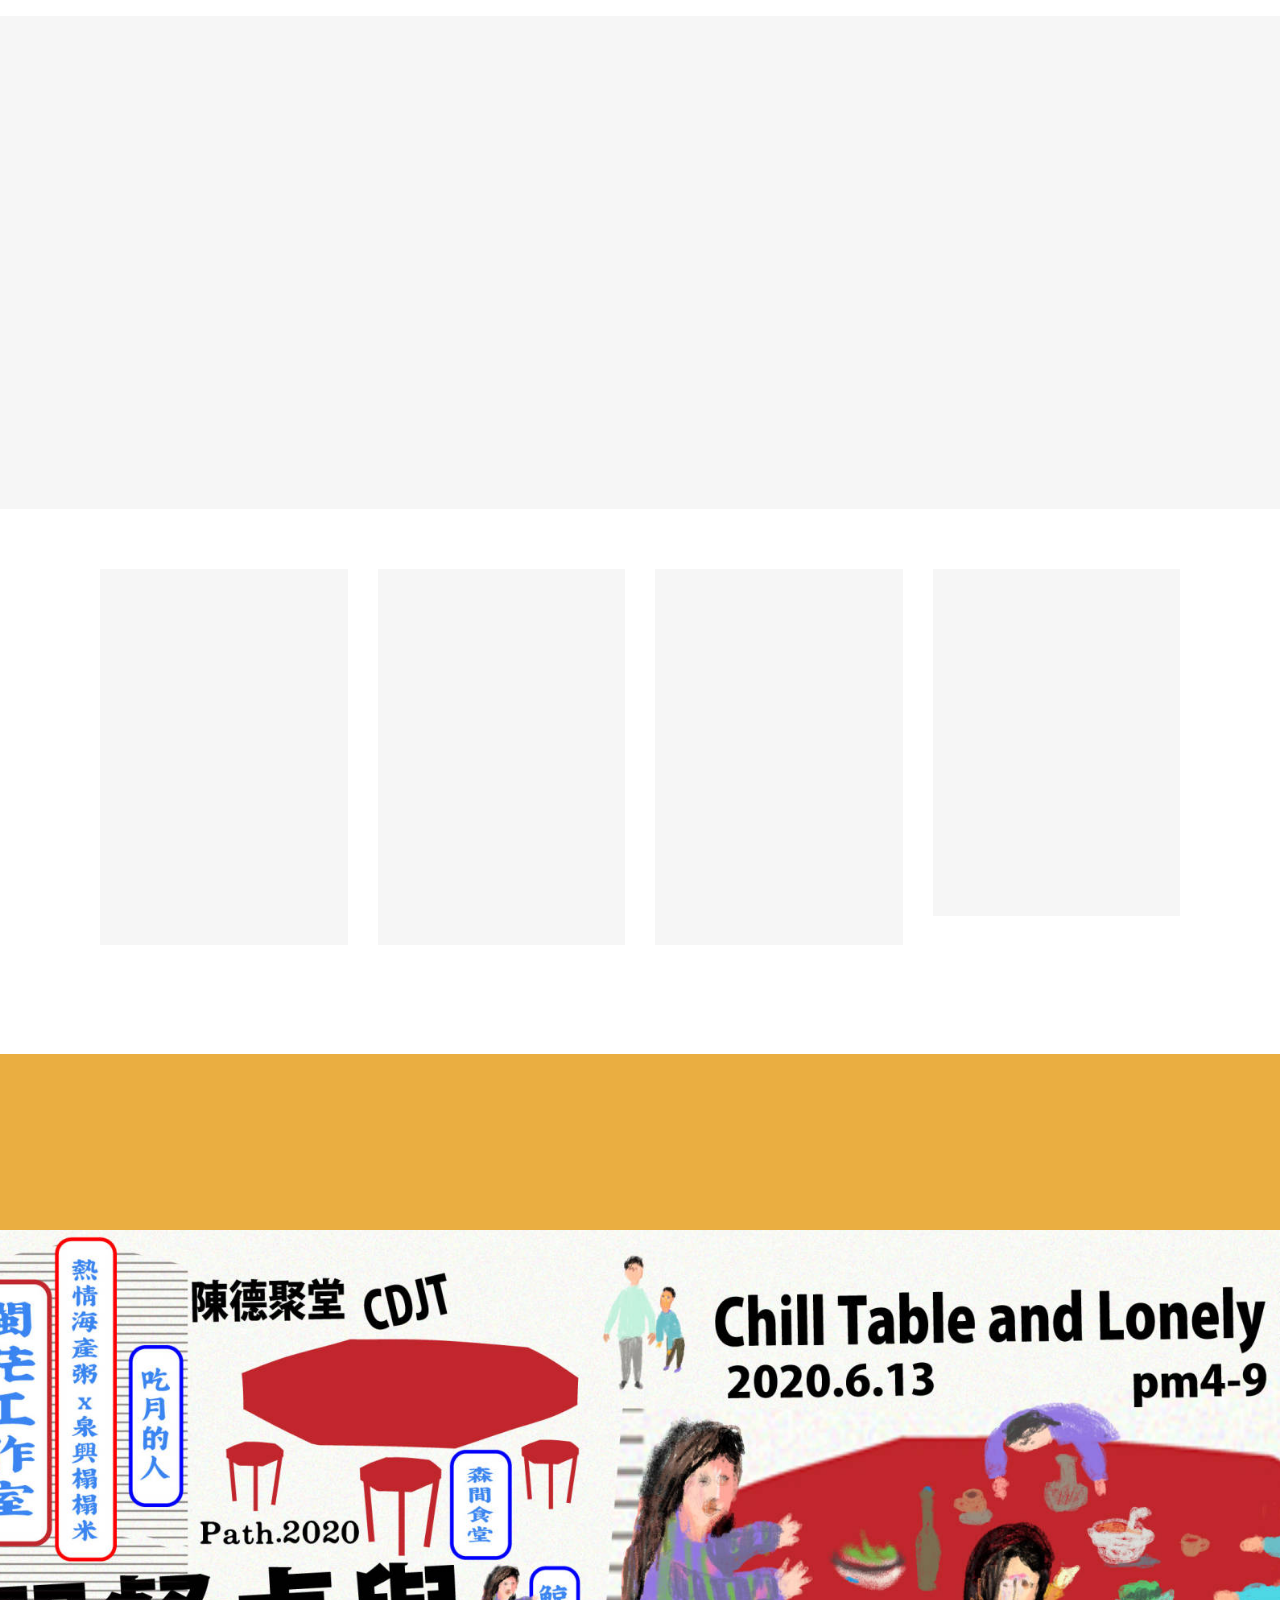
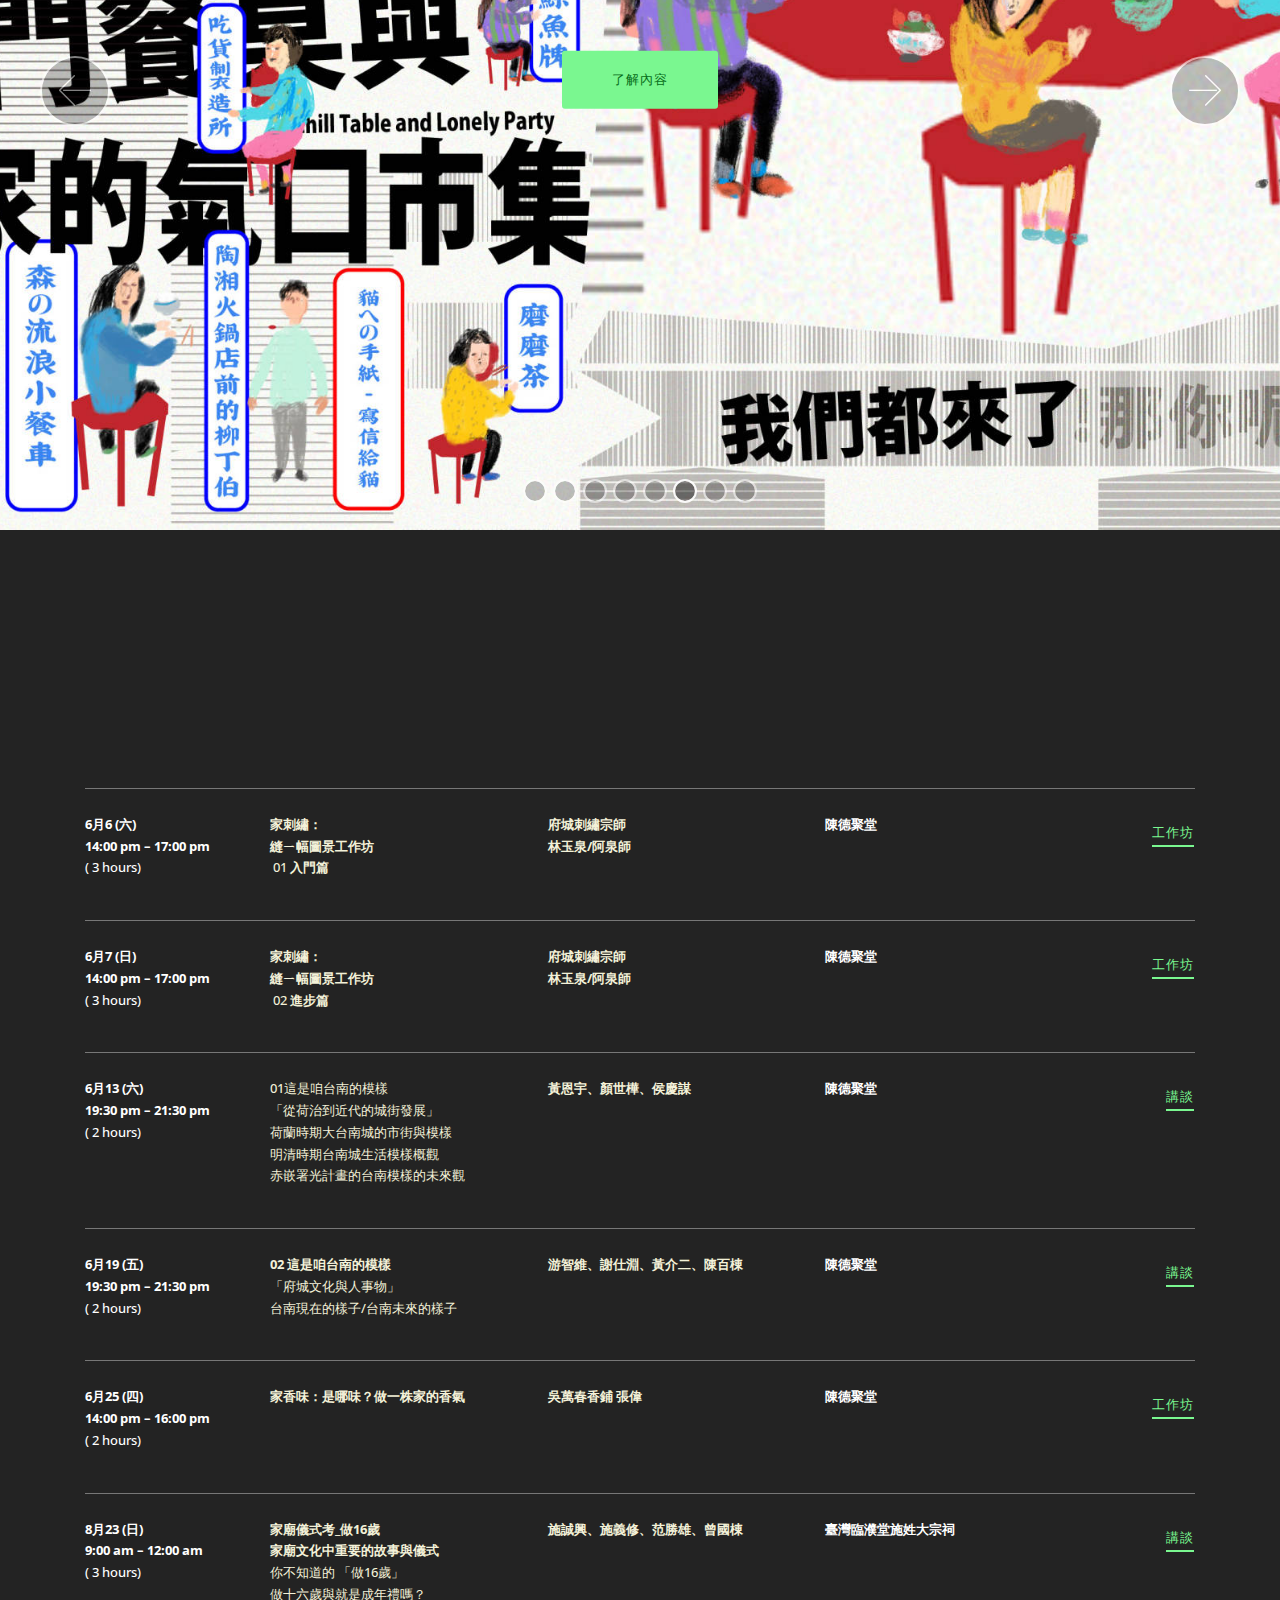
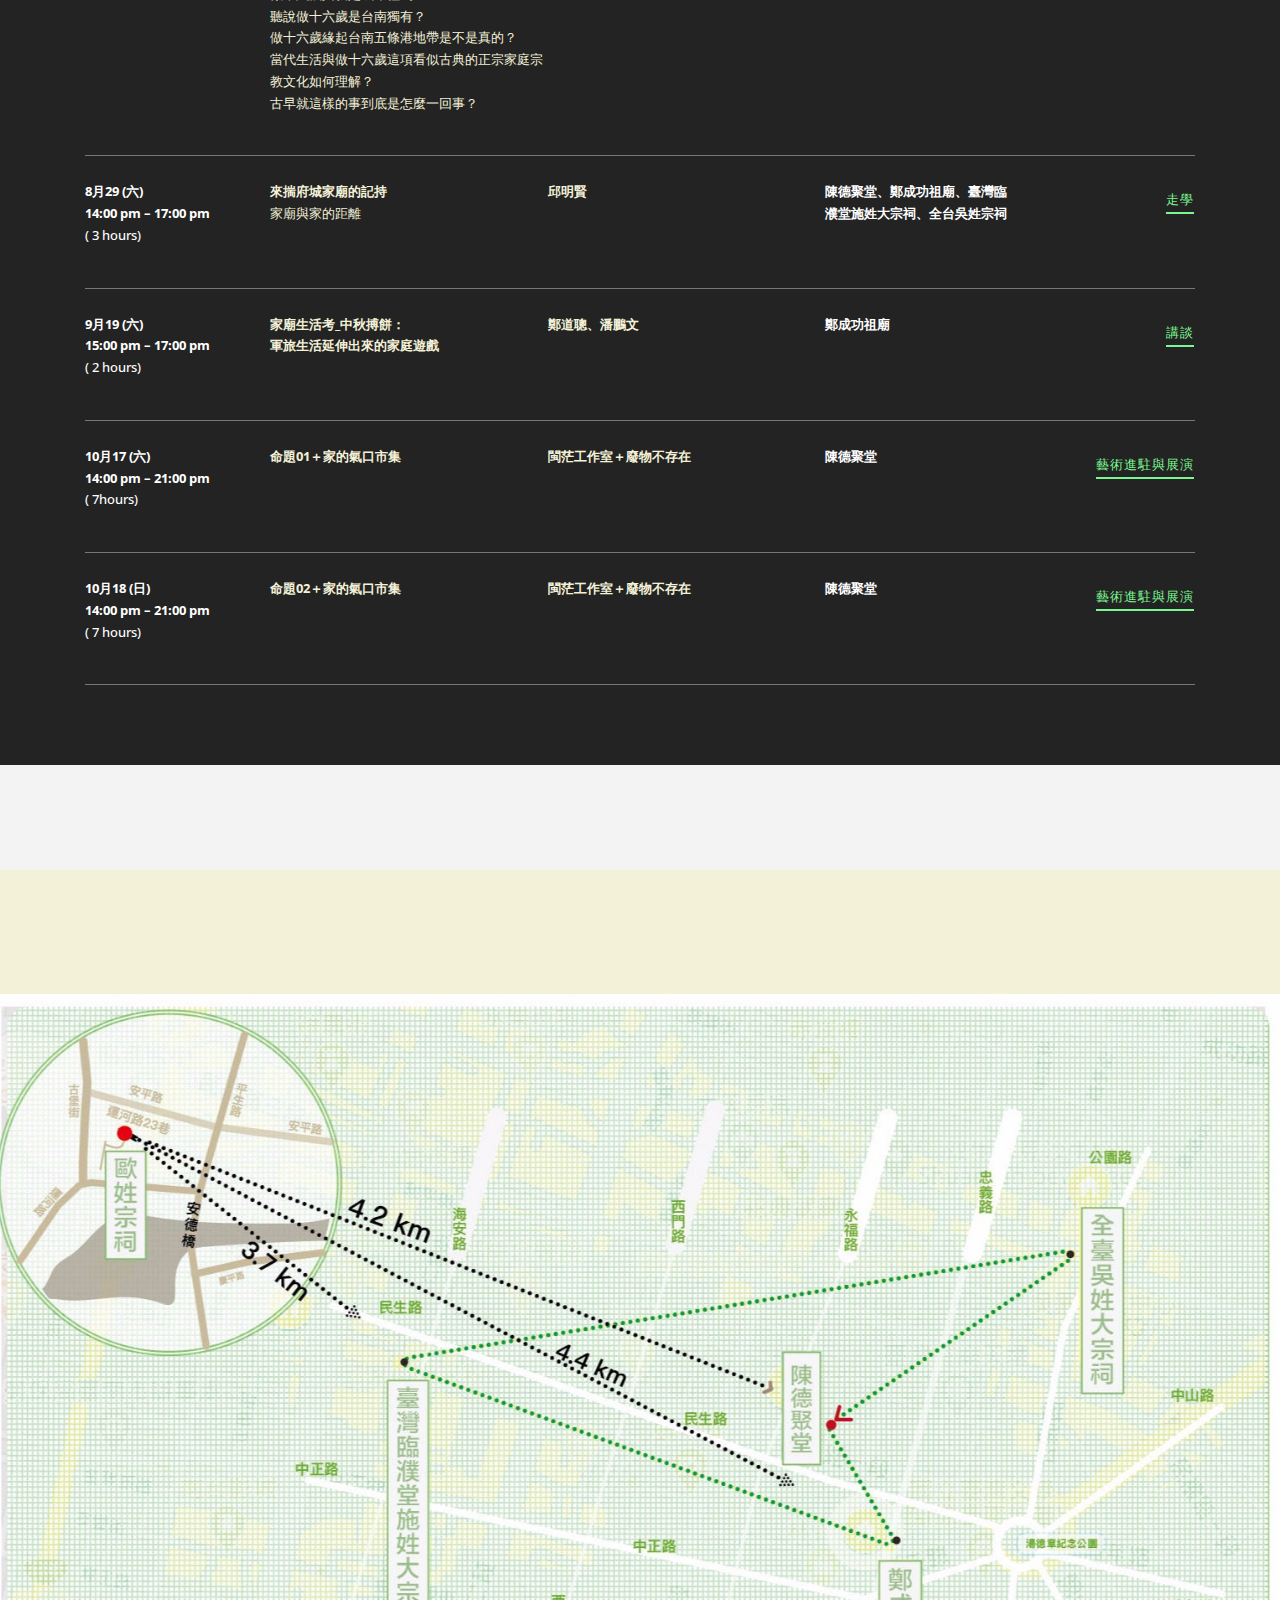
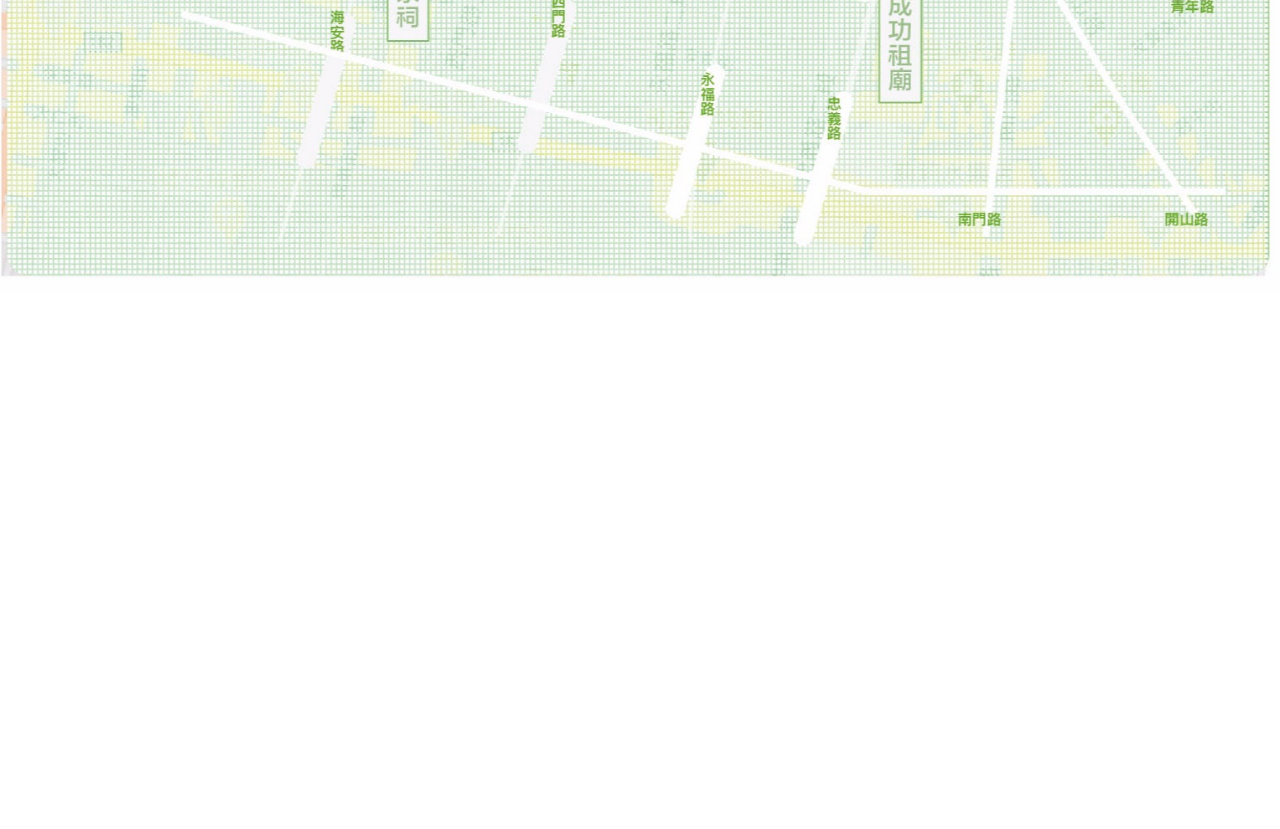
==== commit 88c2340d: "create github pages" ====
--- a/index.html
+++ b/index.html
@@ -1201,7 +1201,7 @@
                     <h4 class="mbr-fonts-style mbr-semibold title__adress display-4">想收到來自活動通知的訊息：</h4>
                    <div class="subscribe__form" data-form-type="formoid">
                 <!---Formbuilder Form--->
-                <form action="https://mobirise.com/" method="POST" class="mbr-form form-with-styler" data-form-title="Mobirise Form"><input type="hidden" name="email" data-form-email="true" value="YWcYvgiP3E5cLNNmW07zXDNjnaNKRbkFK5/XQuAc/YUvt5mVN8jVjxkQq0Ha8r4Xj4sfQ3p84ncSVZNIq7gV9qdN9rUCeKclmOtYpGuCYok5ZZFTSDWHYsvFzYYPIyXh.OozKiEFhJ1KXgKUzqeK+clzQCCnogfi6Li2Uf+MbUtvHrw9nW3slYbaKTkwhzNULcexGMfFlimIL7EIwYmKy3xCKvZrTjJf4oPb2YUFourVNDMYMiZgBv3DsJBoXlDsq">
+                <form action="https://mobirise.com/" method="POST" class="mbr-form form-with-styler" data-form-title="Mobirise Form"><input type="hidden" name="email" data-form-email="true" value="IVZhDMh1ha5kxKdsMDBx0yhyrr3cWa/pYPvcMnRRAUvrO8uVZ+0/holIYeMvKRgA7mMyqywLm/ou/Cp0lAu7JJFj221FPhHSxJ/WOKQTe8+p8RTRp6n85+H4njY+9XxB.GMjdMNkQjK5EQri9srOZfOoKGYxaib3AkzZuFeLH1iNNpK9zbsb7MfivWniBivChZbRpAsy8hBodX9vtWuQzhUxD8padVnyFP2oBlbePXJZThUZylkXTnEVeX2glIFjB">
                     <div class="row">
                         <div hidden="hidden" data-form-alert="" class="alert alert-success col-12">謝謝您</div>
                         <div hidden="hidden" data-form-alert-danger="" class="alert alert-danger col-12">
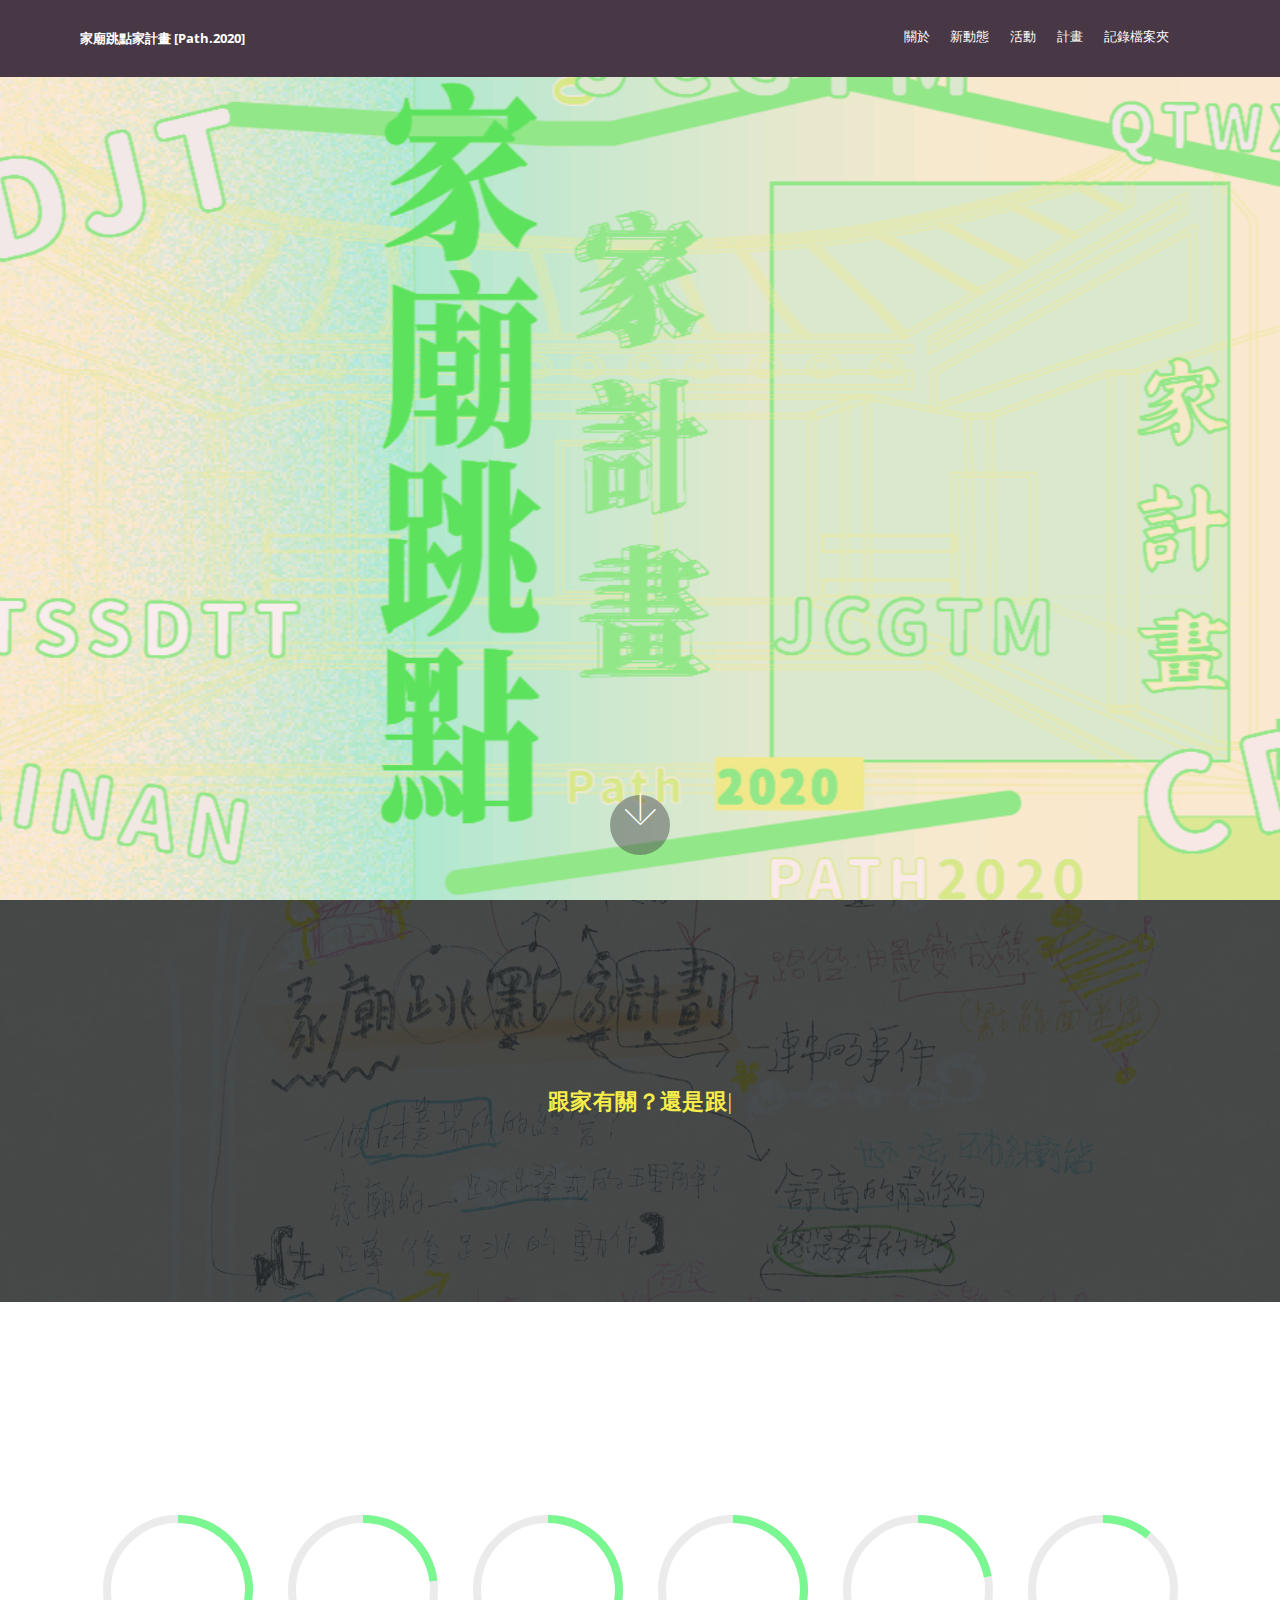
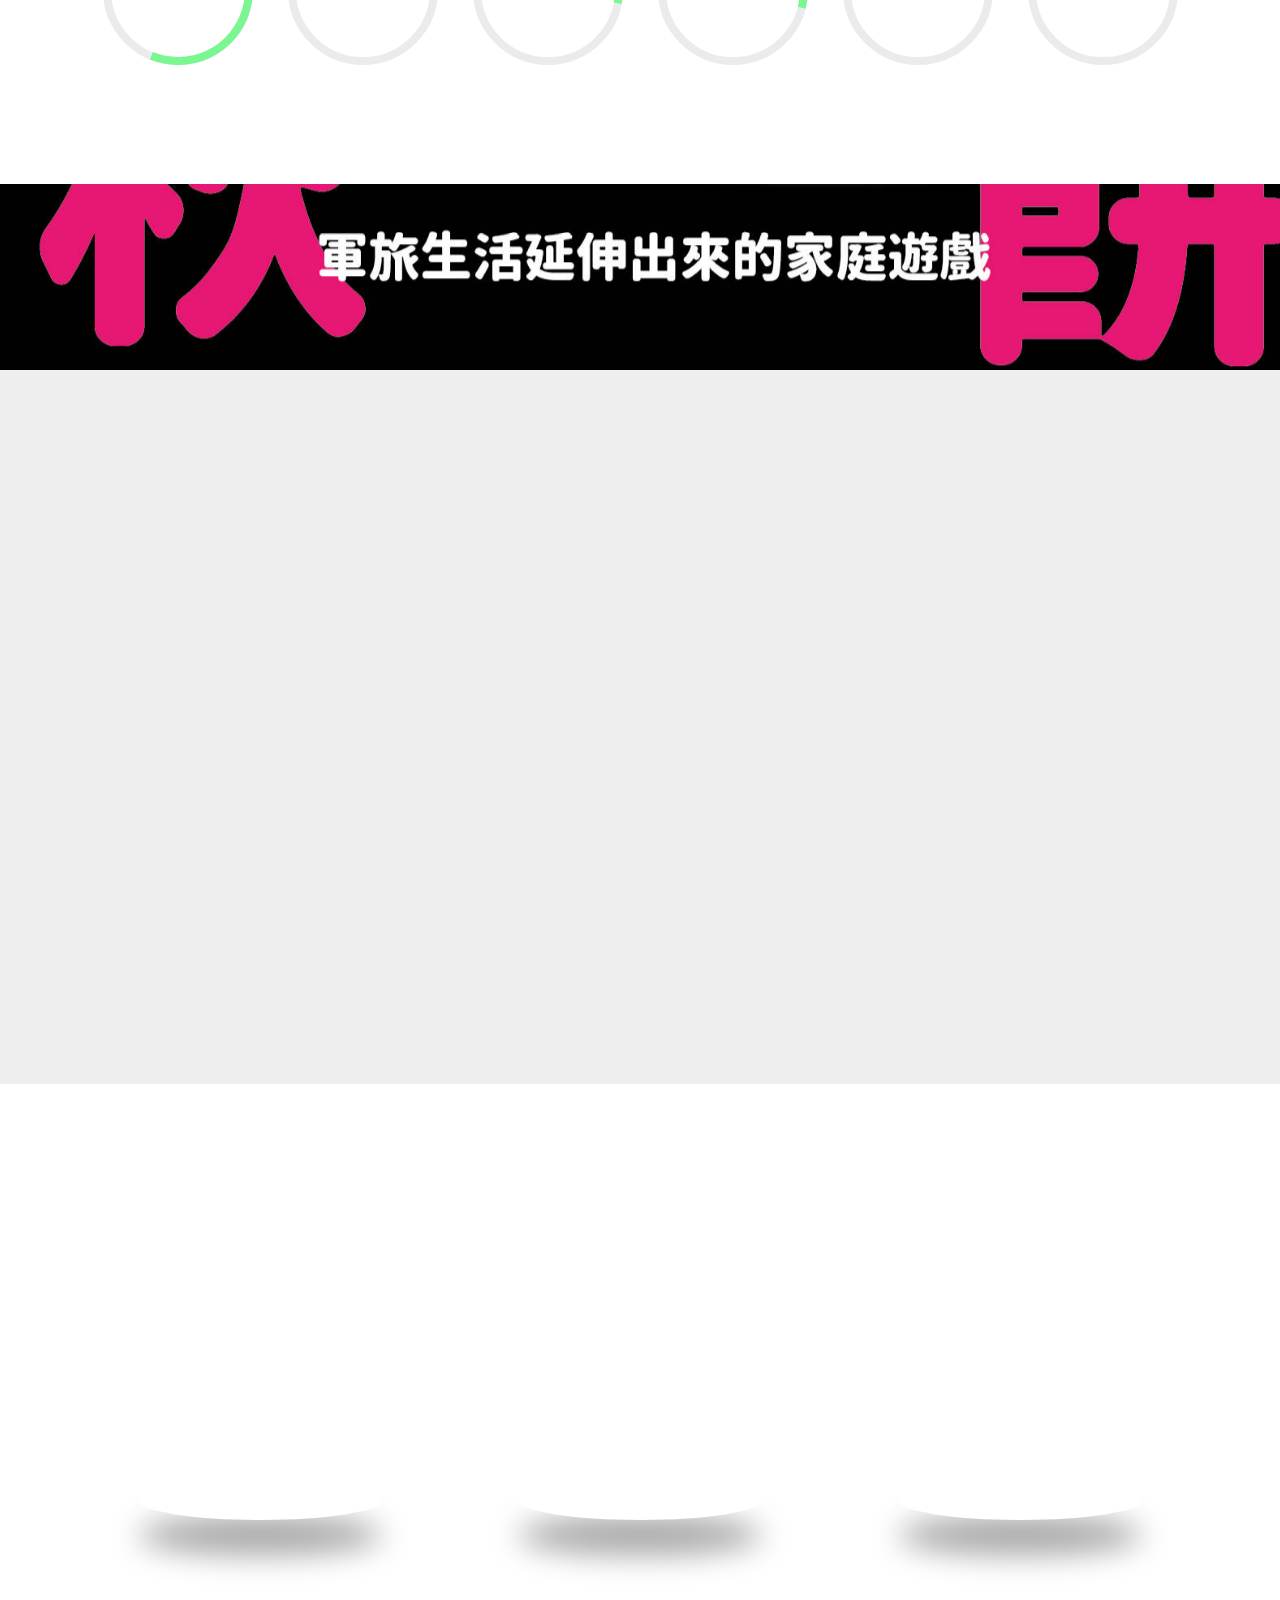
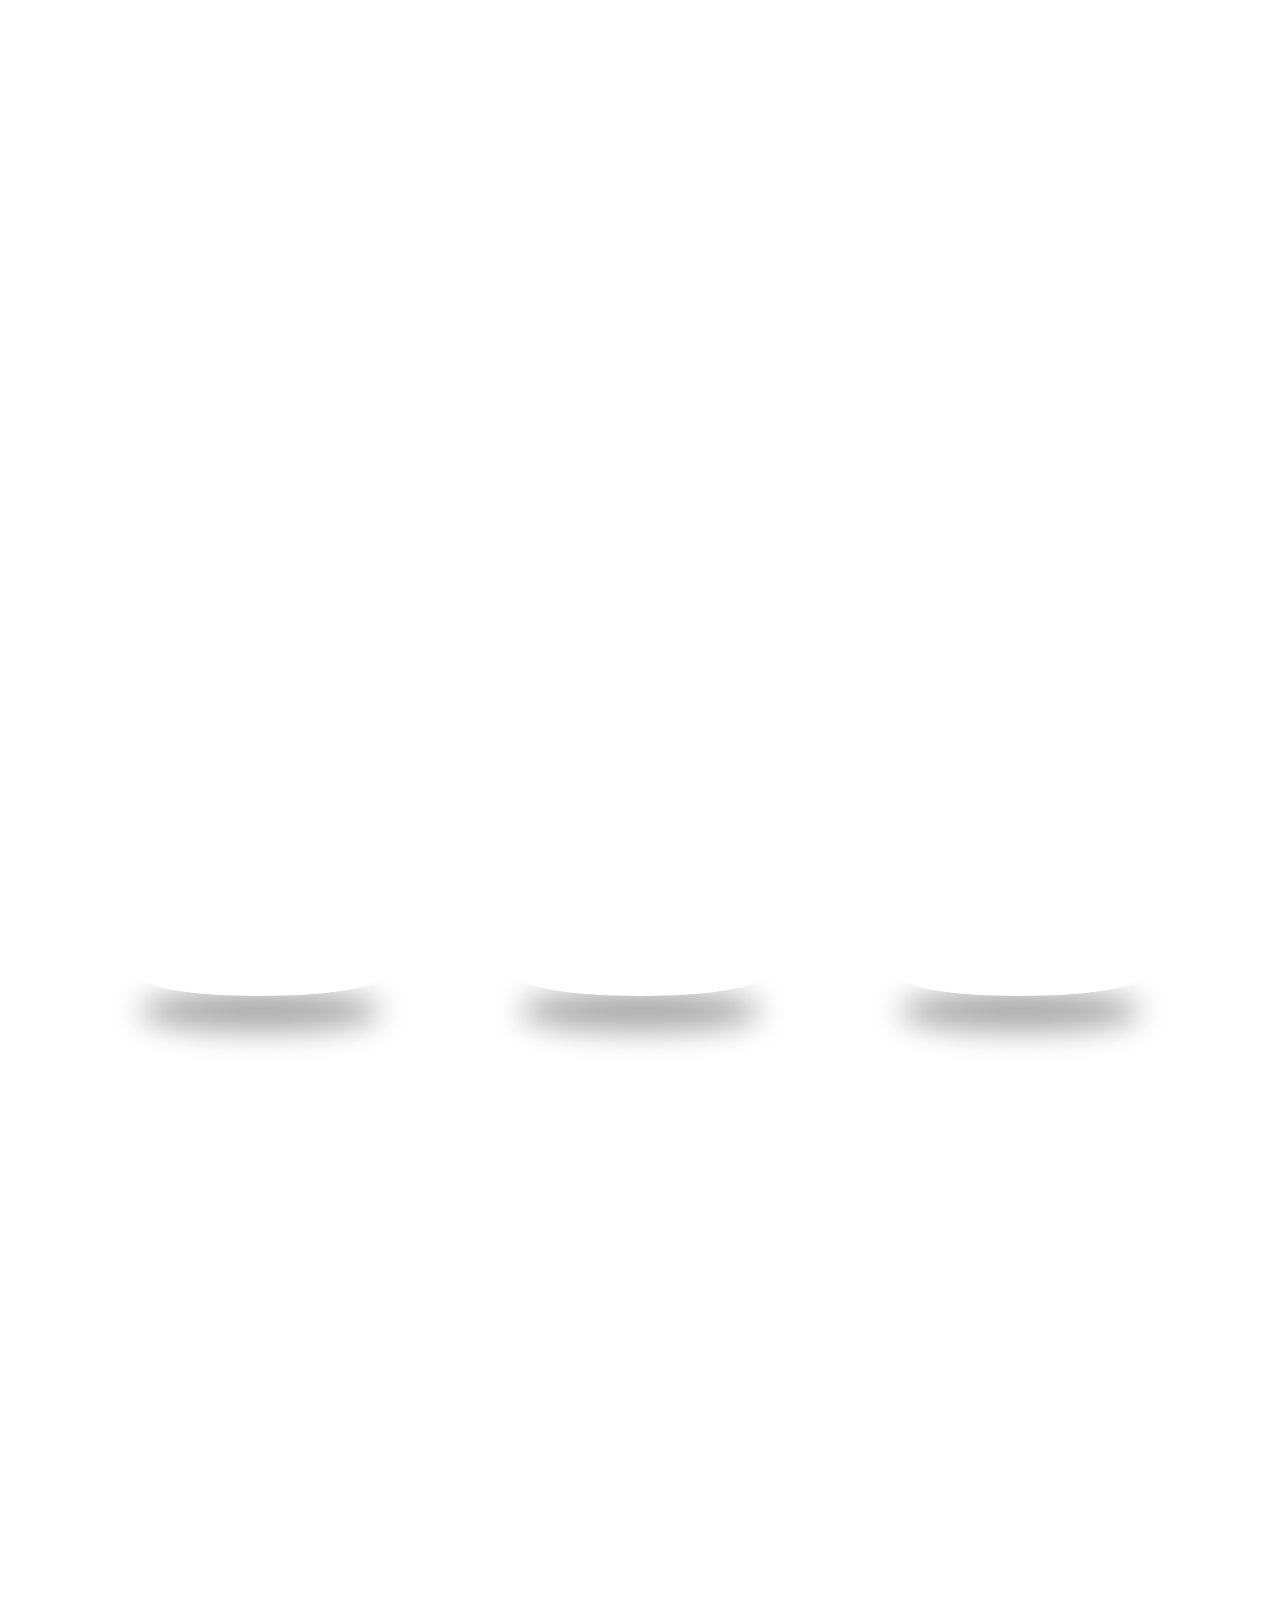
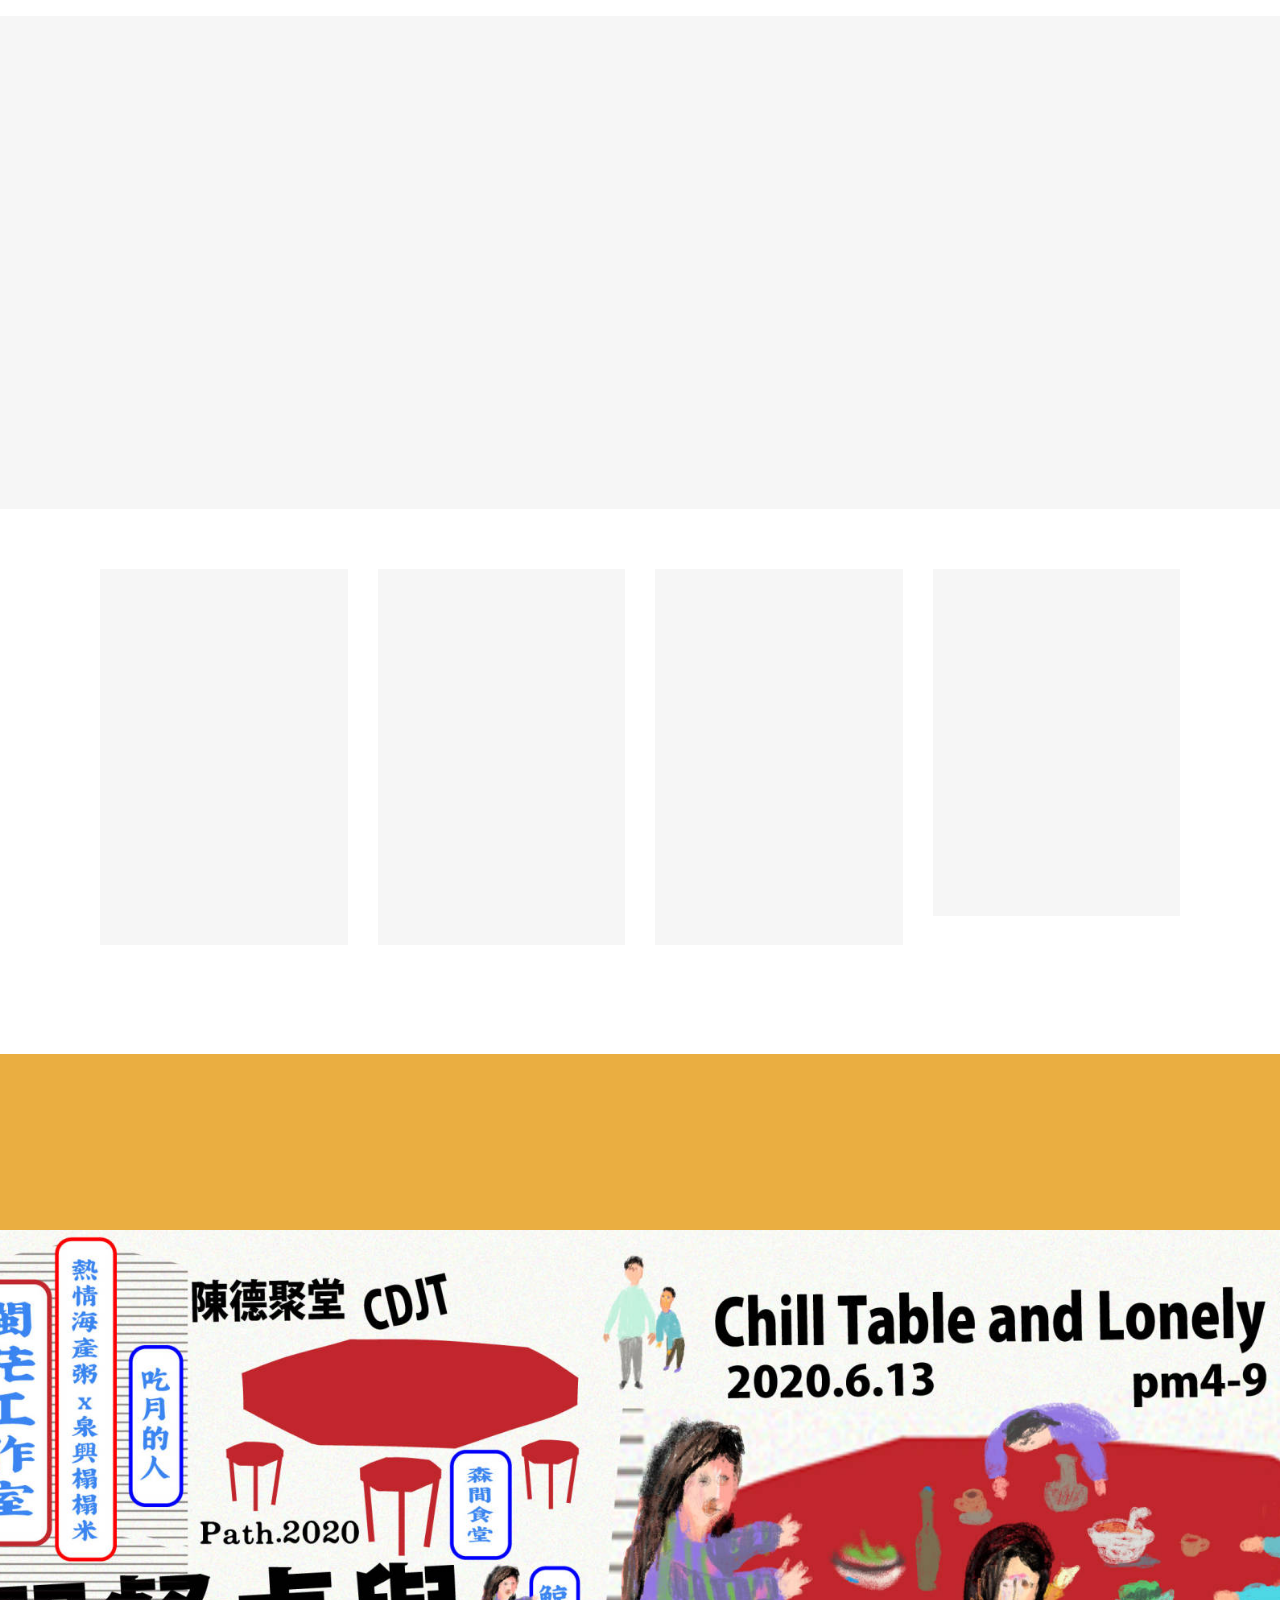
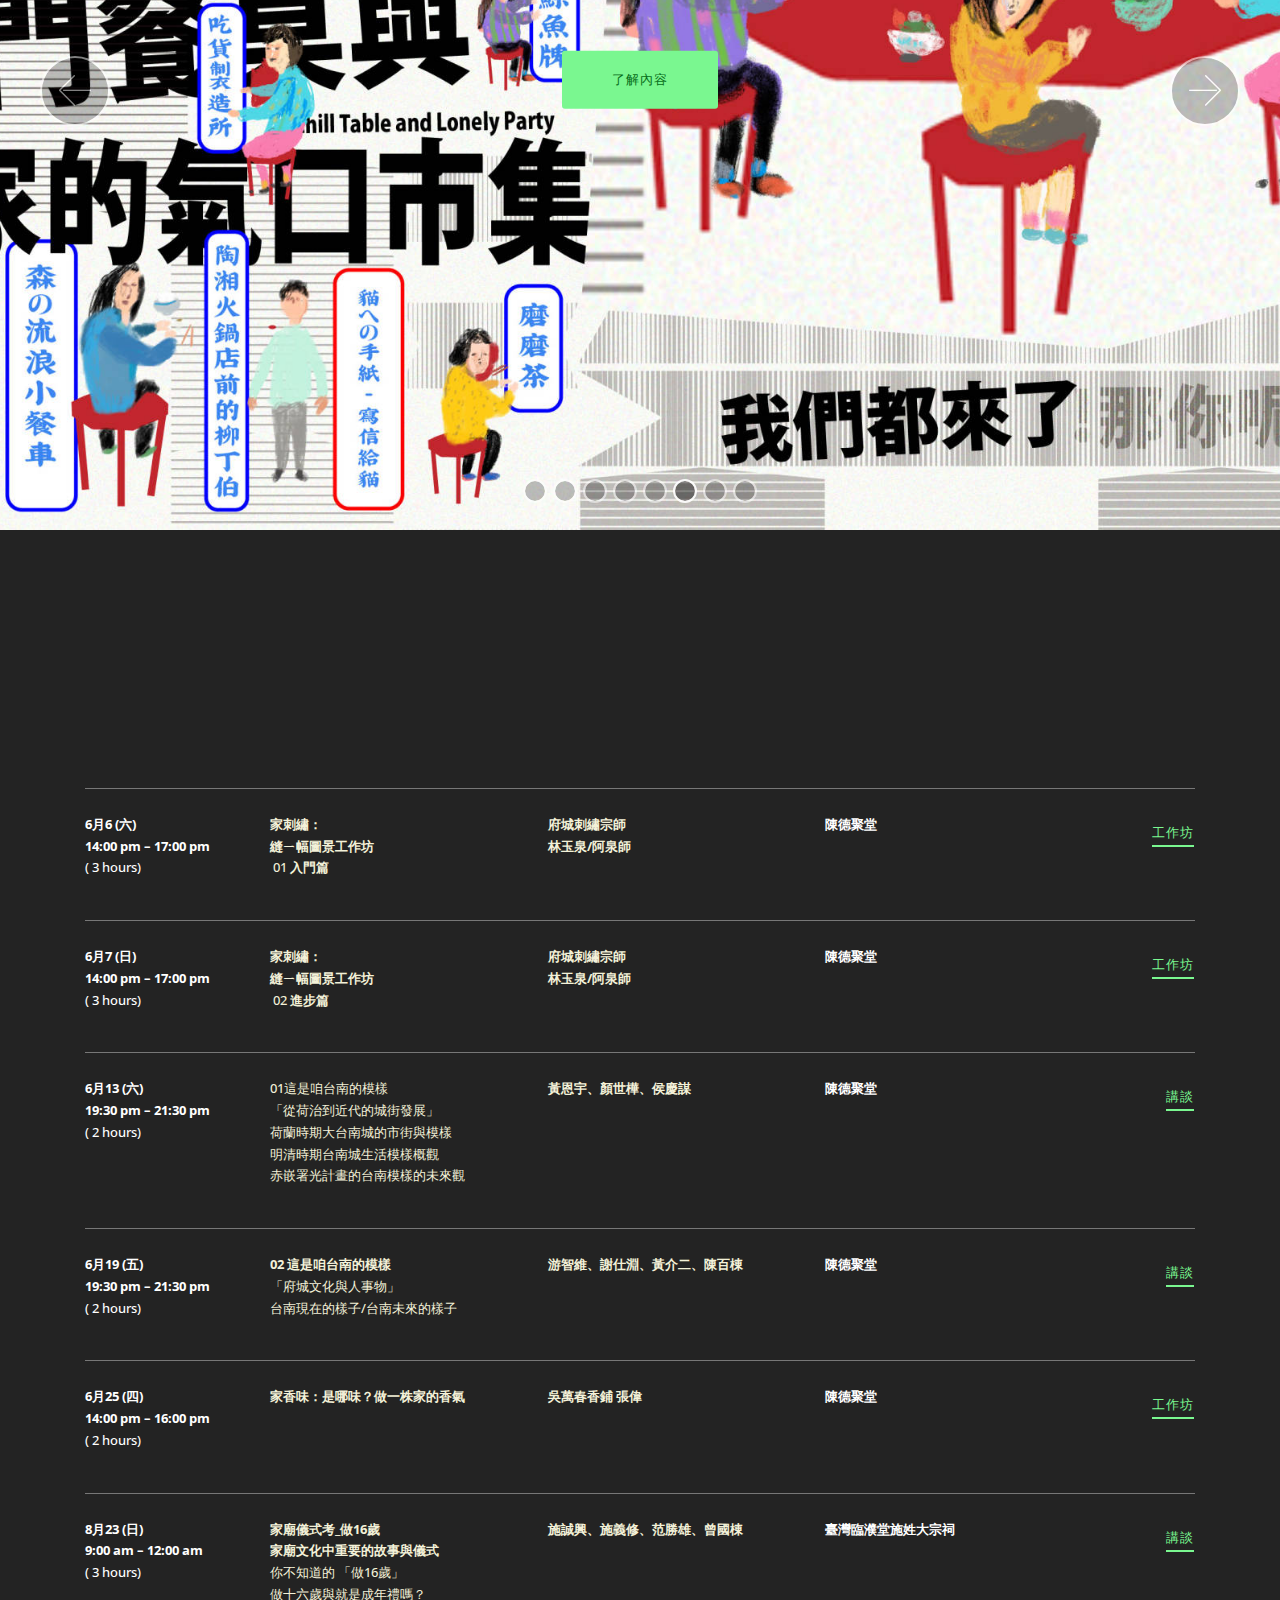
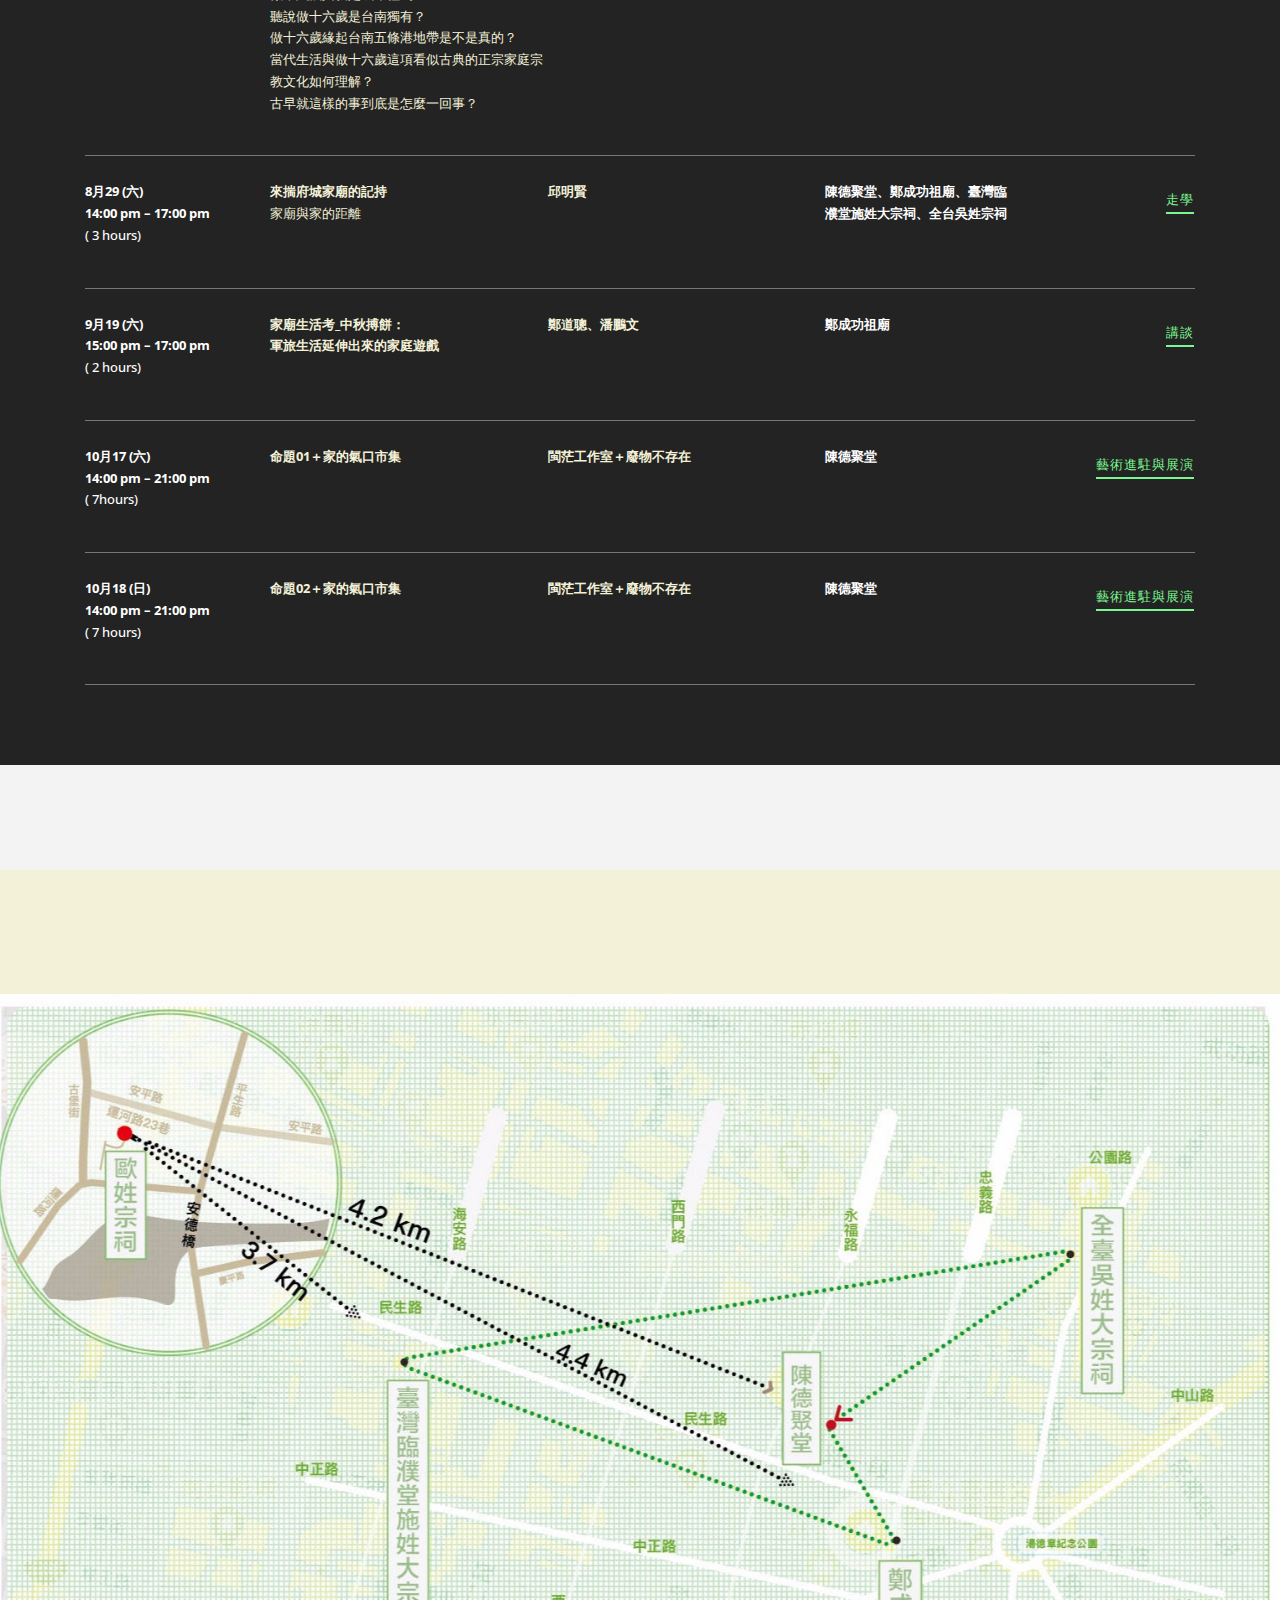
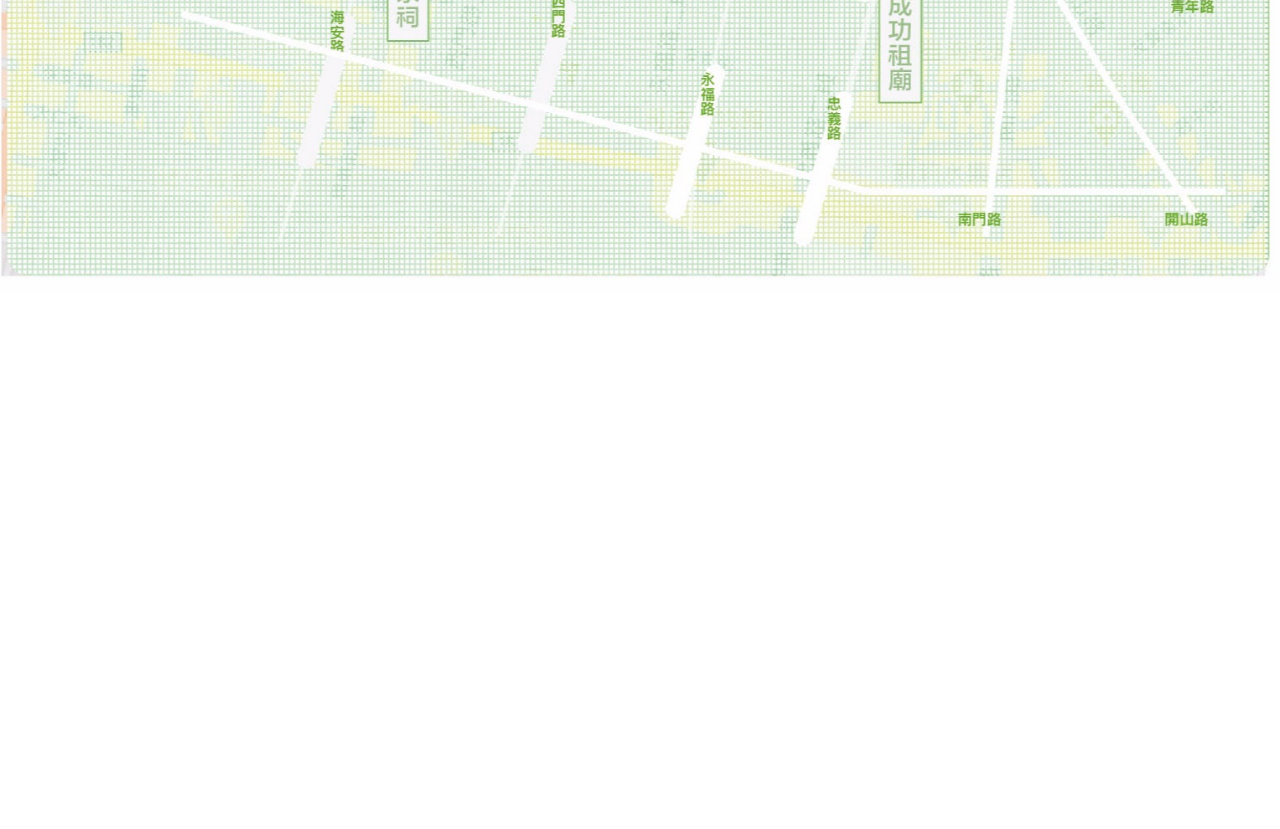
==== commit 3549de38: "create github pages" ====
--- a/index.html
+++ b/index.html
@@ -1201,7 +1201,7 @@
                     <h4 class="mbr-fonts-style mbr-semibold title__adress display-4">想收到來自活動通知的訊息：</h4>
                    <div class="subscribe__form" data-form-type="formoid">
                 <!---Formbuilder Form--->
-                <form action="https://mobirise.com/" method="POST" class="mbr-form form-with-styler" data-form-title="Mobirise Form"><input type="hidden" name="email" data-form-email="true" value="IVZhDMh1ha5kxKdsMDBx0yhyrr3cWa/pYPvcMnRRAUvrO8uVZ+0/holIYeMvKRgA7mMyqywLm/ou/Cp0lAu7JJFj221FPhHSxJ/WOKQTe8+p8RTRp6n85+H4njY+9XxB.GMjdMNkQjK5EQri9srOZfOoKGYxaib3AkzZuFeLH1iNNpK9zbsb7MfivWniBivChZbRpAsy8hBodX9vtWuQzhUxD8padVnyFP2oBlbePXJZThUZylkXTnEVeX2glIFjB">
+                <form action="https://mobirise.com/" method="POST" class="mbr-form form-with-styler" data-form-title="Mobirise Form"><input type="hidden" name="email" data-form-email="true" value="7WCiA0TneyYuHFnpu09Dn3CQDfTzAFwv9/S975LJ5TLDsHhZ1YVQb8n8MAW4qRDFpM0tm2dQEZtC4rK3H9n7jCvHPeoDxmTBZIK1D1uEwZGqZMj4VVjmfYhNrQZXruj7.MxnyiZallgiHYJ3H0Ozh+3xxIgKrdt1vU1Owg2eSkpJfniNU/PHB0cOfgAzIB2NkC005MkmcnmhujCLannX13YywgUIqM7rsTiKSXt74Y5xvBatEtCoZEj3pILnvnkos">
                     <div class="row">
                         <div hidden="hidden" data-form-alert="" class="alert alert-success col-12">謝謝您</div>
                         <div hidden="hidden" data-form-alert-danger="" class="alert alert-danger col-12">
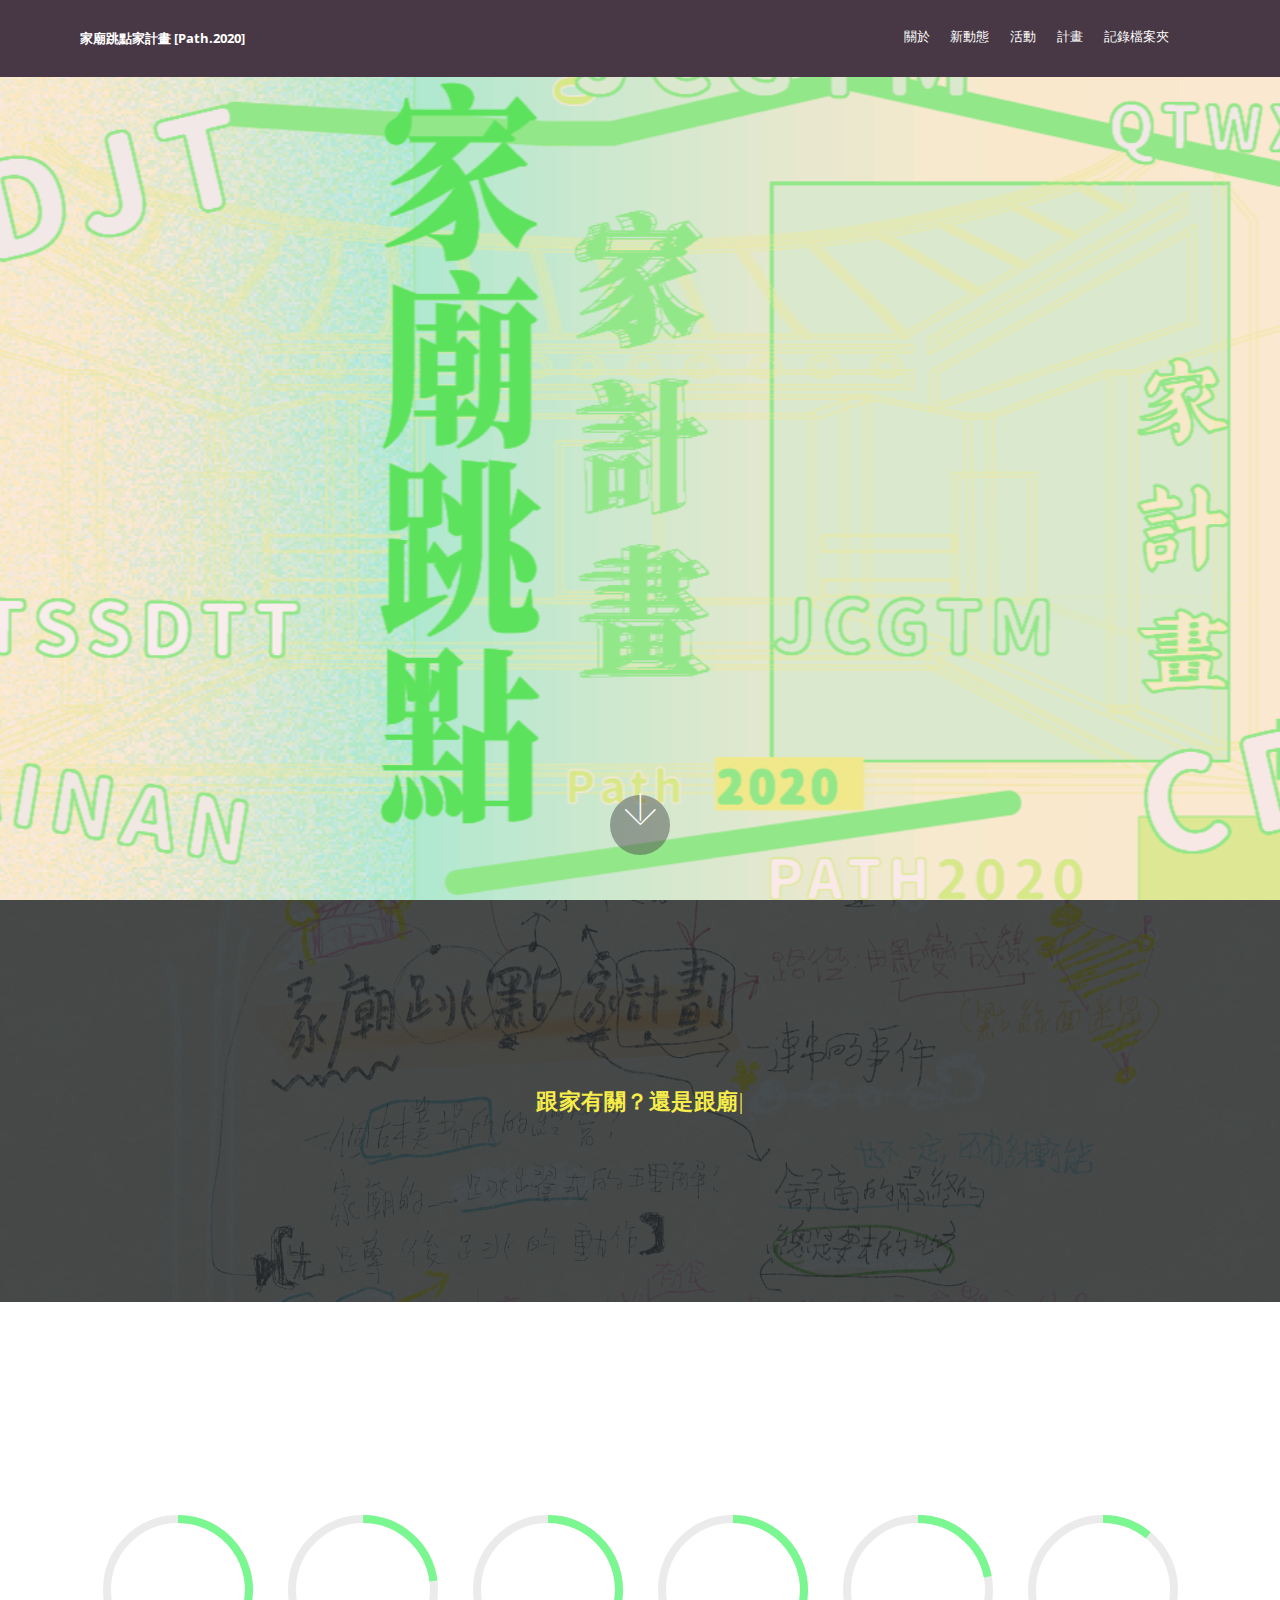
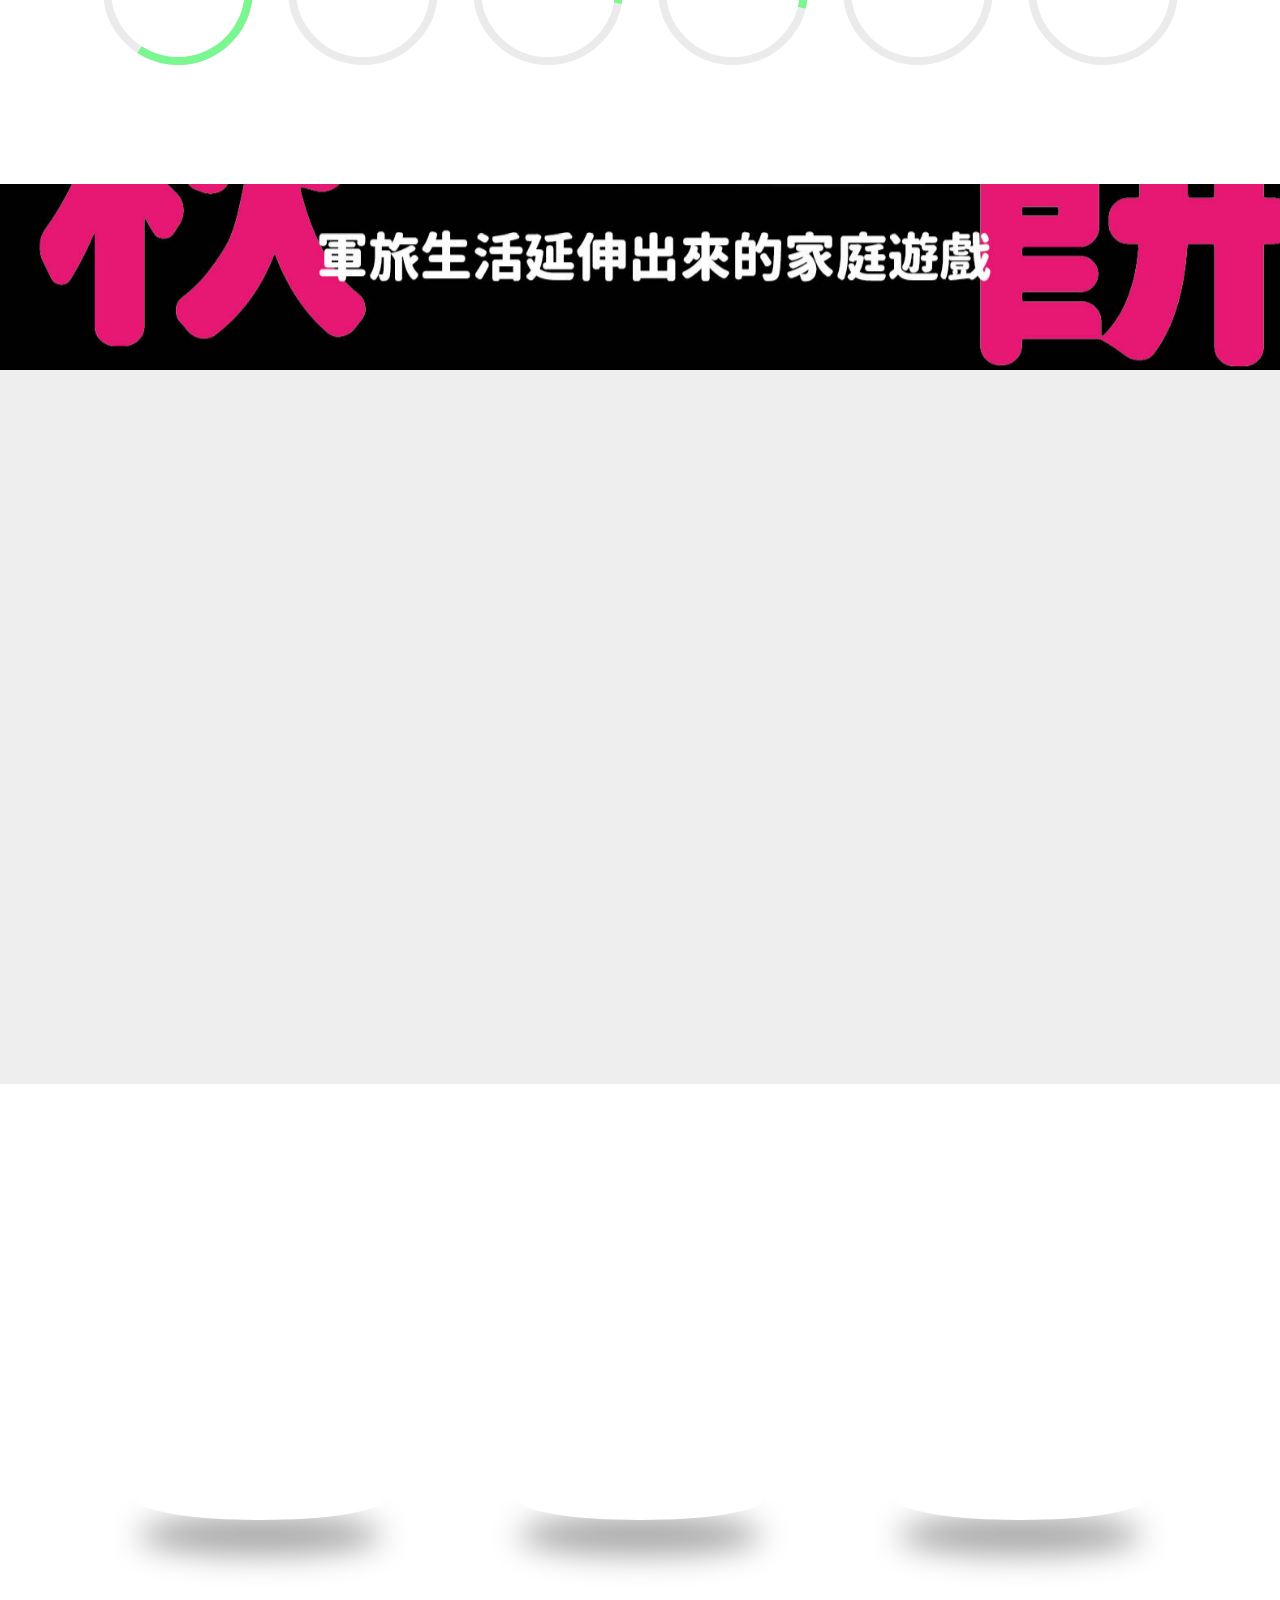
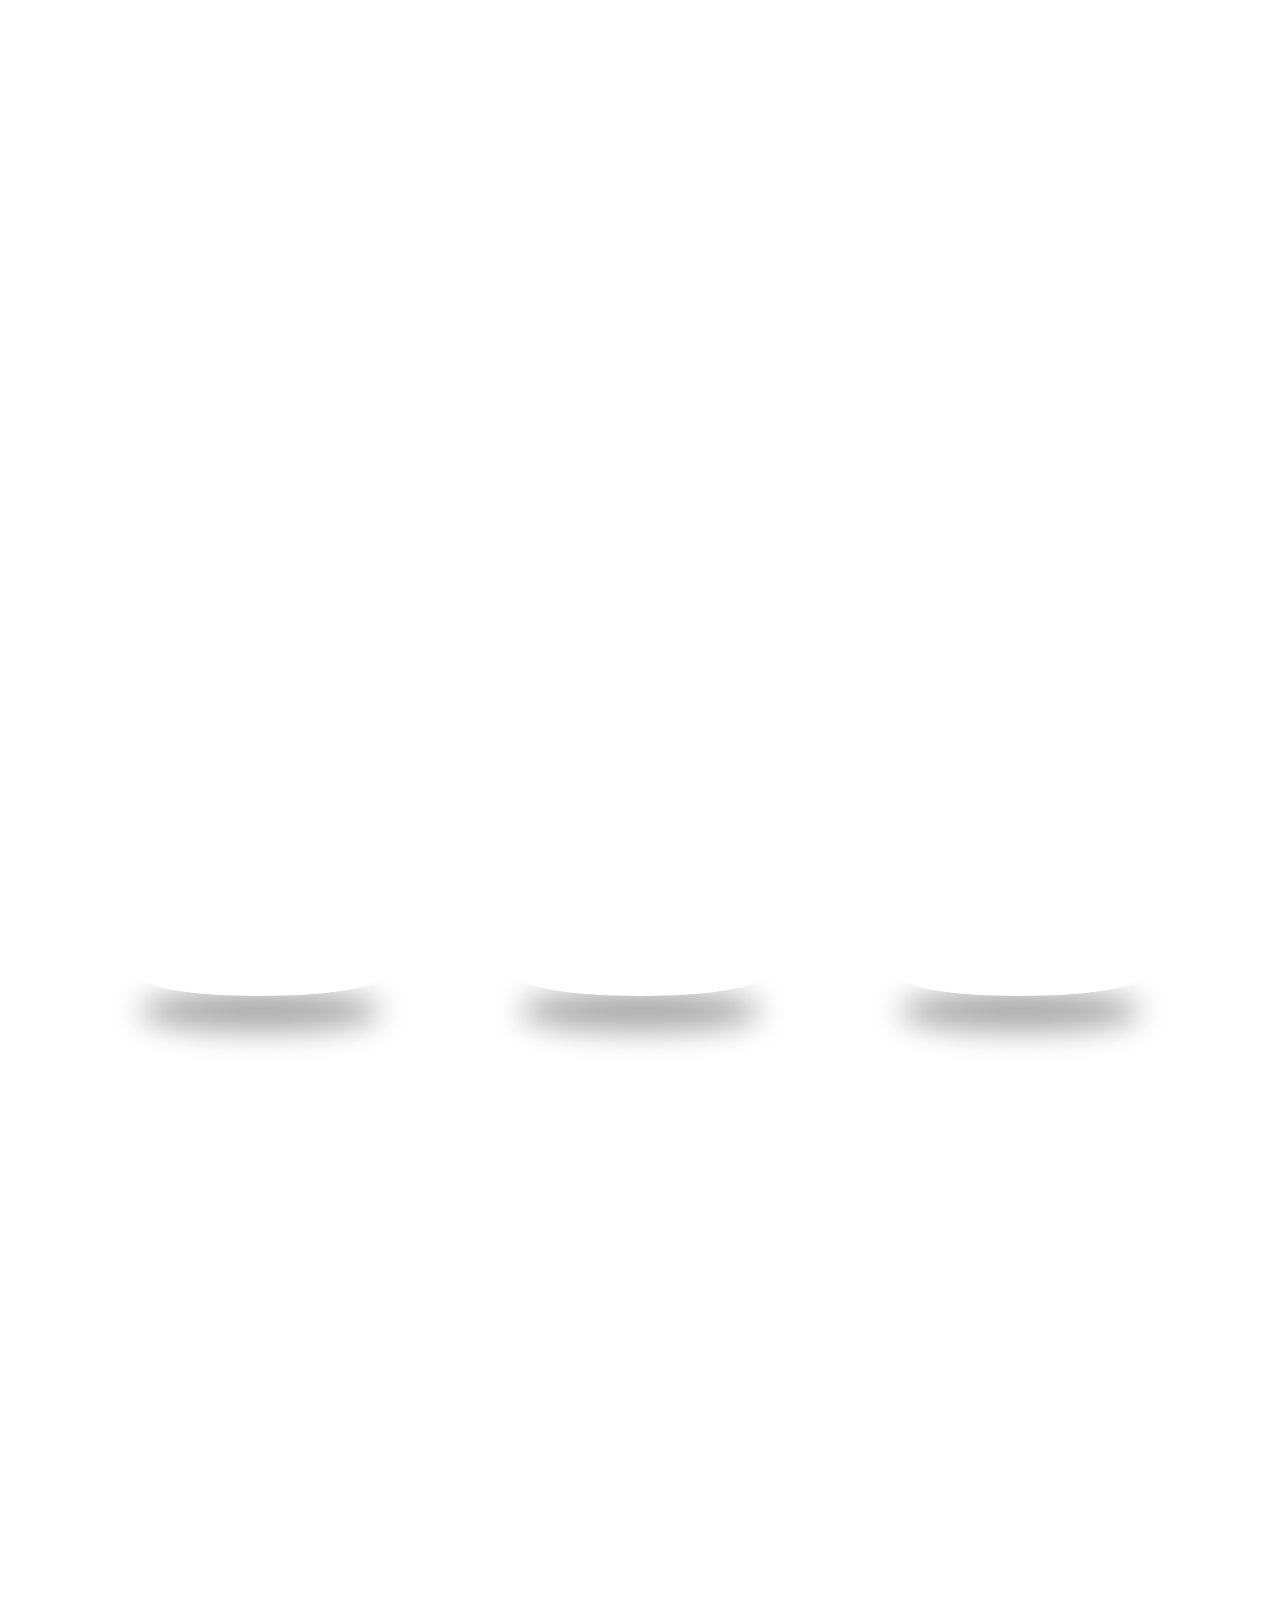
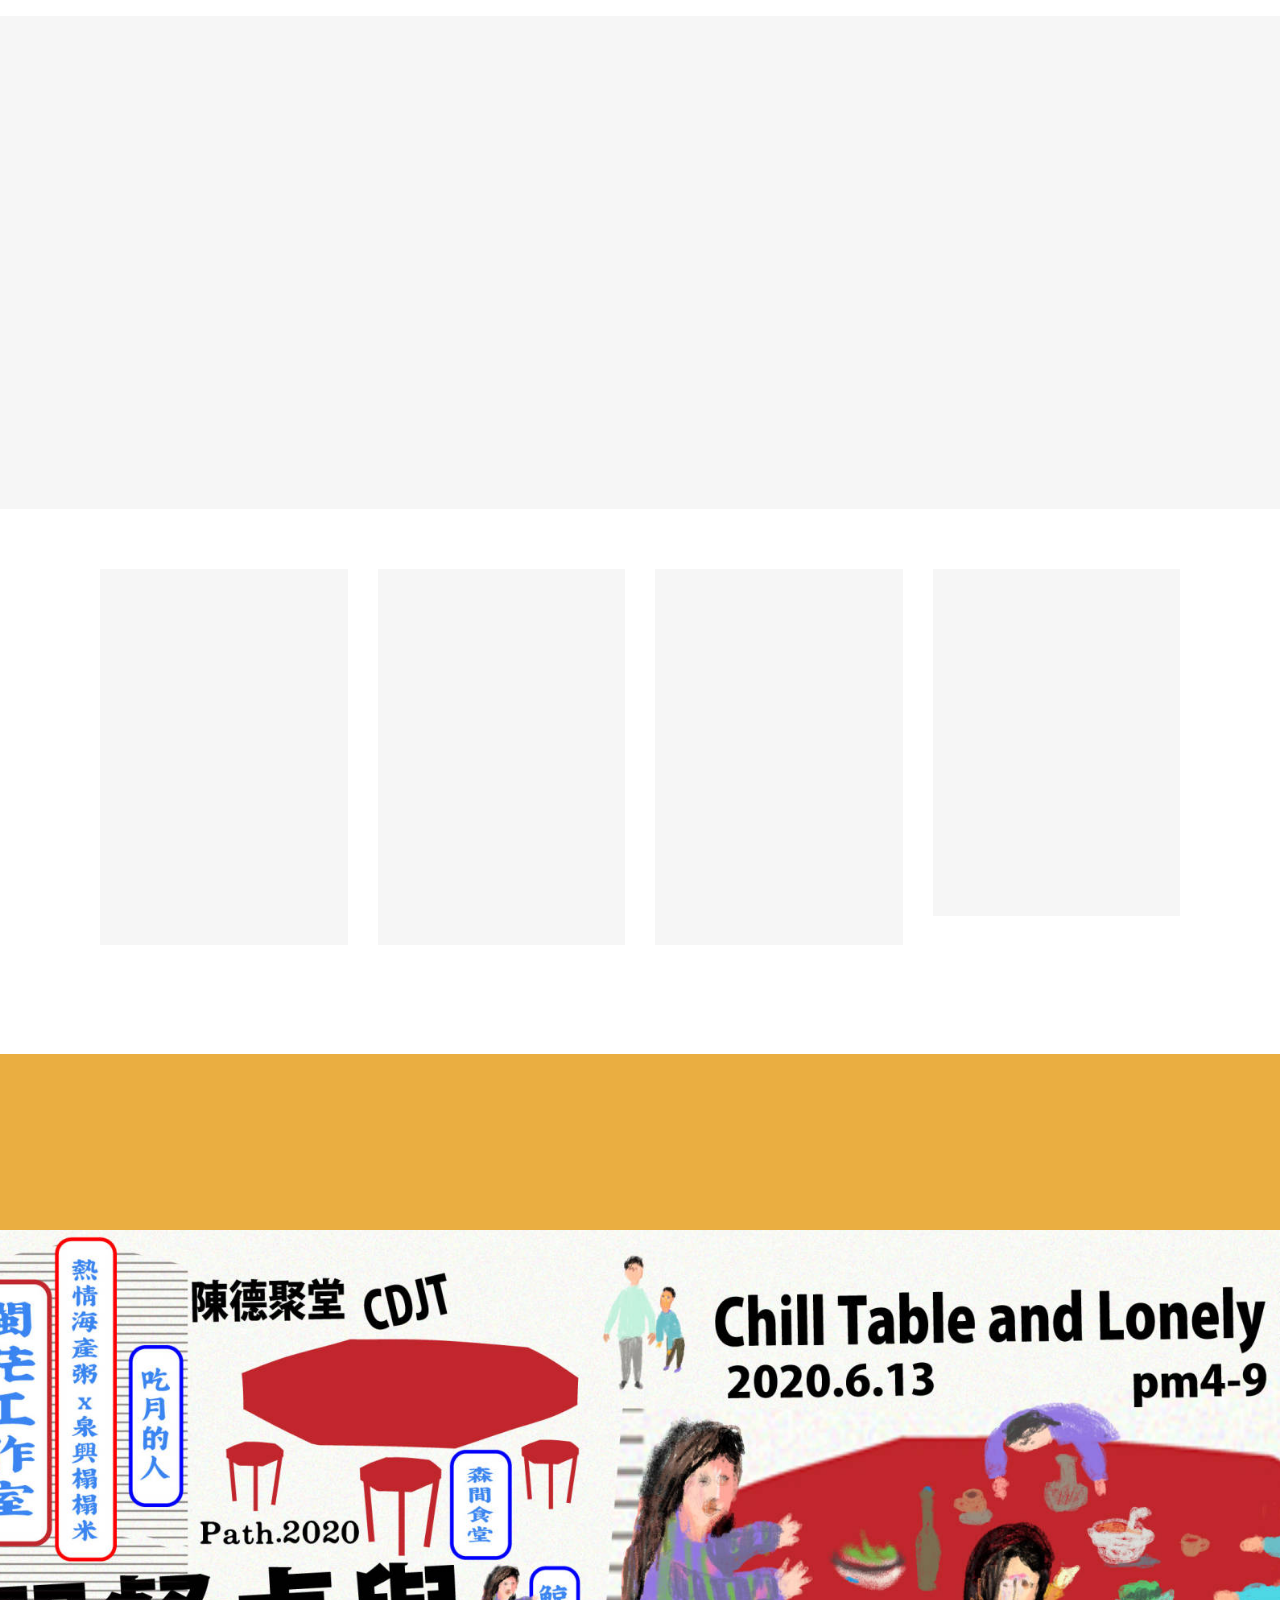
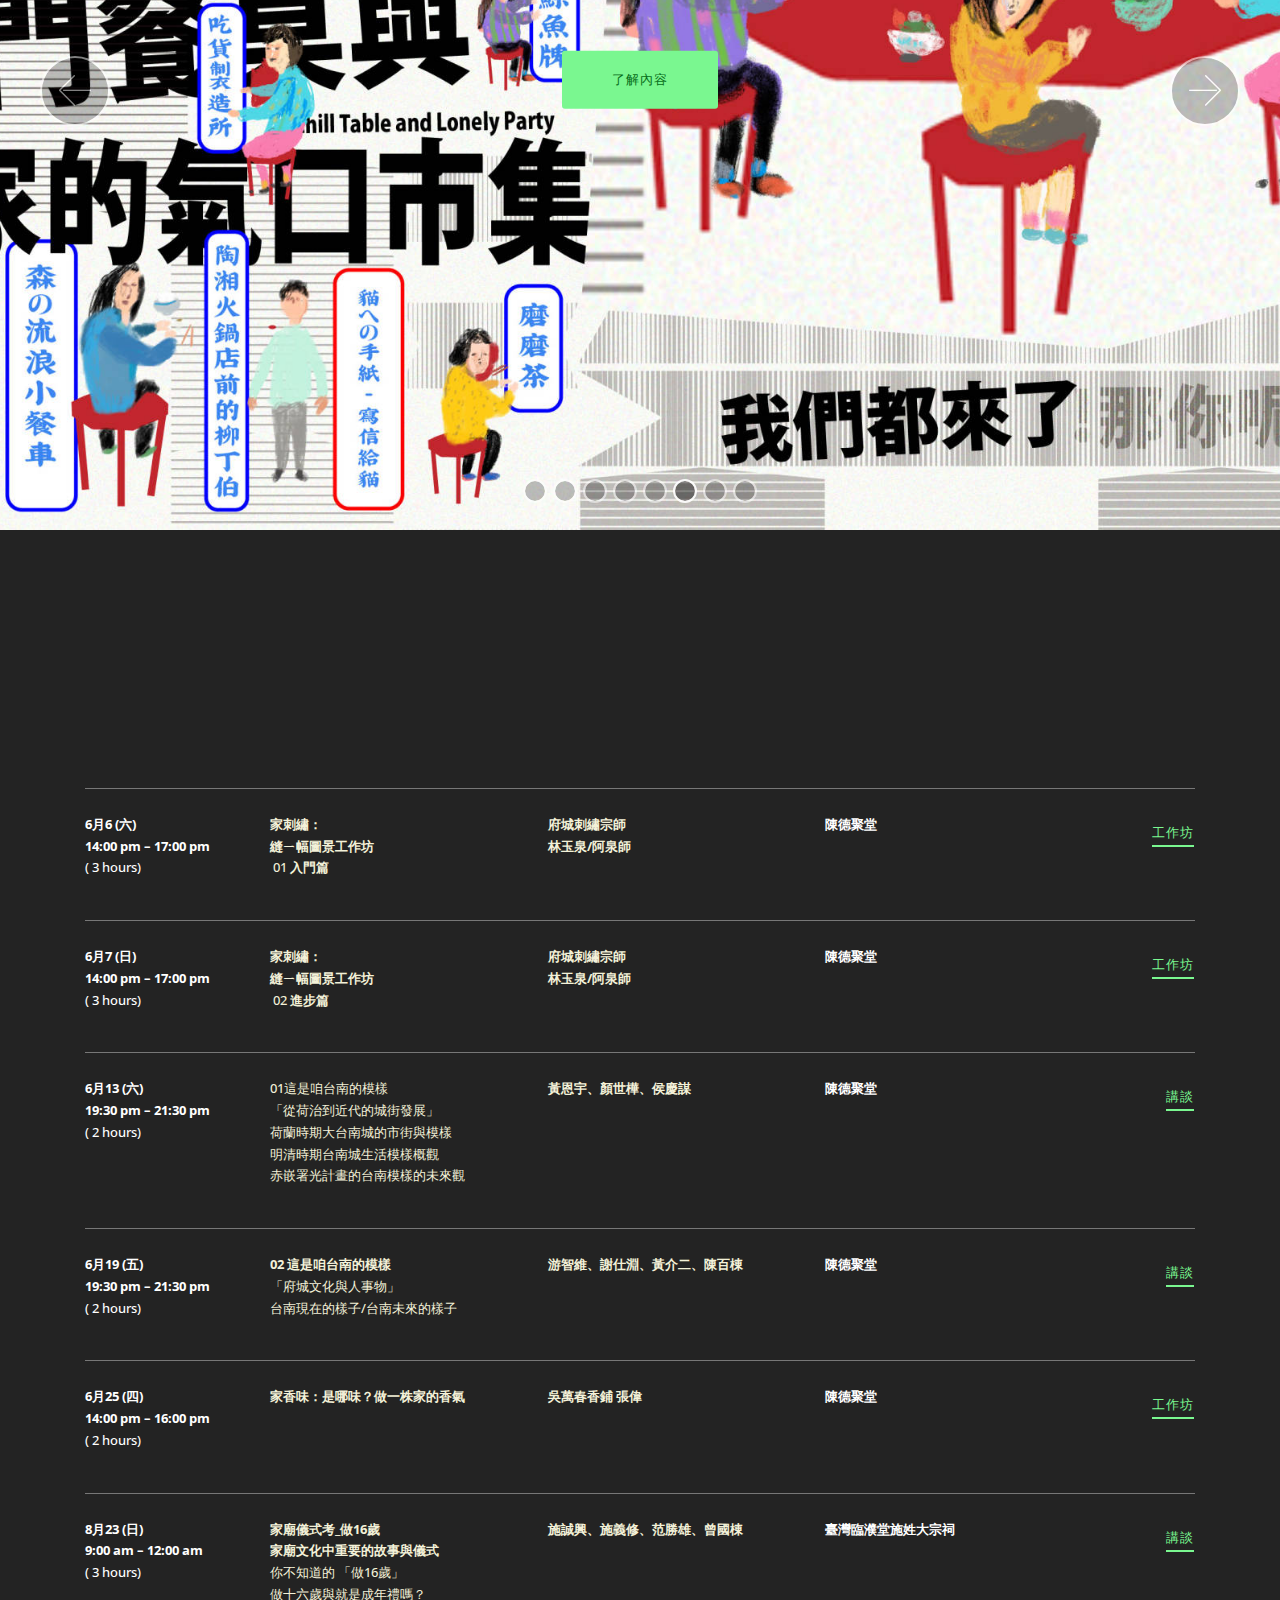
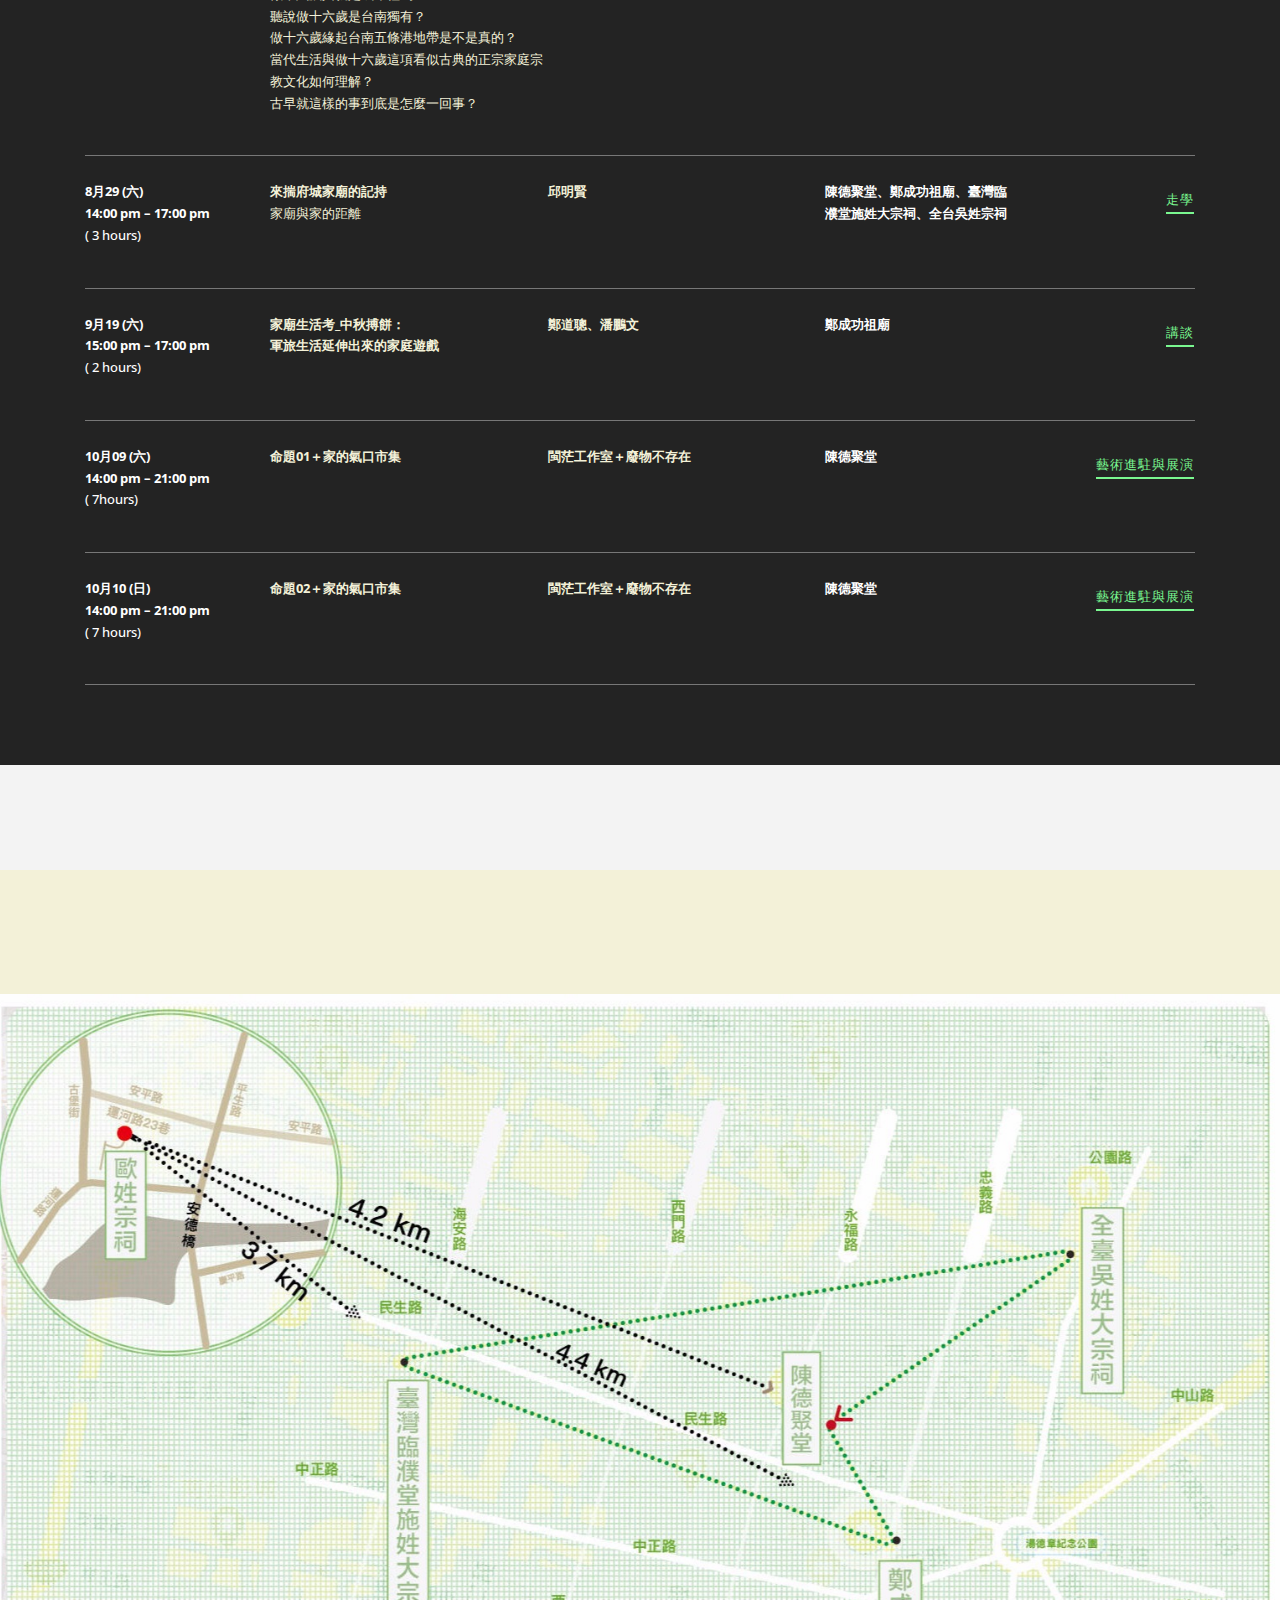
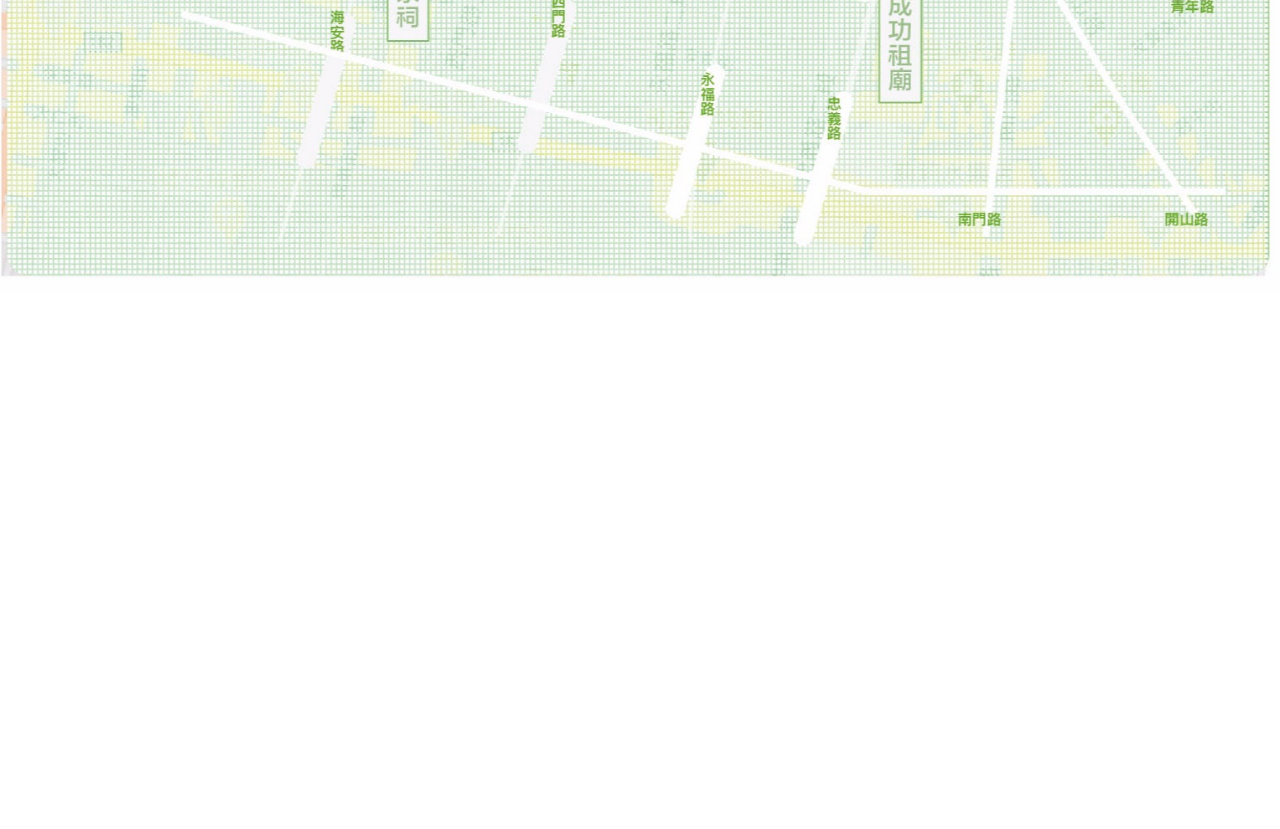
==== commit eea46787: "create github pages" ====
--- a/index.html
+++ b/index.html
@@ -568,7 +568,7 @@
                     <li class="nav-item"><a class="nav-link mbr-fonts-style show display-4" role="tab" data-toggle="tab" href="#tabs2-p_tab1" aria-selected="false">工作坊</a></li>
                     <li class="nav-item"><a class="nav-link mbr-fonts-style show active display-4" role="tab" data-toggle="tab" href="#tabs2-p_tab2" aria-selected="true">講談與走學</a></li>
                     <li class="nav-item"><a class="nav-link mbr-fonts-style show active display-4" role="tab" data-toggle="tab" href="#tabs2-p_tab3" aria-selected="true">創作與展演</a></li>
-                    <li class="nav-item"><a class="nav-link mbr-fonts-style show display-4" role="tab" data-toggle="tab" href="#tabs2-p_tab4" aria-selected="false">延伸活動</a></li>
+                    <li class="nav-item"><a class="nav-link mbr-fonts-style show active display-4" role="tab" data-toggle="tab" href="#tabs2-p_tab4" aria-selected="true">延伸活動</a></li>
                 </ul>
                 <div class="tab-content">
                     <div id="tab1" class="tab-pane in active" role="tabpanel">
@@ -736,7 +736,7 @@
                                 </div>
                             </div><div class="row wrap">
                             <div class="col-lg-2 plpr_0 align-items-stretch">
-                                <p class="text__time mbr-fonts-style display-4"><strong>10月17 (六)</strong><br><strong>14:00 pm – 21:00 pm </strong><br>( 7hours)<br></p>
+                                <p class="text__time mbr-fonts-style display-4"><strong>10月09 (六)</strong><br><strong>14:00 pm – 21:00 pm </strong><br>( 7hours)<br></p>
                                 
                             </div>
                             <div class="col-lg-3 plpr_0 align-items-stretch">
@@ -756,7 +756,7 @@
                                 </div>
                             </div><div class="row wrap">
                             <div class="col-lg-2 plpr_0 align-items-stretch">
-                                <p class="text__time mbr-fonts-style display-4"><strong>10月18 (日)</strong><br><strong>14:00 pm – 21:00 pm </strong><br>( 7 hours)<br></p>
+                                <p class="text__time mbr-fonts-style display-4"><strong>10月10 (日)</strong><br><strong>14:00 pm – 21:00 pm </strong><br>( 7 hours)<br></p>
                                 
                             </div>
                             <div class="col-lg-3 plpr_0 align-items-stretch">
@@ -1201,7 +1201,7 @@
                     <h4 class="mbr-fonts-style mbr-semibold title__adress display-4">想收到來自活動通知的訊息：</h4>
                    <div class="subscribe__form" data-form-type="formoid">
                 <!---Formbuilder Form--->
-                <form action="https://mobirise.com/" method="POST" class="mbr-form form-with-styler" data-form-title="Mobirise Form"><input type="hidden" name="email" data-form-email="true" value="7WCiA0TneyYuHFnpu09Dn3CQDfTzAFwv9/S975LJ5TLDsHhZ1YVQb8n8MAW4qRDFpM0tm2dQEZtC4rK3H9n7jCvHPeoDxmTBZIK1D1uEwZGqZMj4VVjmfYhNrQZXruj7.MxnyiZallgiHYJ3H0Ozh+3xxIgKrdt1vU1Owg2eSkpJfniNU/PHB0cOfgAzIB2NkC005MkmcnmhujCLannX13YywgUIqM7rsTiKSXt74Y5xvBatEtCoZEj3pILnvnkos">
+                <form action="https://mobirise.com/" method="POST" class="mbr-form form-with-styler" data-form-title="Mobirise Form"><input type="hidden" name="email" data-form-email="true" value="JUmMC2ZU/YEDBpwhh/fKjq42RUaWIQg0roaJJRdkvL33Pau4BhyC/XINTillFUWlqCIDHkJxCKIiK8FmUopdbgwwLkAzkSUplq+ZbJtD1JOxPj5R9RqGQeh+QzXQA1IA.epsnfUIuNIqsCCc04uB5aeC2g9tOB5zjMigwm0qvoAJQlIduehvCut+LirgfMUS5DxGQwoJw8tKpX8GBITMuDDkh/fUcZCaKhuHggahU0etvwkLuwBOWJpk1vq7Pc1/t">
                     <div class="row">
                         <div hidden="hidden" data-form-alert="" class="alert alert-success col-12">謝謝您</div>
                         <div hidden="hidden" data-form-alert-danger="" class="alert alert-danger col-12">
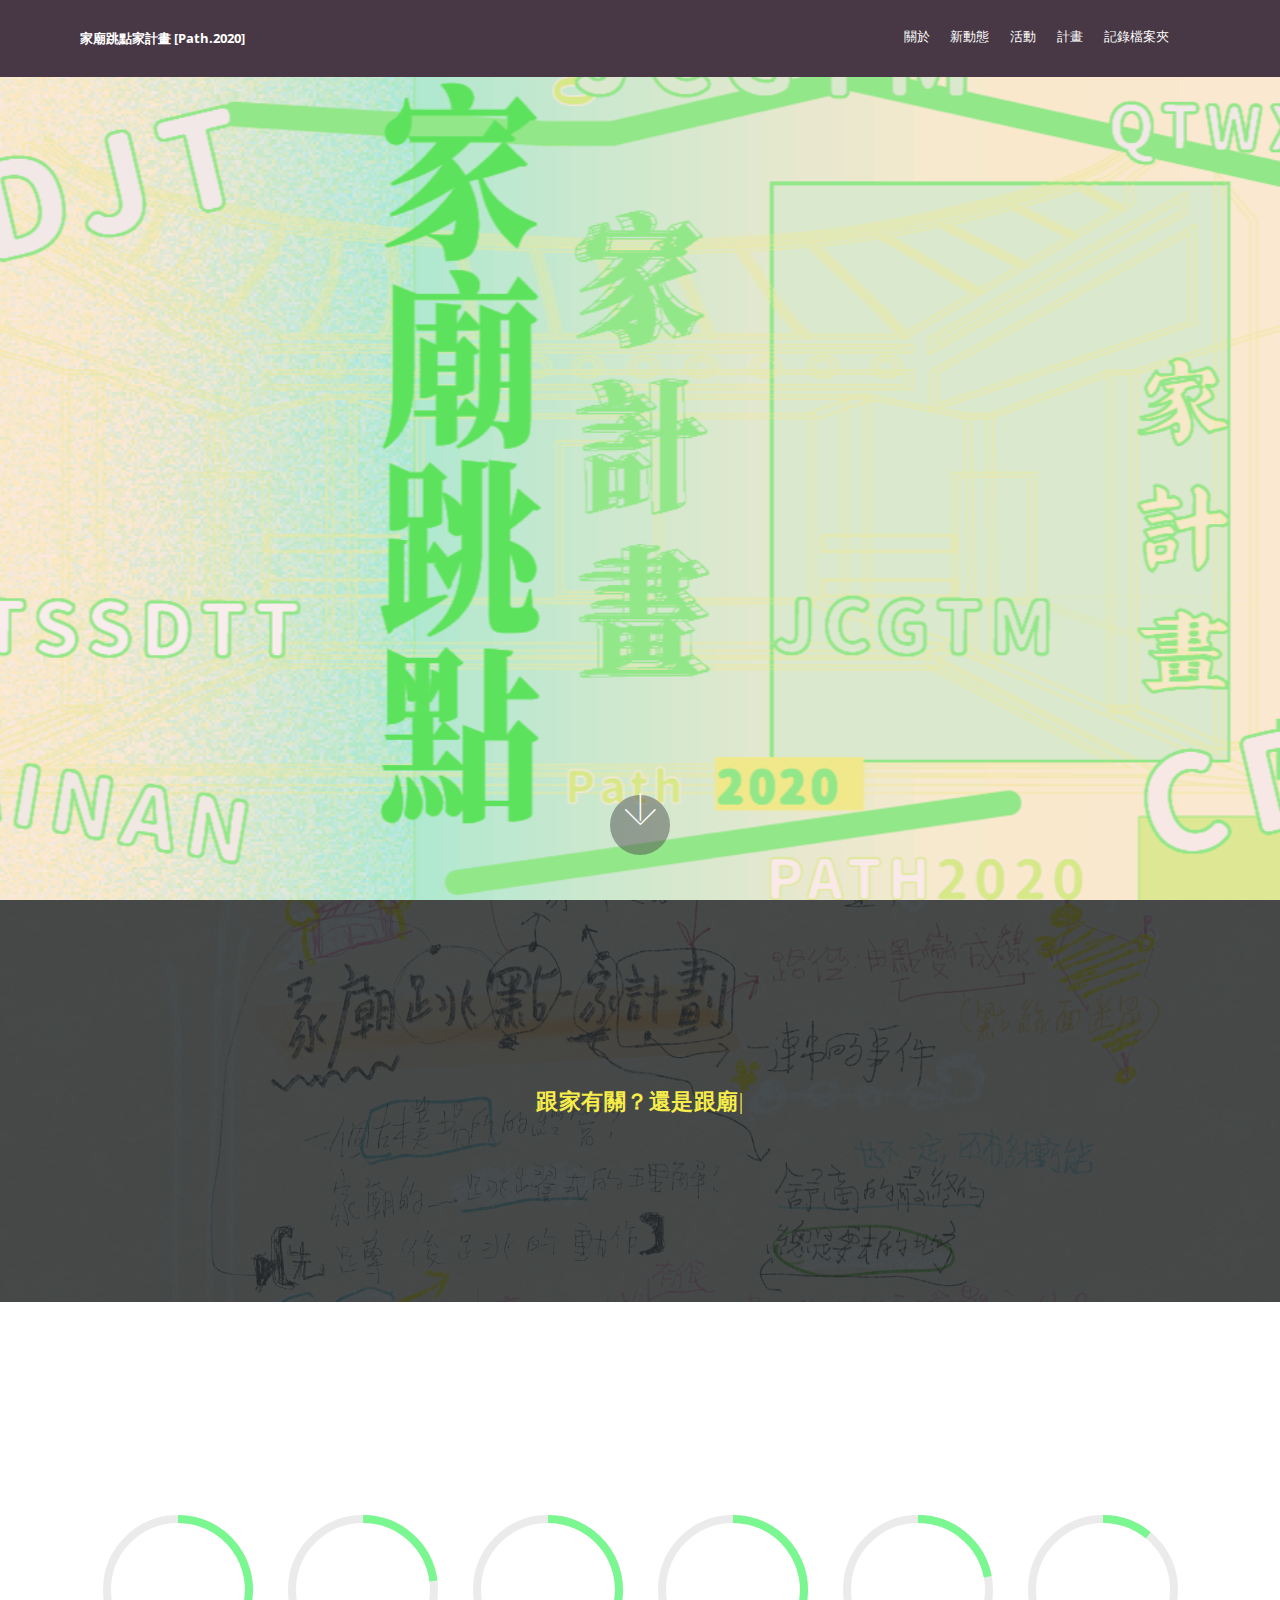
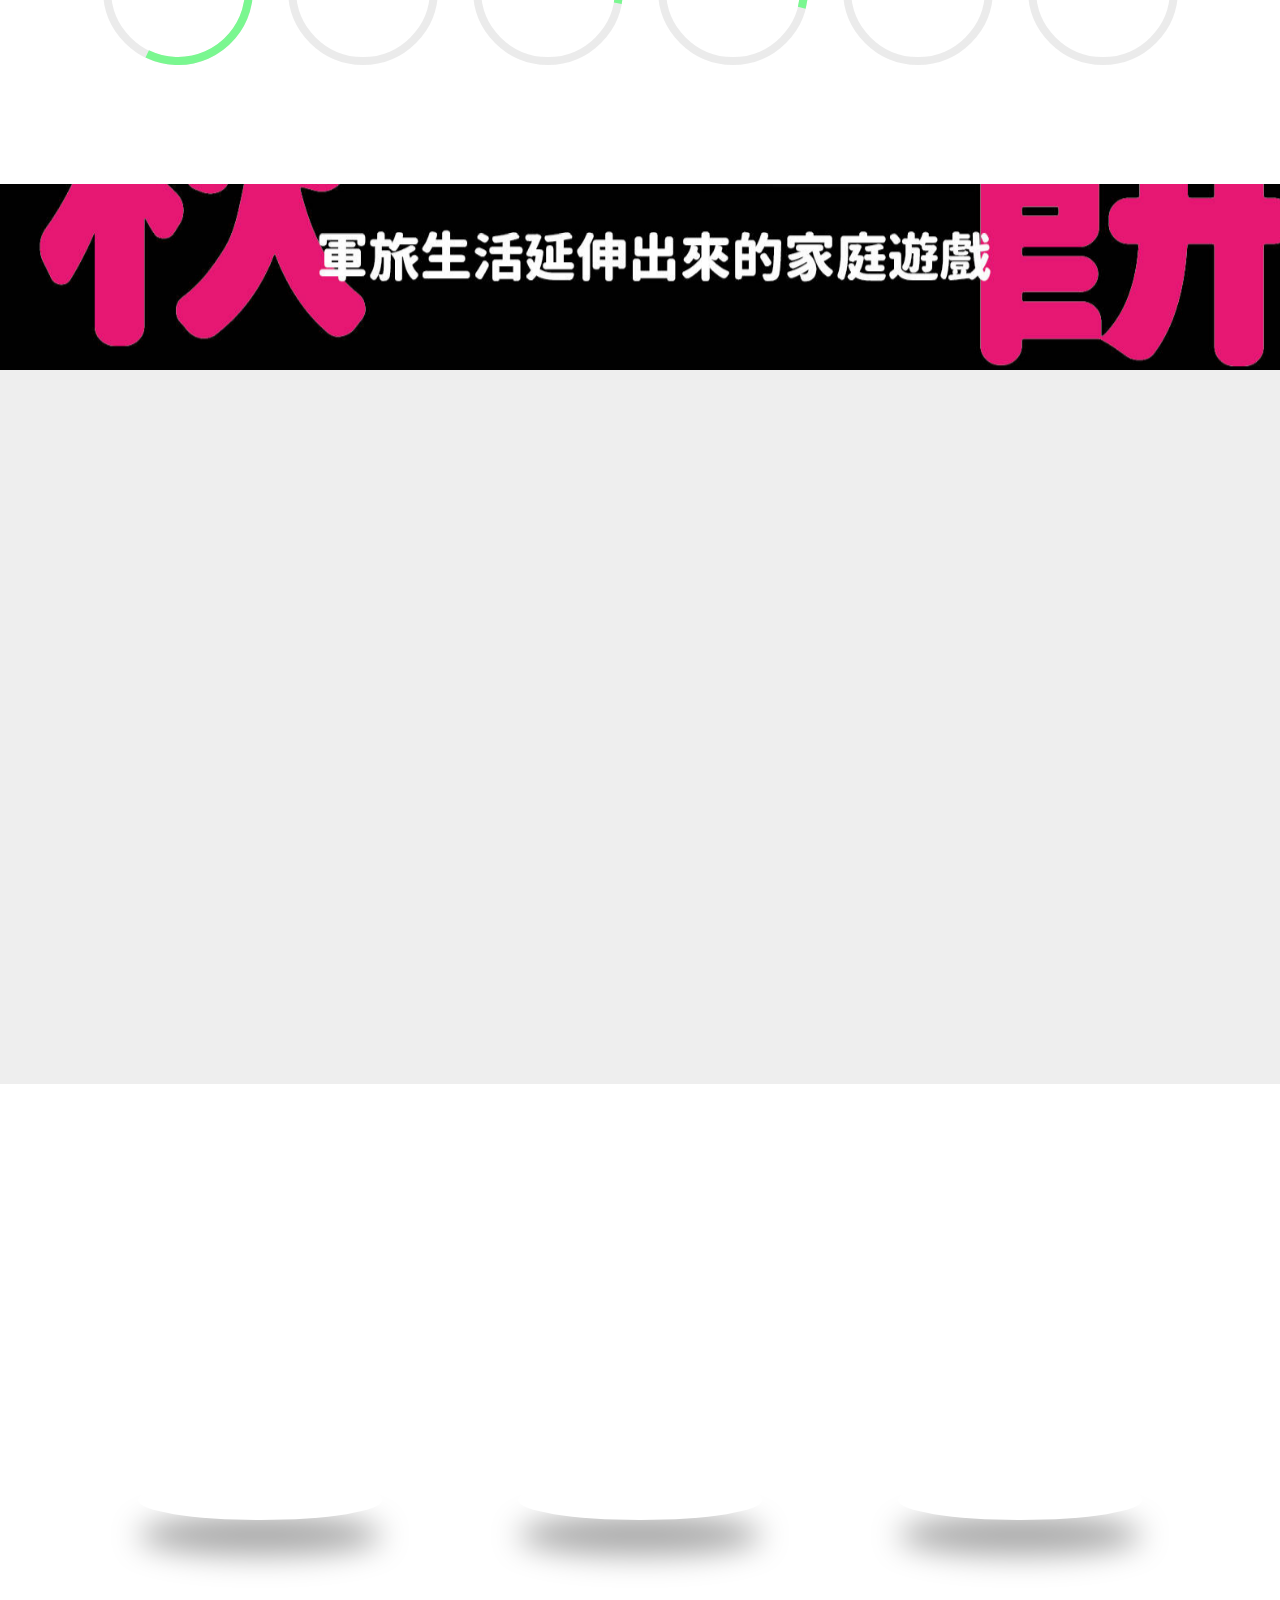
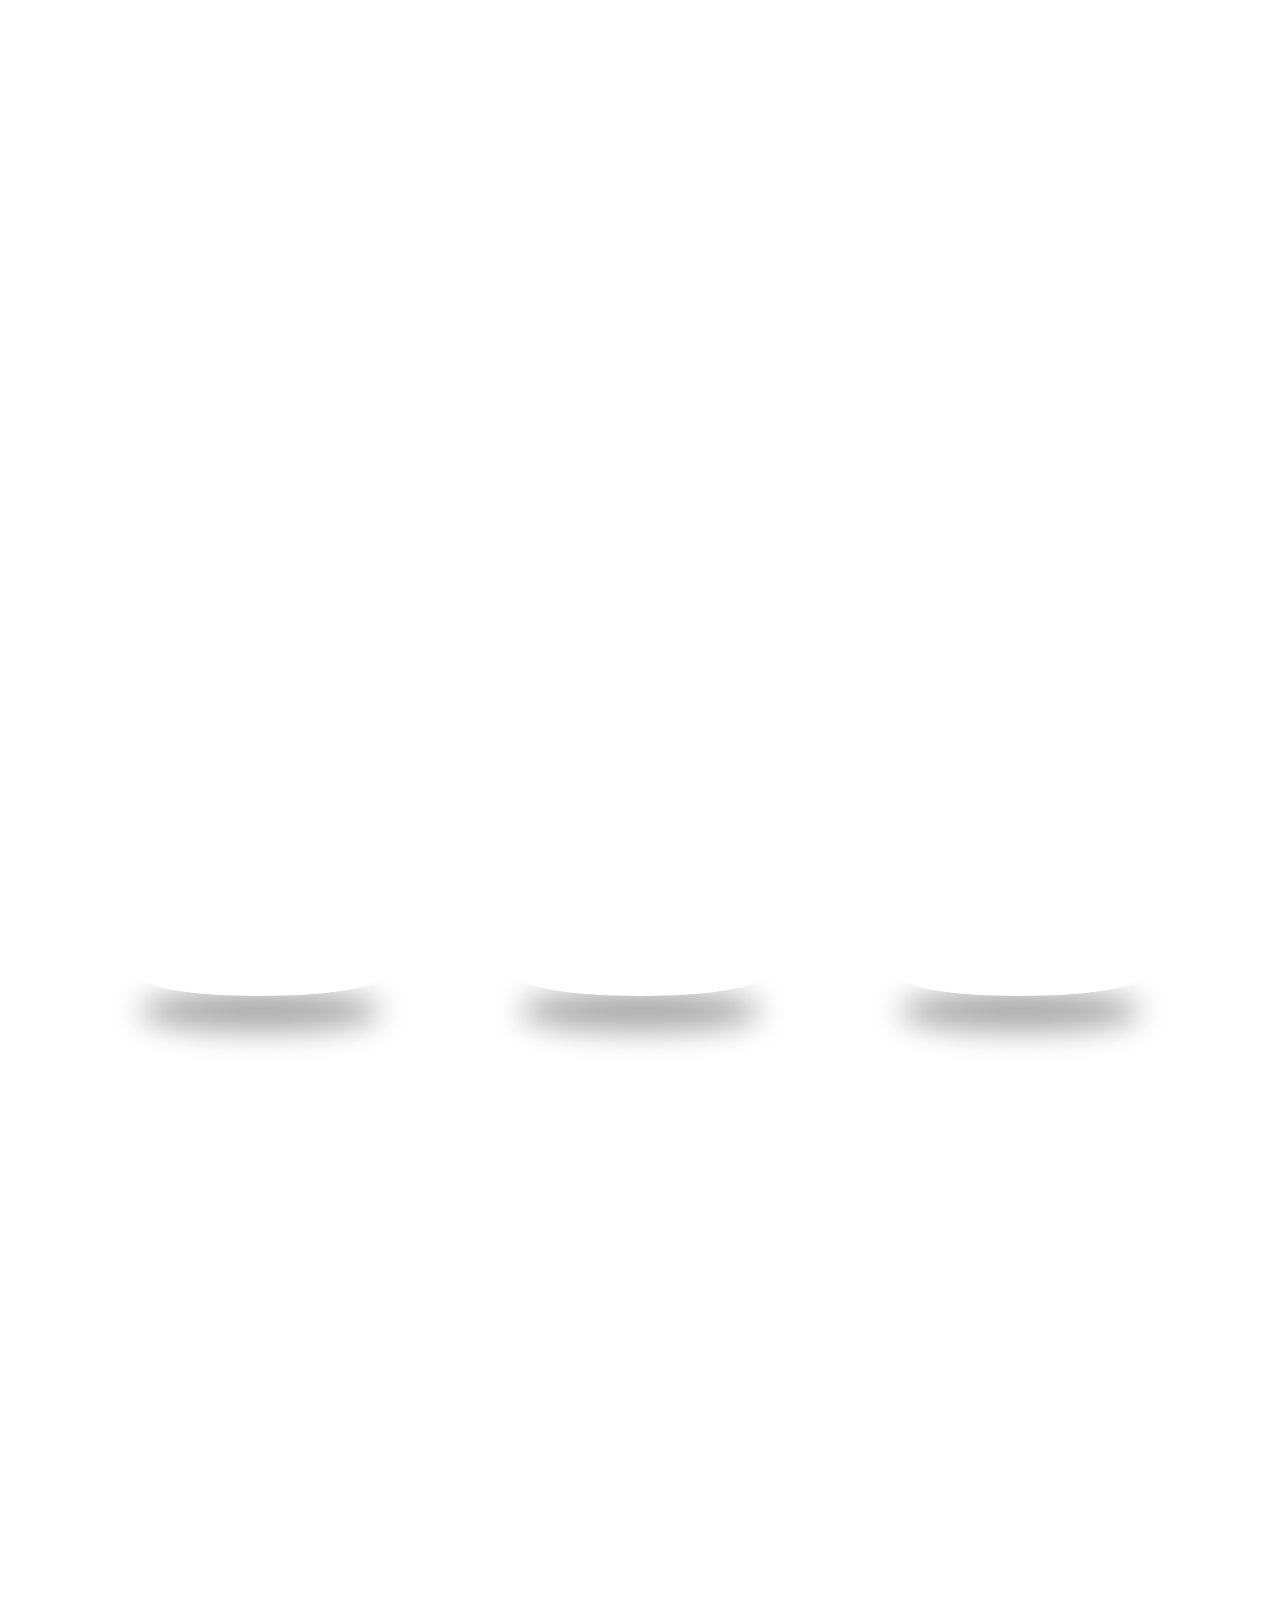
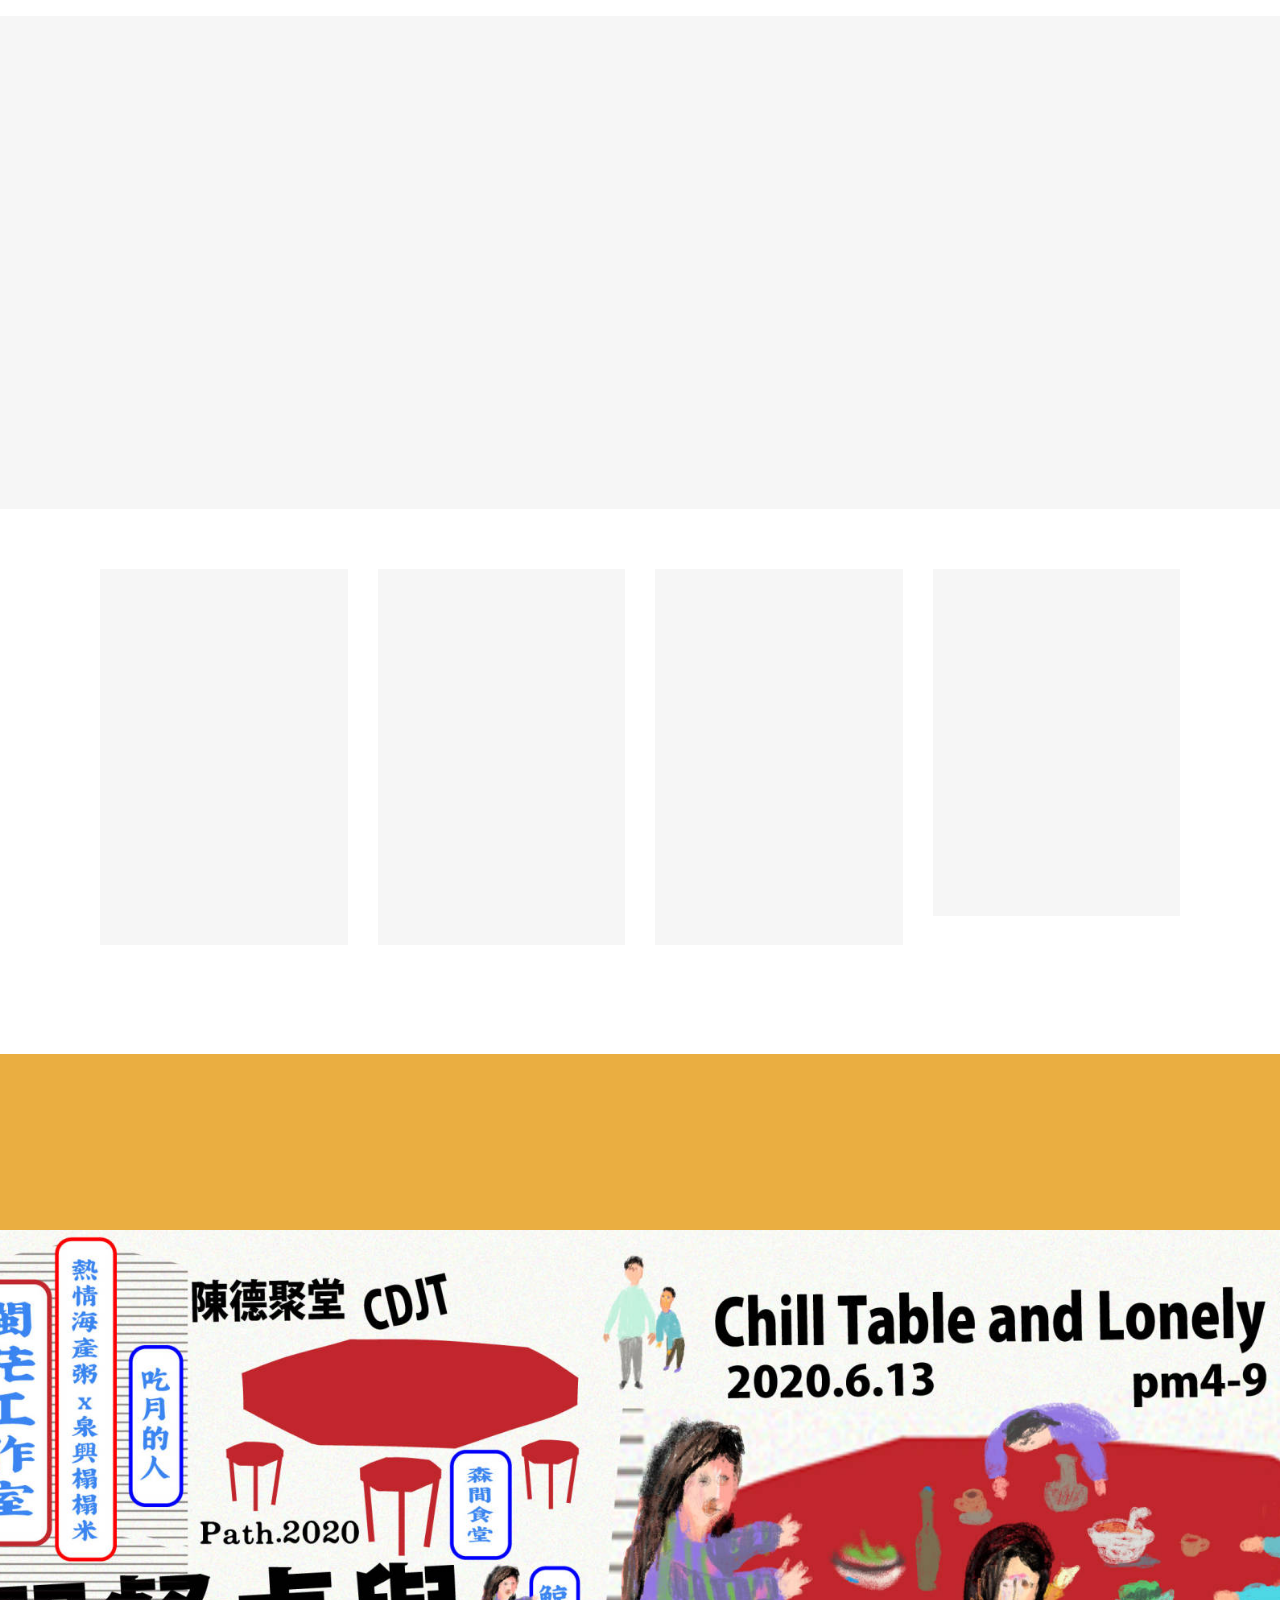
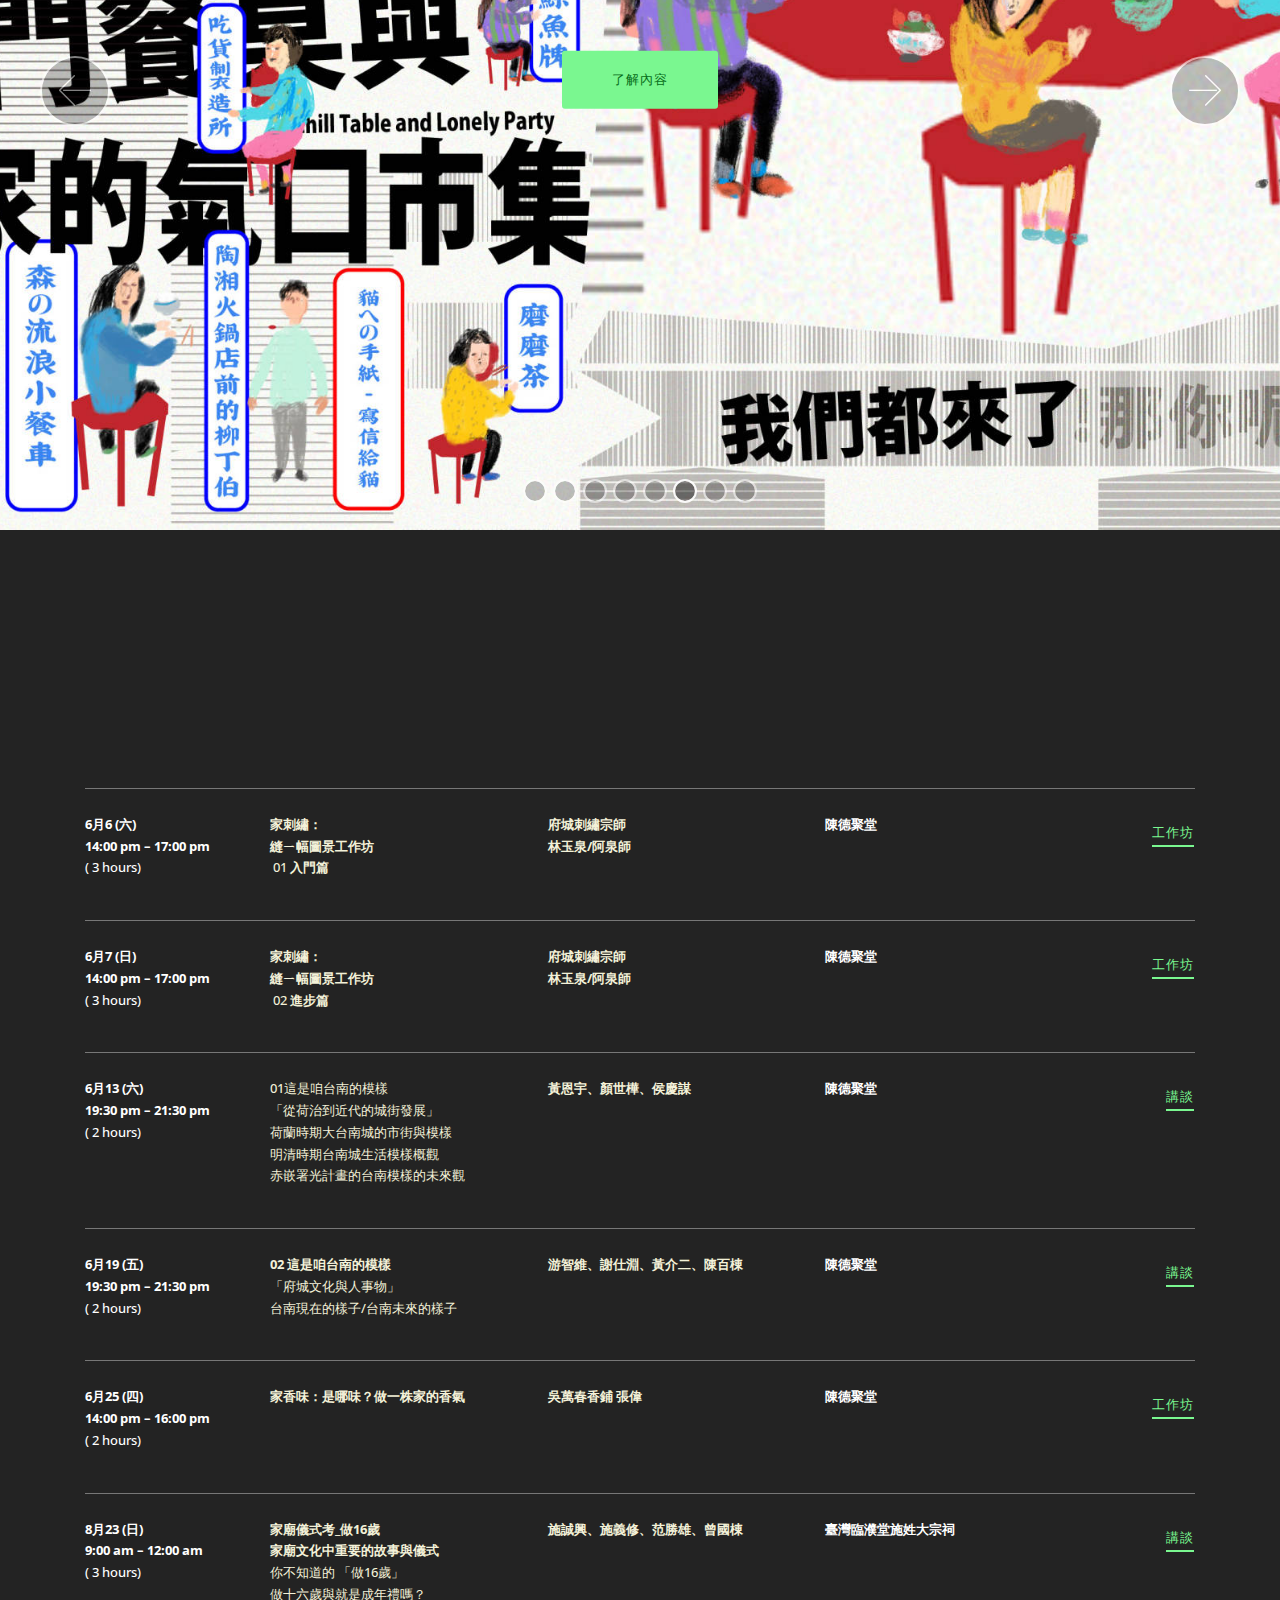
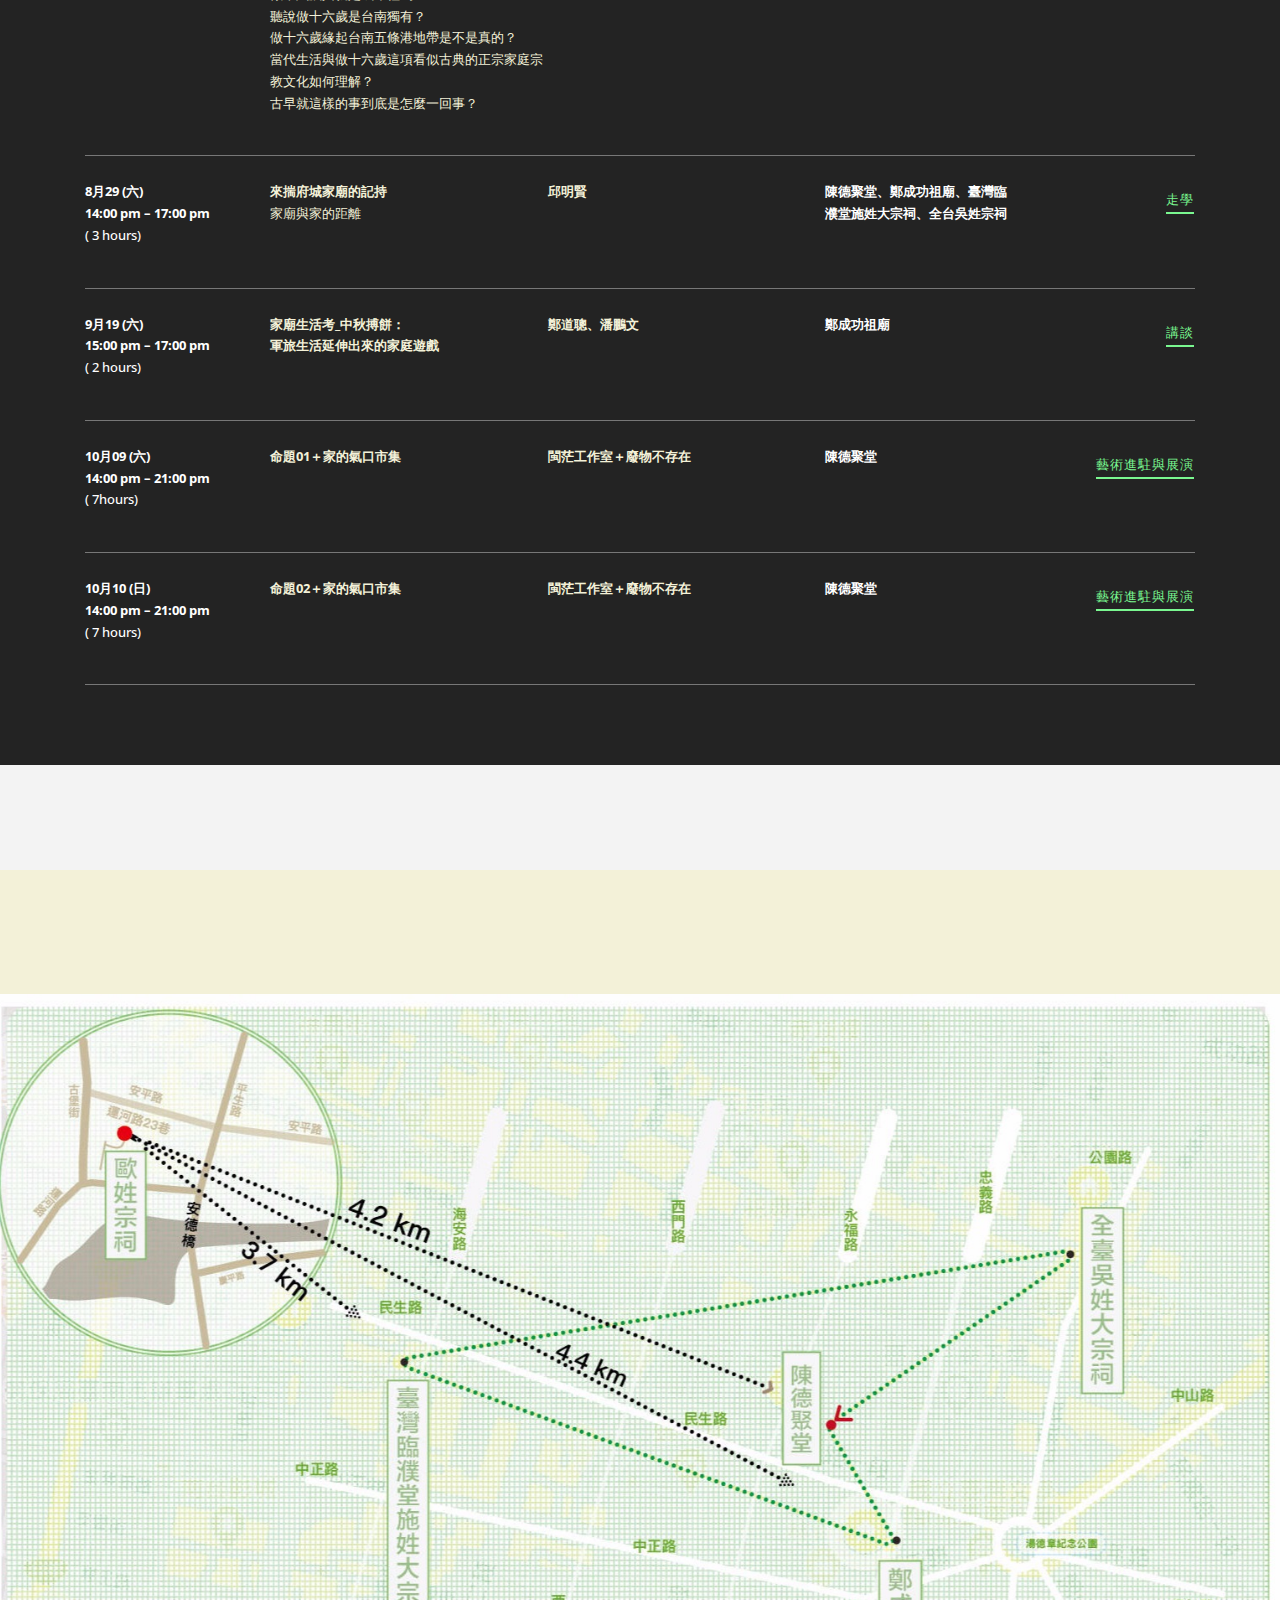
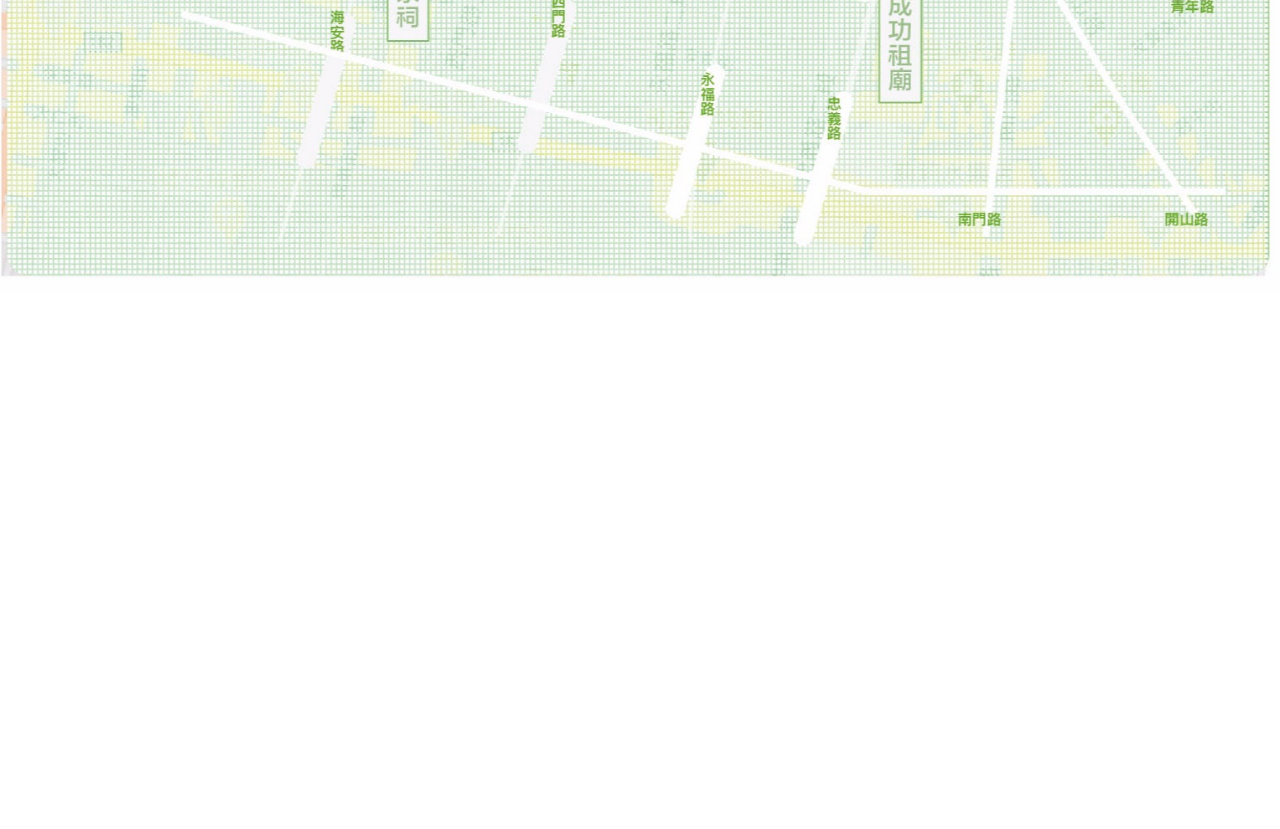
==== commit 7fddf8d1: "create github pages" ====
--- a/index.html
+++ b/index.html
@@ -1201,7 +1201,7 @@
                     <h4 class="mbr-fonts-style mbr-semibold title__adress display-4">想收到來自活動通知的訊息：</h4>
                    <div class="subscribe__form" data-form-type="formoid">
                 <!---Formbuilder Form--->
-                <form action="https://mobirise.com/" method="POST" class="mbr-form form-with-styler" data-form-title="Mobirise Form"><input type="hidden" name="email" data-form-email="true" value="JUmMC2ZU/YEDBpwhh/fKjq42RUaWIQg0roaJJRdkvL33Pau4BhyC/XINTillFUWlqCIDHkJxCKIiK8FmUopdbgwwLkAzkSUplq+ZbJtD1JOxPj5R9RqGQeh+QzXQA1IA.epsnfUIuNIqsCCc04uB5aeC2g9tOB5zjMigwm0qvoAJQlIduehvCut+LirgfMUS5DxGQwoJw8tKpX8GBITMuDDkh/fUcZCaKhuHggahU0etvwkLuwBOWJpk1vq7Pc1/t">
+                <form action="https://mobirise.com/" method="POST" class="mbr-form form-with-styler" data-form-title="Mobirise Form"><input type="hidden" name="email" data-form-email="true" value="CJT5iySWGowdhSCvcgeZwYxSXuEDBQUogbiPKl/brjd9MNnBZlZlvSexVMQ6LTp/U4hR4oWxaOpjk3Mu3hvqn8zyoQ43sy5X+xyFesWgMp+vlRIDG9uZIzW1CpQ1T+sT.TpXHacS1bJWbXFup9+uuWqfwq1YJXOrDtvY7zyg42wKb7x2bMyF7BQuppKoXkD3Xc36HnYAi9zBTKYe8ALMD6HEADS1HyudExkT/1ojAFc3m0ka7KKkFKneESmFgLkoO">
                     <div class="row">
                         <div hidden="hidden" data-form-alert="" class="alert alert-success col-12">謝謝您</div>
                         <div hidden="hidden" data-form-alert-danger="" class="alert alert-danger col-12">
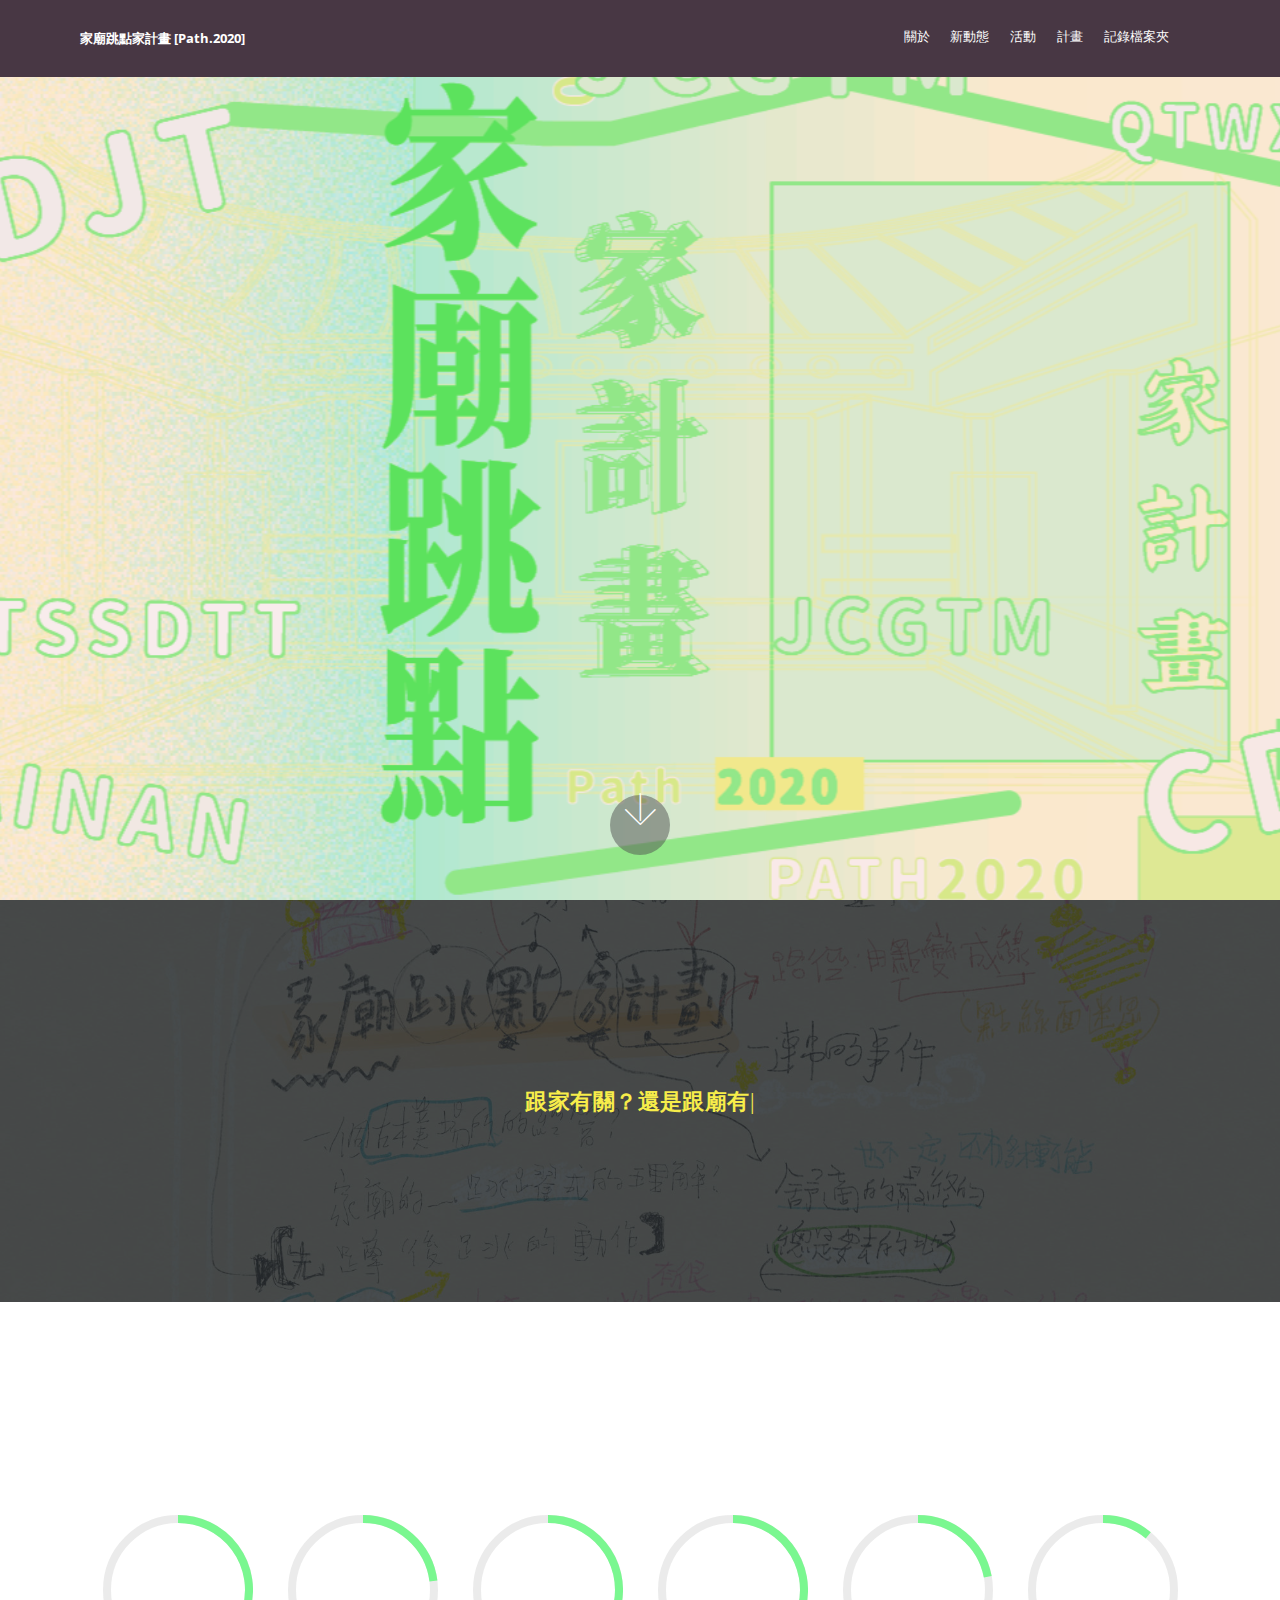
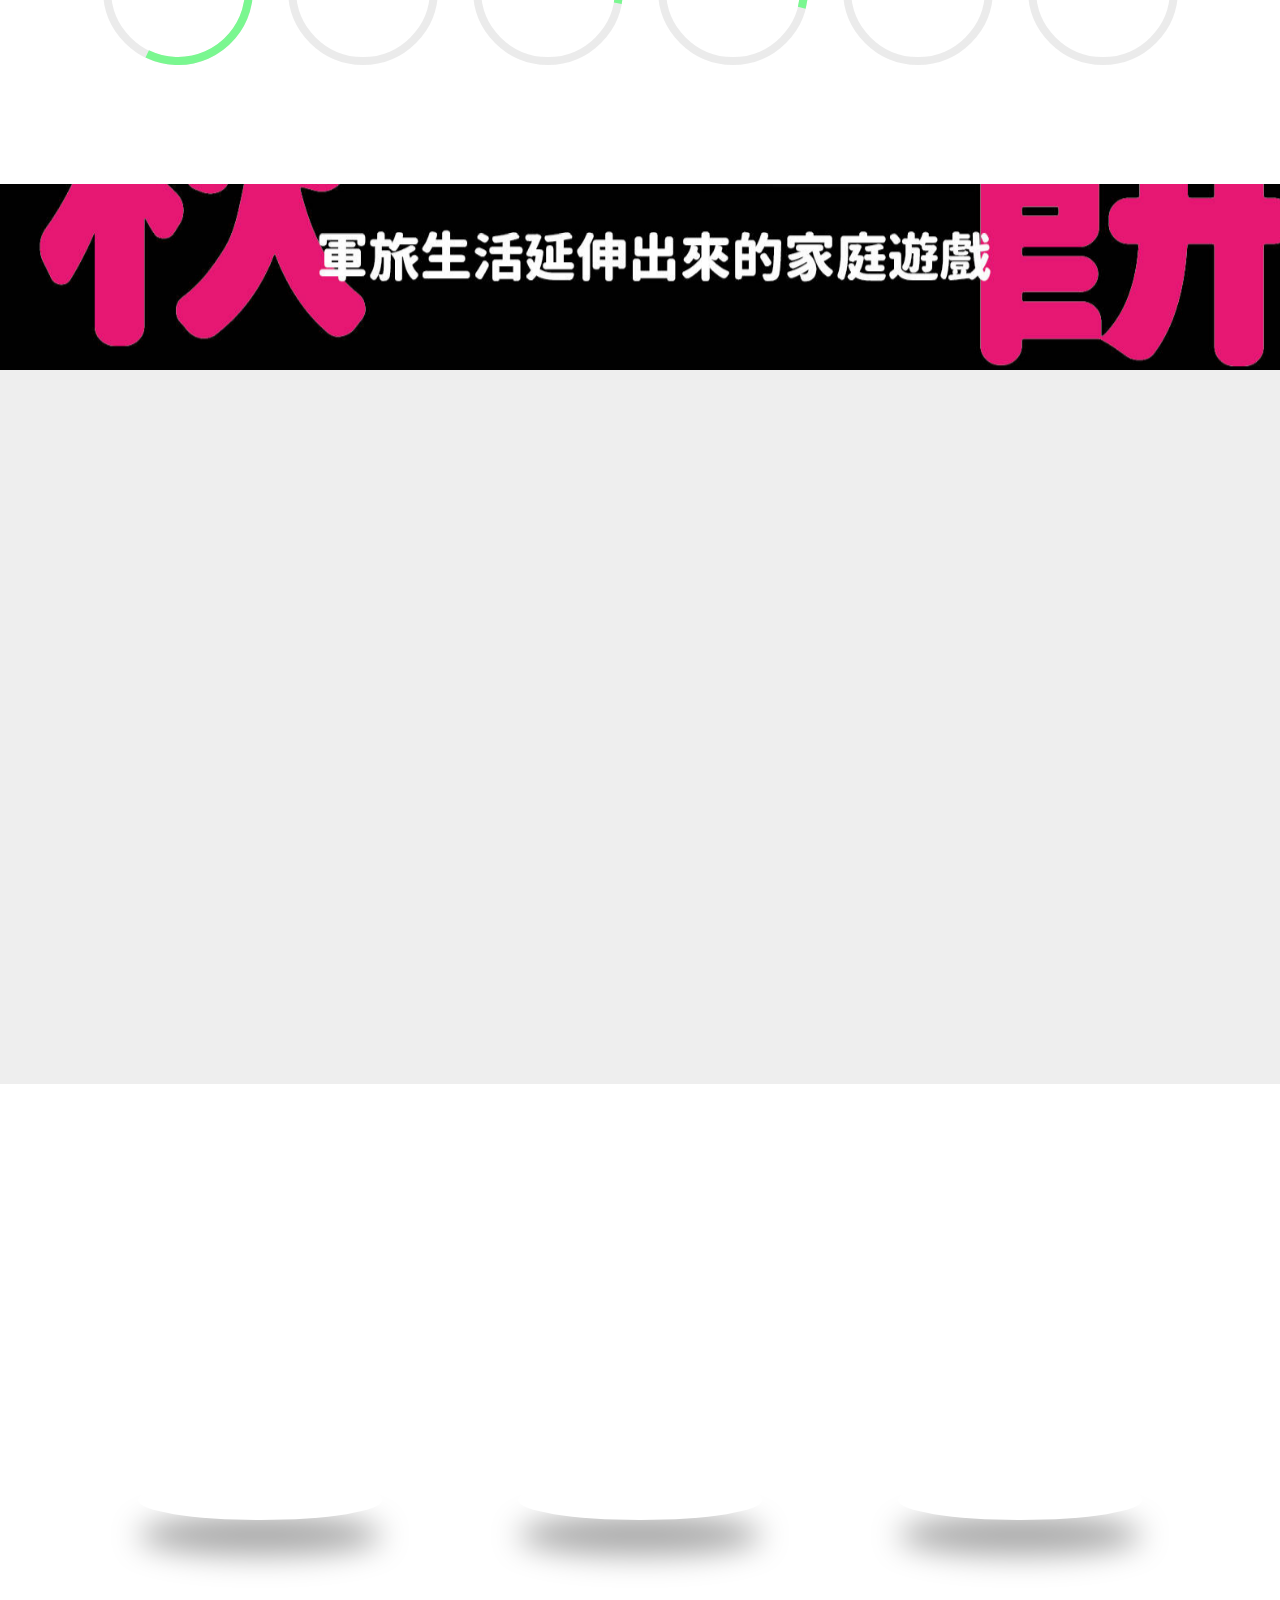
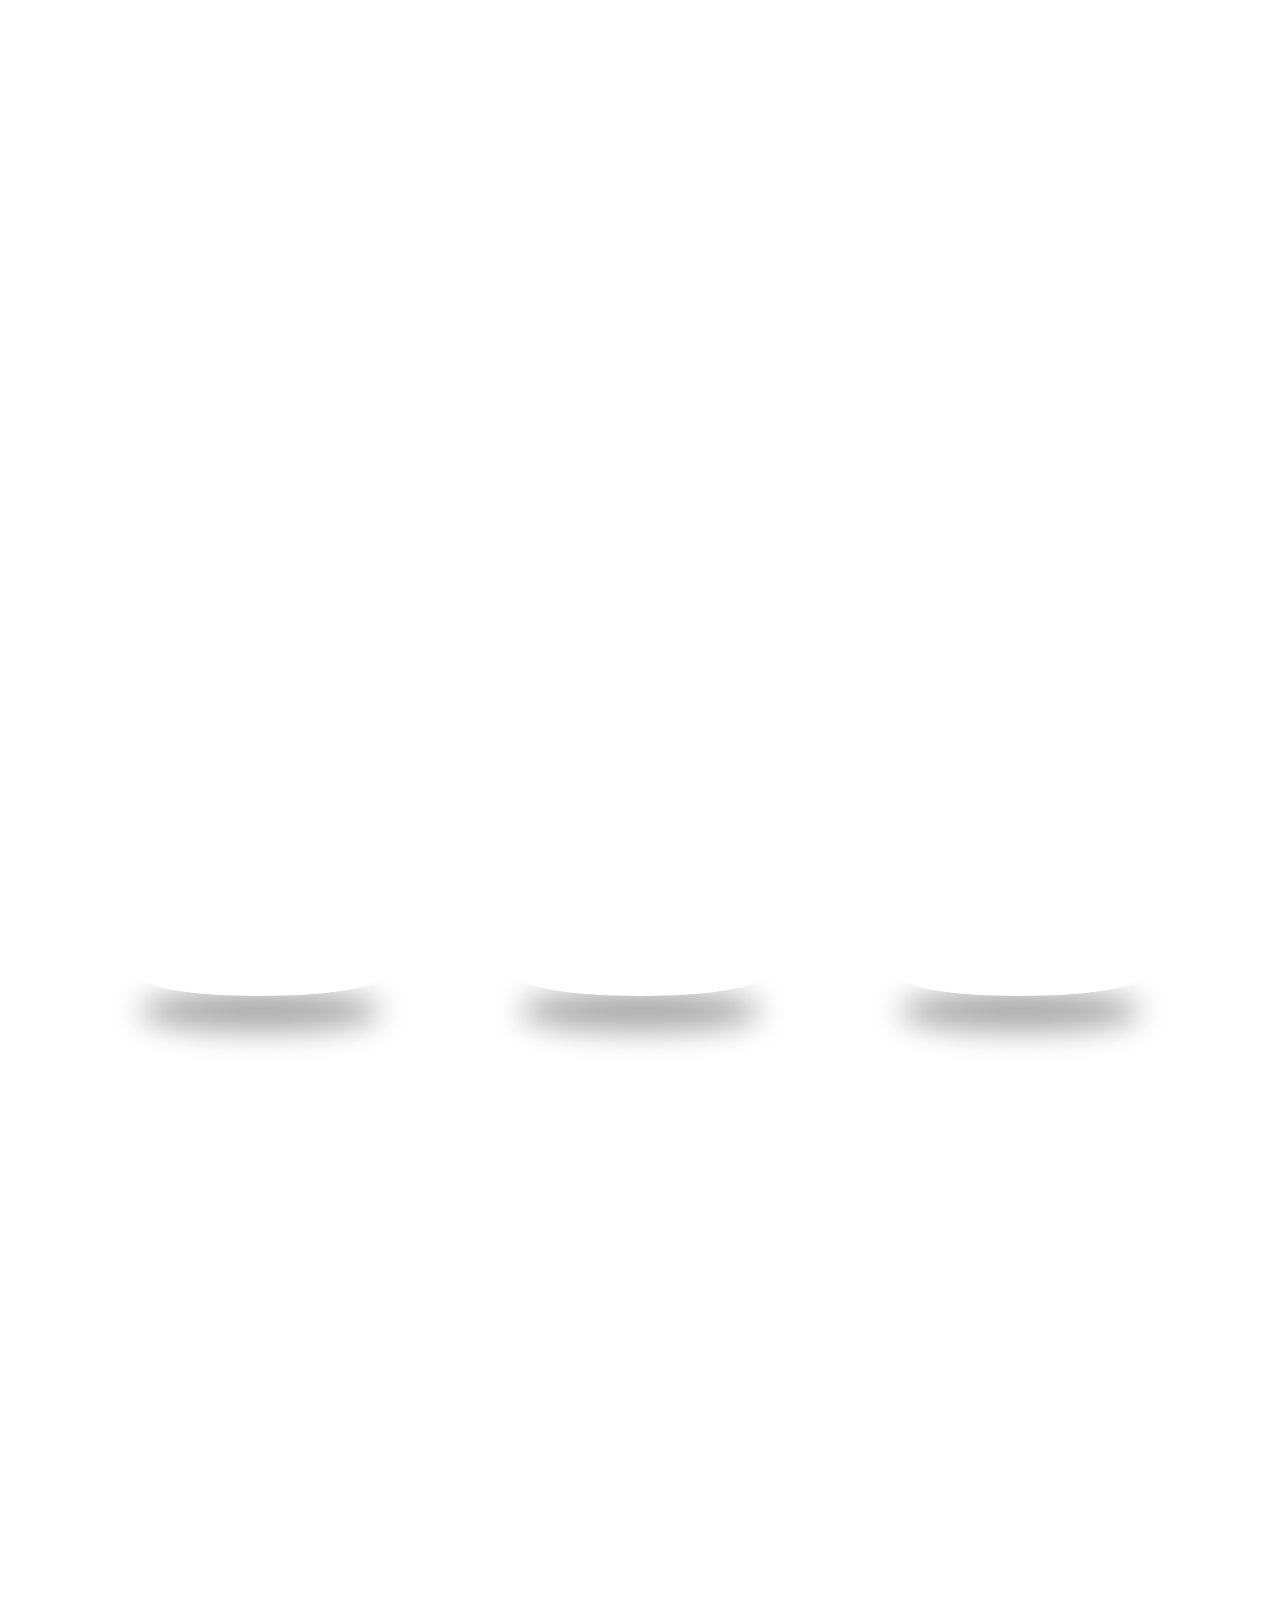
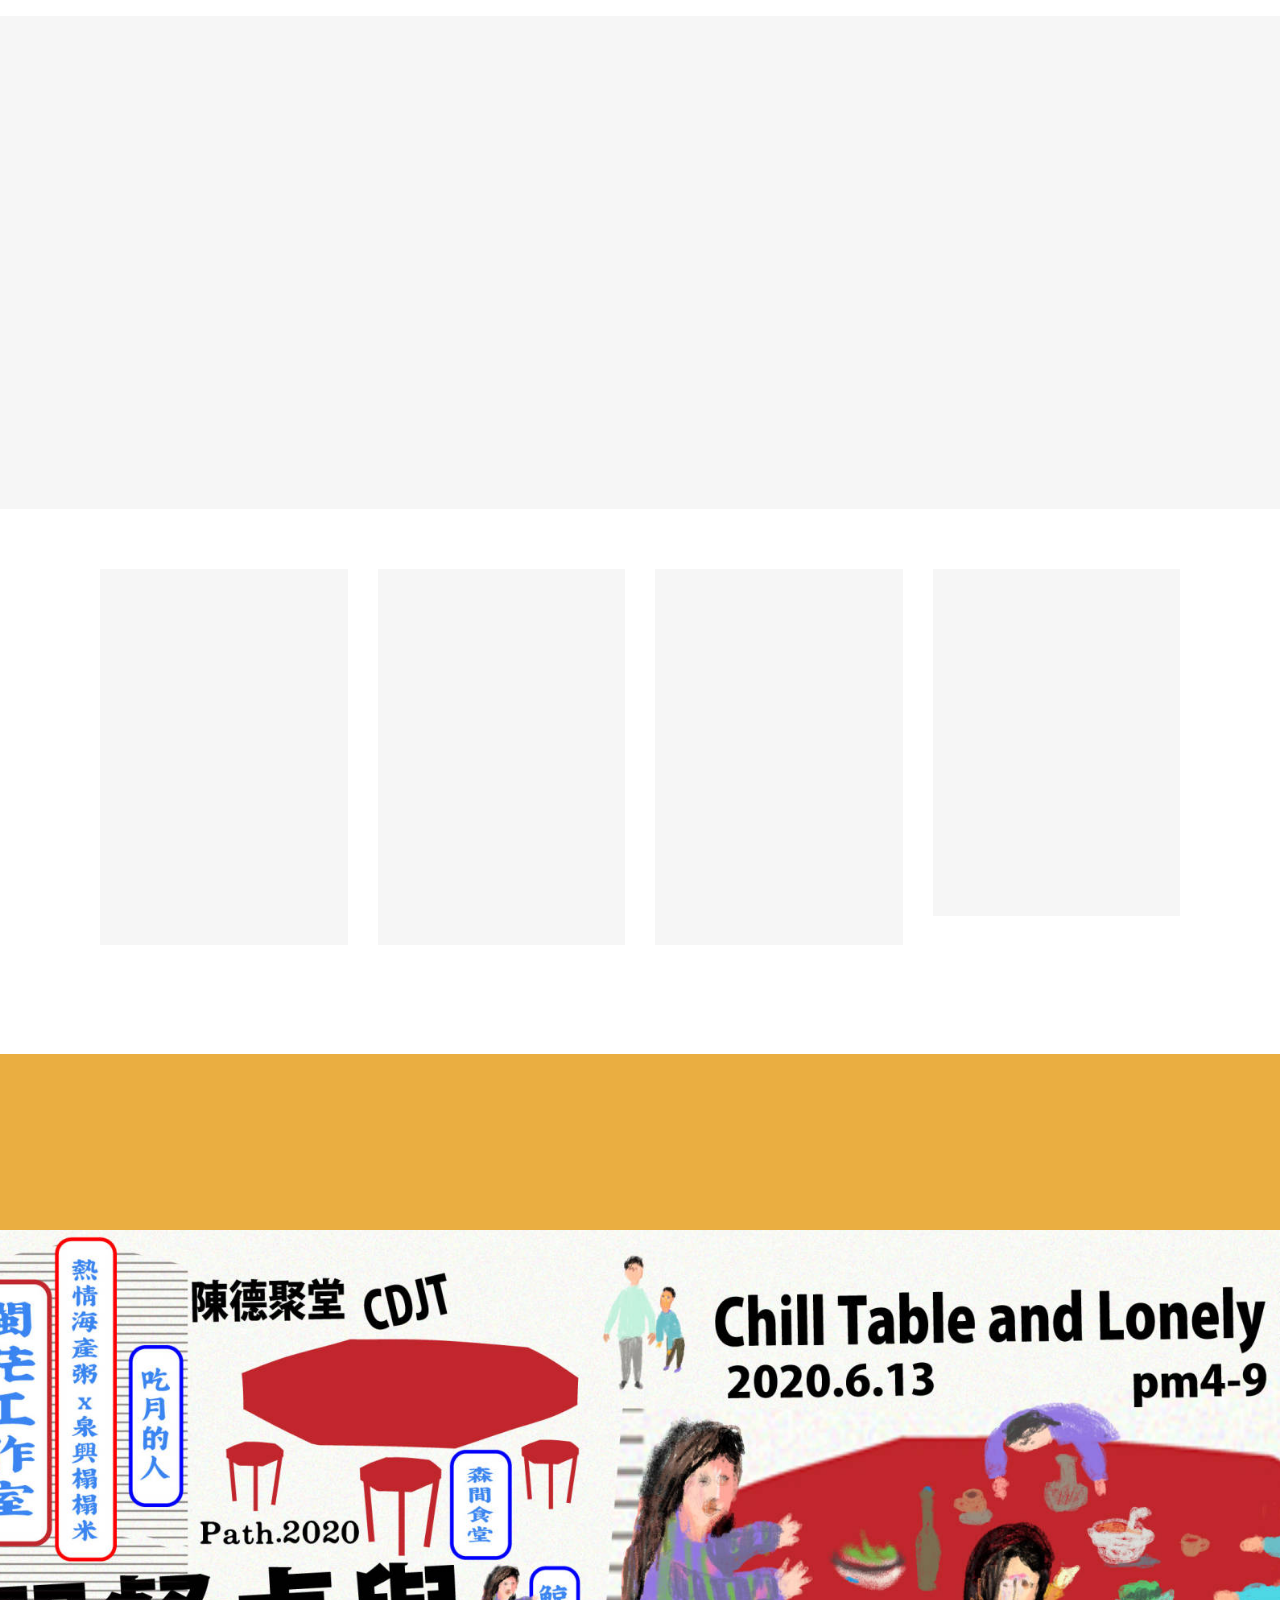
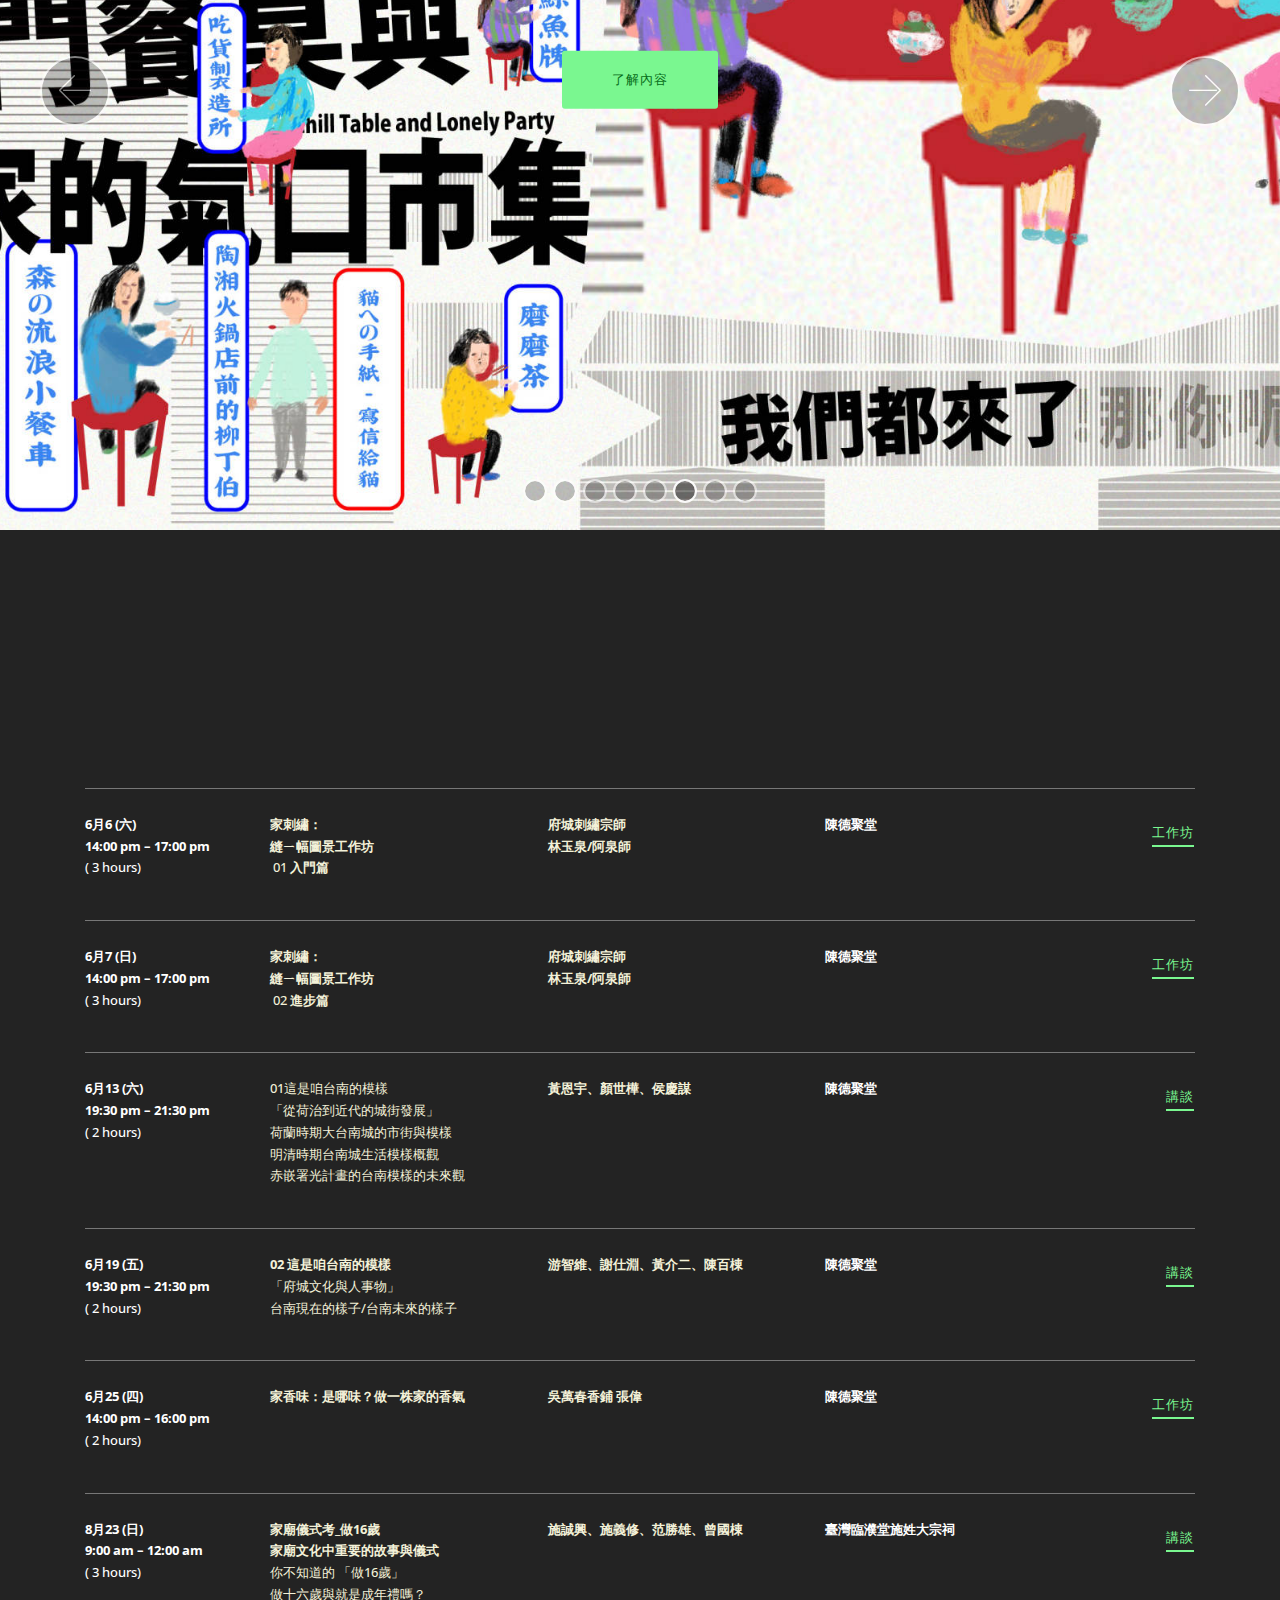
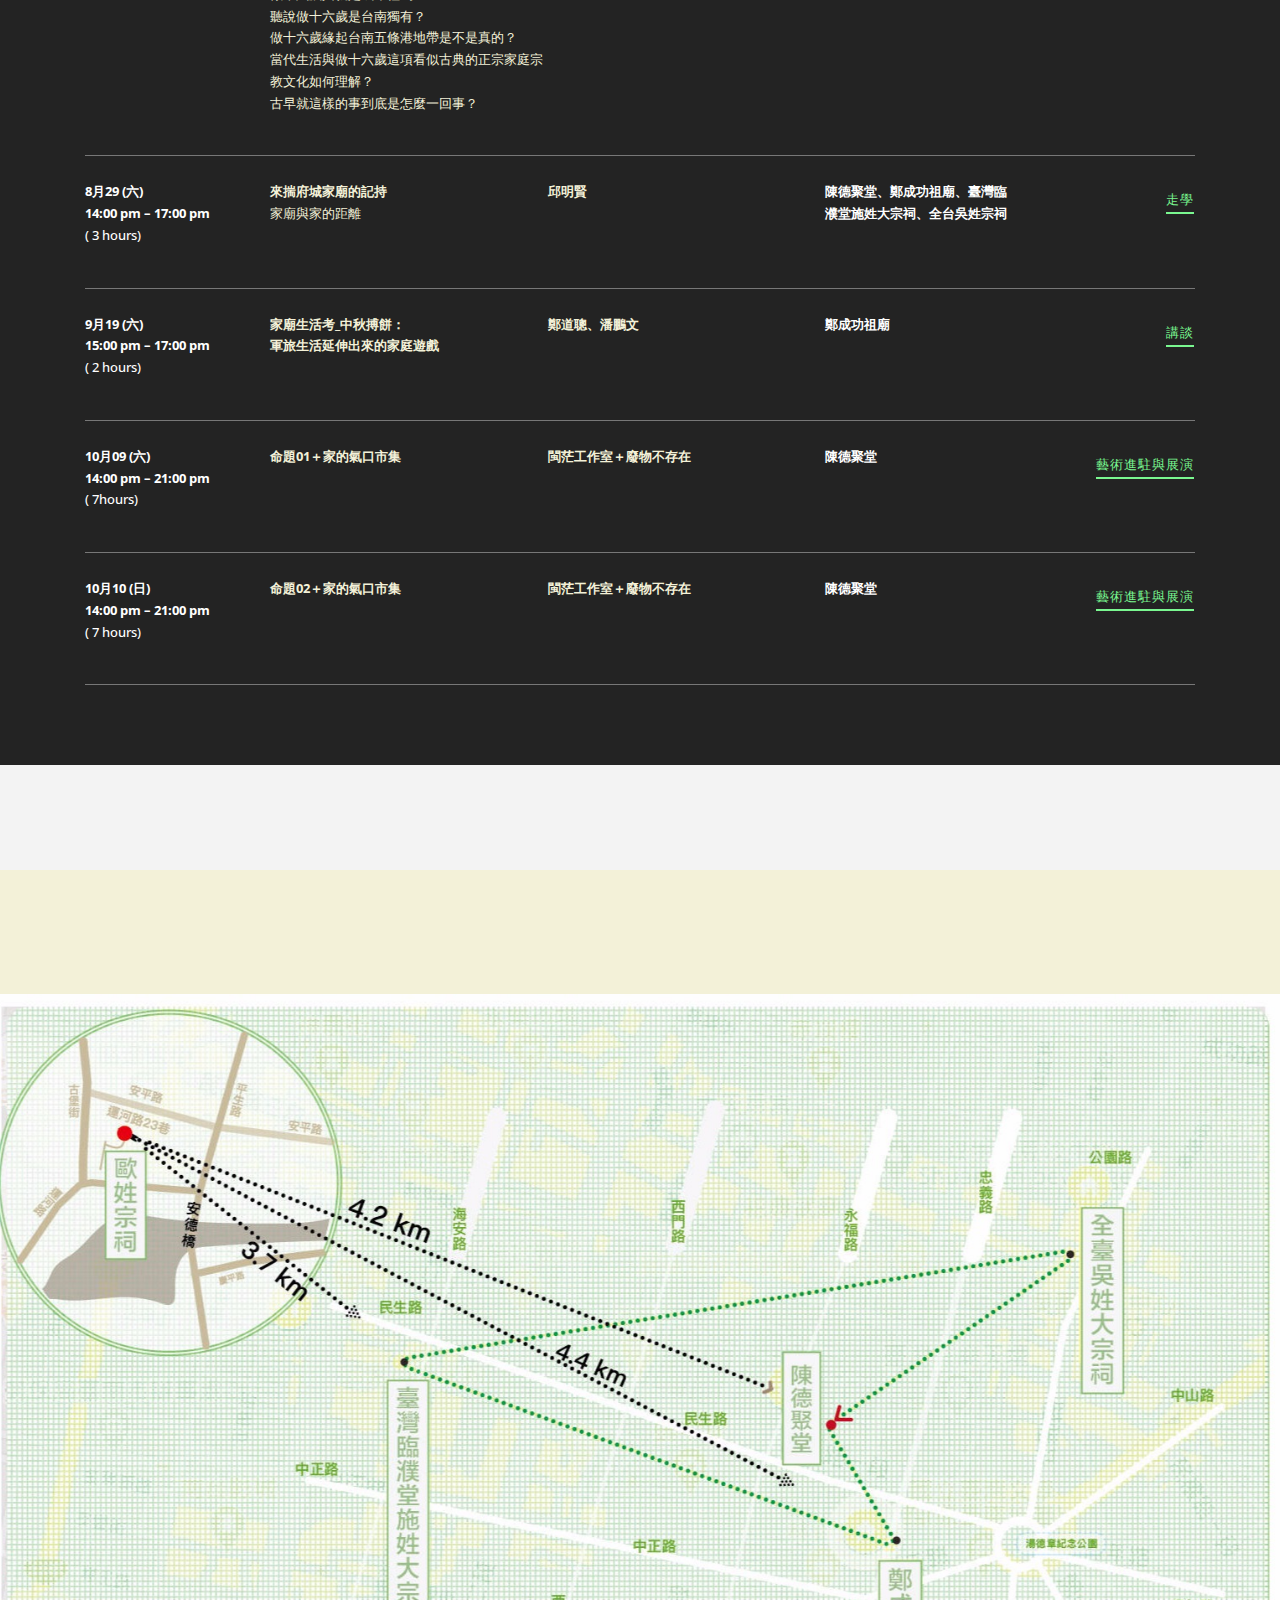
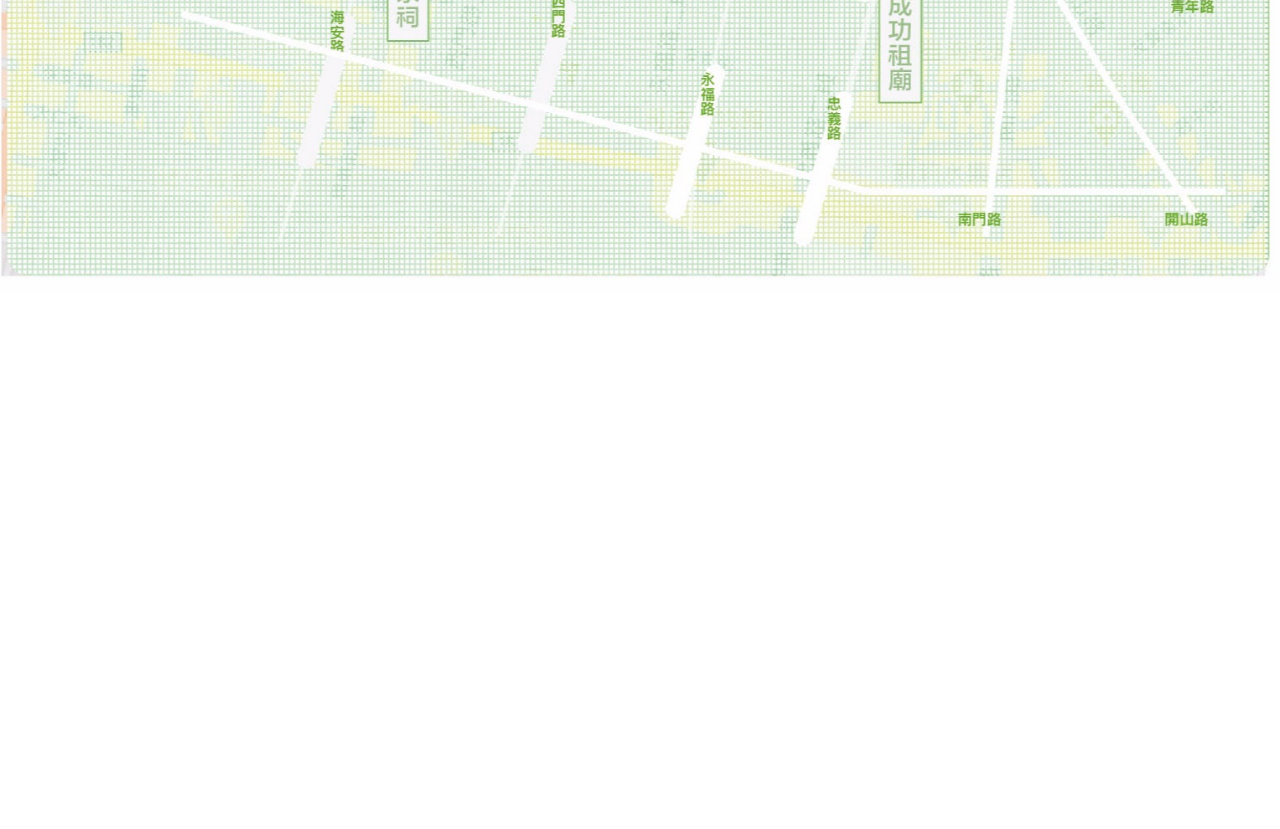
==== commit e6caf3c8: "create github pages" ====
--- a/index.html
+++ b/index.html
@@ -1201,7 +1201,7 @@
                     <h4 class="mbr-fonts-style mbr-semibold title__adress display-4">想收到來自活動通知的訊息：</h4>
                    <div class="subscribe__form" data-form-type="formoid">
                 <!---Formbuilder Form--->
-                <form action="https://mobirise.com/" method="POST" class="mbr-form form-with-styler" data-form-title="Mobirise Form"><input type="hidden" name="email" data-form-email="true" value="CJT5iySWGowdhSCvcgeZwYxSXuEDBQUogbiPKl/brjd9MNnBZlZlvSexVMQ6LTp/U4hR4oWxaOpjk3Mu3hvqn8zyoQ43sy5X+xyFesWgMp+vlRIDG9uZIzW1CpQ1T+sT.TpXHacS1bJWbXFup9+uuWqfwq1YJXOrDtvY7zyg42wKb7x2bMyF7BQuppKoXkD3Xc36HnYAi9zBTKYe8ALMD6HEADS1HyudExkT/1ojAFc3m0ka7KKkFKneESmFgLkoO">
+                <form action="https://mobirise.com/" method="POST" class="mbr-form form-with-styler" data-form-title="Mobirise Form"><input type="hidden" name="email" data-form-email="true" value="fwLCmKnevW9IFFqCoFu6Fta7he1VClPfpfJZSjlWC7ldFzd07zL5nigKhWPsZylJaxHvwOLcU3Xe/mWmn3T6QmVow474hCLkNTX0ClcPaTB7X48wm5mXpX17jRBbWGTJ.wYfq508egbd1W1x722kKAYFgKGodiMlZkw85Bdh9jl41suQ2GiQMzvv2s9TF8pSLcU7SOjNGOre6SLd7joa3ugBDqBC/mts9d8MuI1Skxzwoctjxzkv1ZgbMyadGRNFH">
                     <div class="row">
                         <div hidden="hidden" data-form-alert="" class="alert alert-success col-12">謝謝您</div>
                         <div hidden="hidden" data-form-alert-danger="" class="alert alert-danger col-12">
--- a/assets/mobirise/css/mbr-additional.css
+++ b/assets/mobirise/css/mbr-additional.css
@@ -7071,6 +7071,62 @@
   max-width: 800px;
   margin: auto;
 }
+.cid-s9EaZLyoVh {
+  padding-top: 75px;
+  padding-bottom: 75px;
+  background-color: #ffffff;
+}
+.cid-s9EaZLyoVh .nav-tabs .nav-item.open .nav-link:focus,
+.cid-s9EaZLyoVh .nav-tabs .nav-link.active:focus {
+  outline: none;
+}
+.cid-s9EaZLyoVh .nav-tabs {
+  -webkit-flex-wrap: wrap;
+  flex-wrap: wrap;
+  border-bottom: 0px solid lightgray;
+}
+.cid-s9EaZLyoVh .nav-tabs .nav-item {
+  padding: .0rem;
+}
+.cid-s9EaZLyoVh .nav-link {
+  padding: .4rem 0.8rem;
+}
+.cid-s9EaZLyoVh .nav-tabs .nav-link {
+  color: #3d626c;
+  font-style: normal;
+  font-weight: 500;
+  transition: all .5s;
+  background: transparent;
+  border: none;
+  border-bottom: 2px solid #f6c2c0;
+}
+.cid-s9EaZLyoVh .nav-tabs .nav-link:hover {
+  cursor: pointer;
+  color: #3d626c;
+  border-bottom: 2px solid #3d626c;
+}
+.cid-s9EaZLyoVh .nav-tabs .nav-link.active {
+  font-weight: 500;
+  color: #3d626c;
+  font-style: normal;
+  border-bottom: 2px solid #3d626c;
+}
+.cid-s9EaZLyoVh P {
+  color: #9c969b;
+}
+.cid-s9EaZLyoVh H2 {
+  color: #57468b;
+}
+@media (max-width: 576px) {
+  .cid-s9EaZLyoVh .nav-tabs {
+    flex-direction: column;
+    justify-content: center;
+  }
+  .cid-s9EaZLyoVh .mbr-text,
+  .cid-s9EaZLyoVh .nav-link {
+    text-align: center;
+  }
+}
 .cid-s5AlOCFvns {
   height: 675px;
   background-image: url("../../../assets/images/89919-ok-1-1896x1109.jpeg");
--- a/assets/mobirise/css/mbr-additional.css
+++ b/assets/mobirise/css/mbr-additional.css
@@ -7071,6 +7071,62 @@
   max-width: 800px;
   margin: auto;
 }
+.cid-s9EaZLyoVh {
+  padding-top: 75px;
+  padding-bottom: 75px;
+  background-color: #ffffff;
+}
+.cid-s9EaZLyoVh .nav-tabs .nav-item.open .nav-link:focus,
+.cid-s9EaZLyoVh .nav-tabs .nav-link.active:focus {
+  outline: none;
+}
+.cid-s9EaZLyoVh .nav-tabs {
+  -webkit-flex-wrap: wrap;
+  flex-wrap: wrap;
+  border-bottom: 0px solid lightgray;
+}
+.cid-s9EaZLyoVh .nav-tabs .nav-item {
+  padding: .0rem;
+}
+.cid-s9EaZLyoVh .nav-link {
+  padding: .4rem 0.8rem;
+}
+.cid-s9EaZLyoVh .nav-tabs .nav-link {
+  color: #3d626c;
+  font-style: normal;
+  font-weight: 500;
+  transition: all .5s;
+  background: transparent;
+  border: none;
+  border-bottom: 2px solid #f6c2c0;
+}
+.cid-s9EaZLyoVh .nav-tabs .nav-link:hover {
+  cursor: pointer;
+  color: #3d626c;
+  border-bottom: 2px solid #3d626c;
+}
+.cid-s9EaZLyoVh .nav-tabs .nav-link.active {
+  font-weight: 500;
+  color: #3d626c;
+  font-style: normal;
+  border-bottom: 2px solid #3d626c;
+}
+.cid-s9EaZLyoVh P {
+  color: #9c969b;
+}
+.cid-s9EaZLyoVh H2 {
+  color: #57468b;
+}
+@media (max-width: 576px) {
+  .cid-s9EaZLyoVh .nav-tabs {
+    flex-direction: column;
+    justify-content: center;
+  }
+  .cid-s9EaZLyoVh .mbr-text,
+  .cid-s9EaZLyoVh .nav-link {
+    text-align: center;
+  }
+}
 .cid-s5AlOCFvns {
   height: 675px;
   background-image: url("../../../assets/images/89919-ok-1-1896x1109.jpeg");
